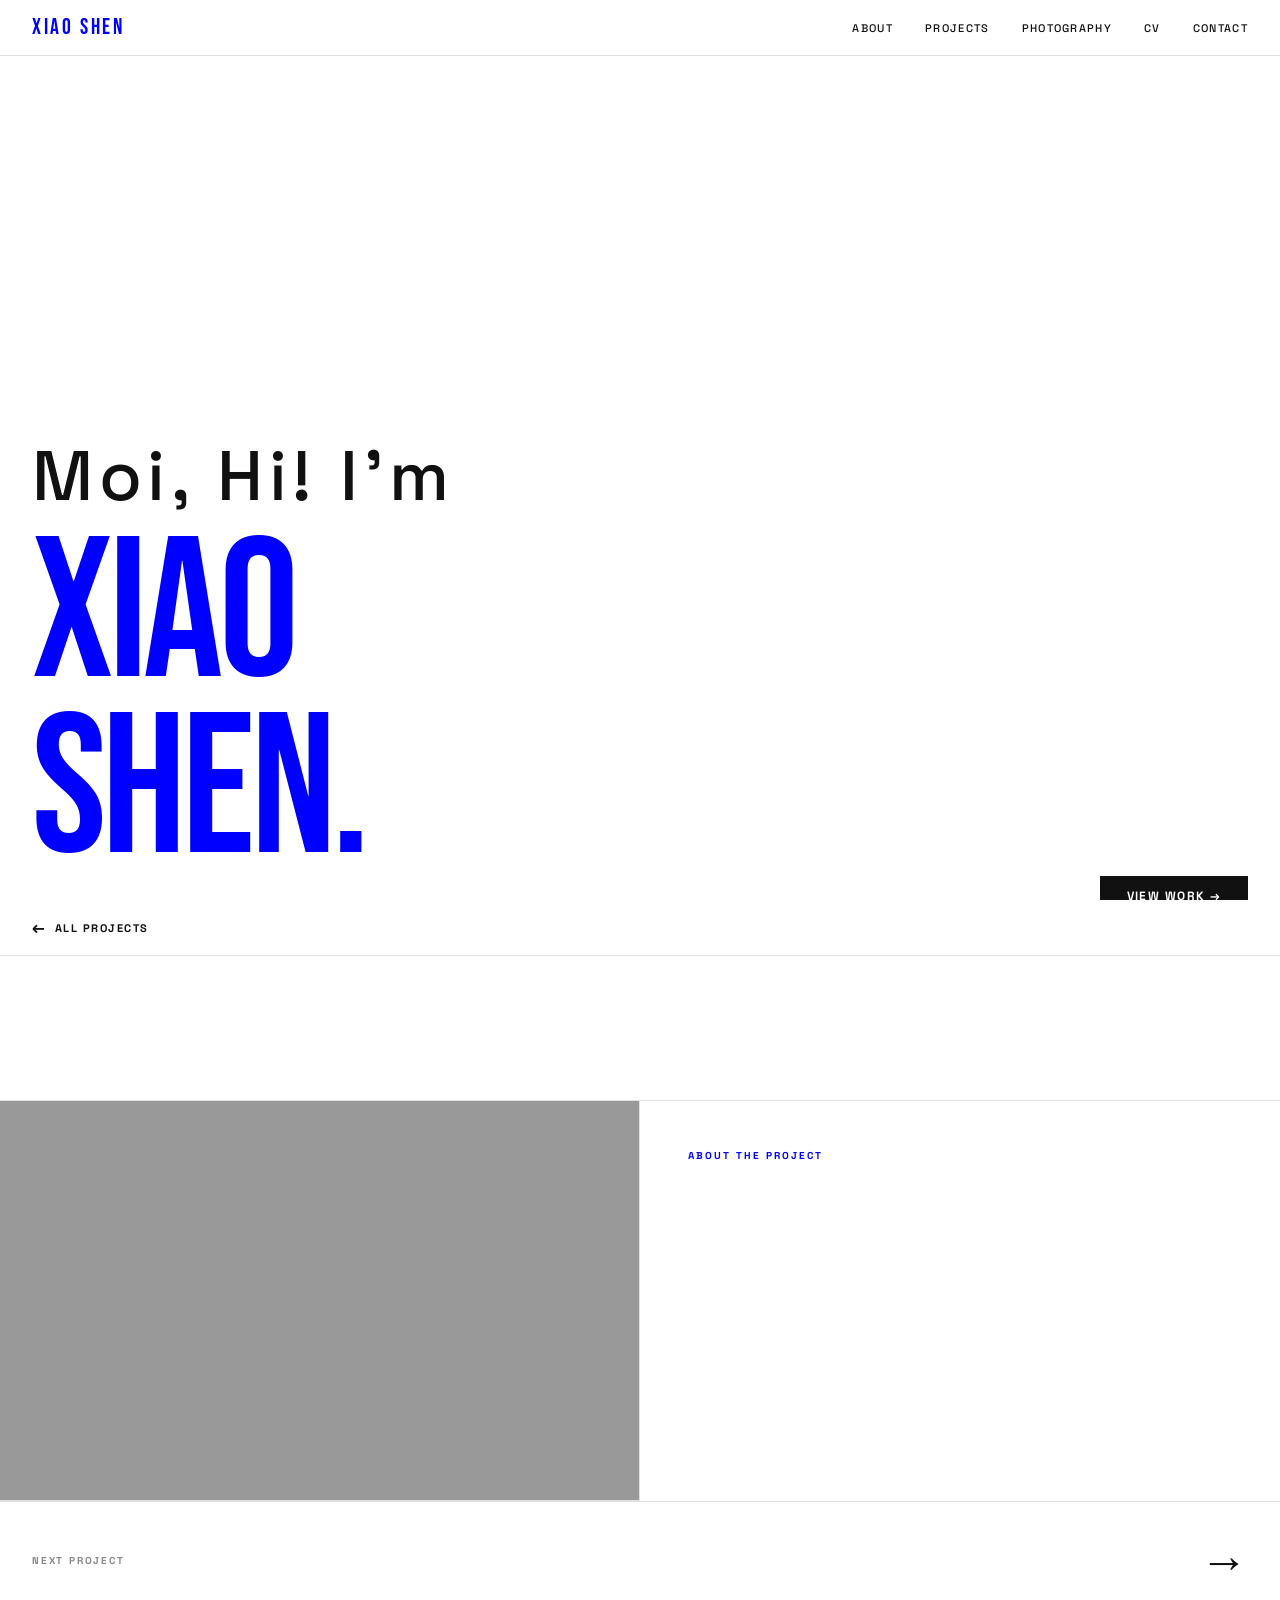
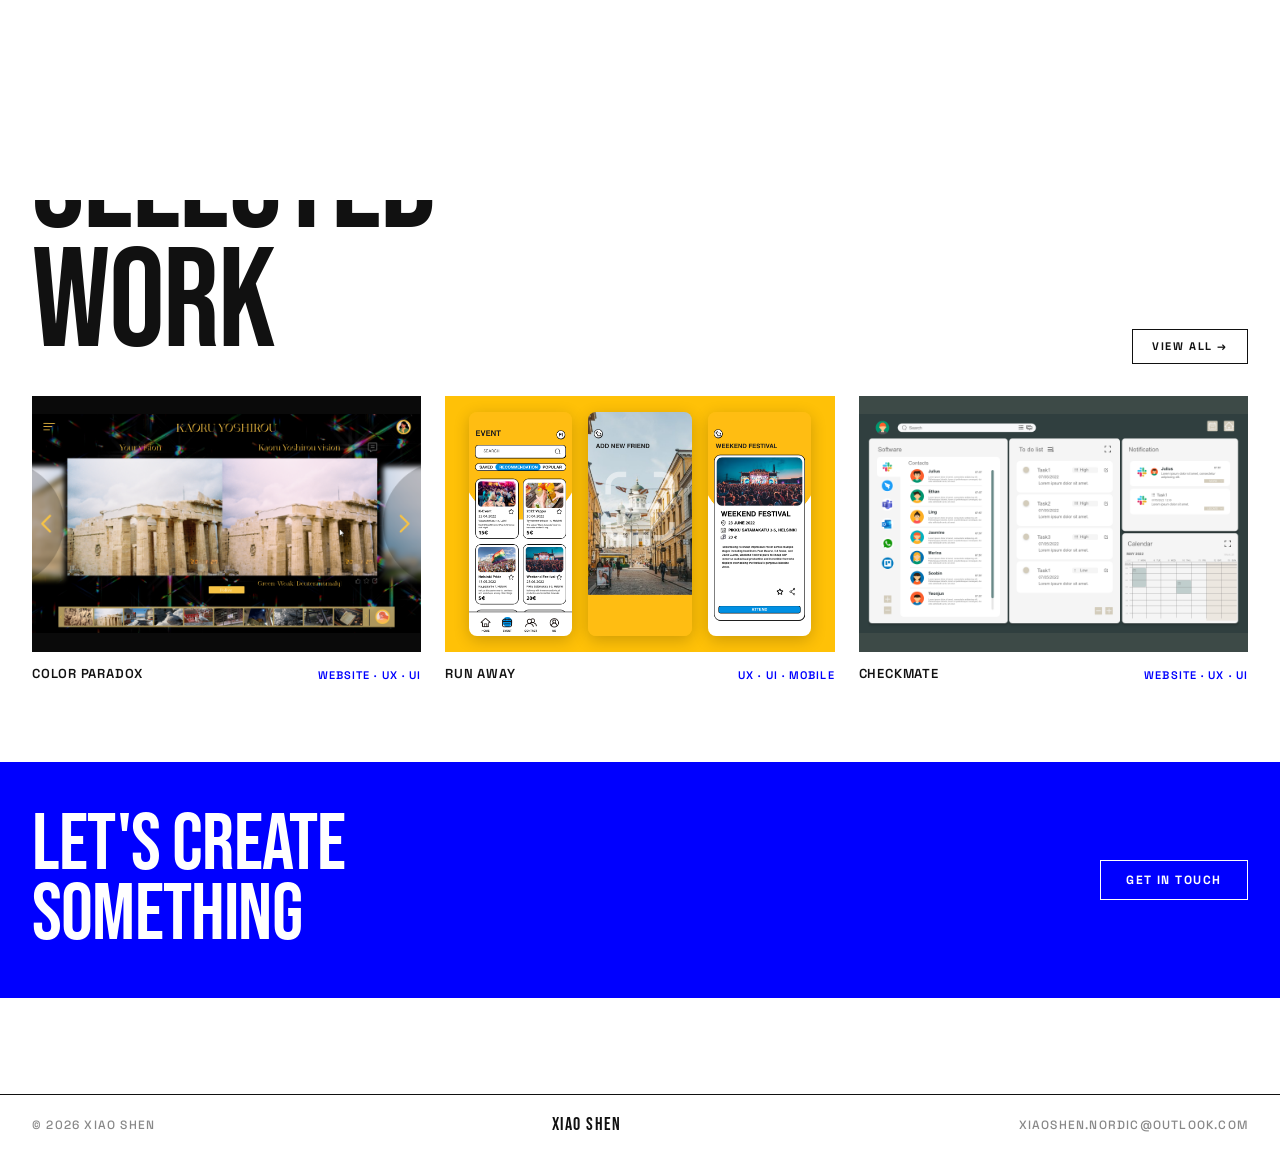
==== index.html @ d4e58a2e "Initial commit — Xiao portfolio" ====
<!DOCTYPE html>
<html lang="en">
<head>
<meta charset="UTF-8">
<link rel="icon" type="image/x-icon" href="favicon.ico">
<link rel="icon" type="image/png" sizes="32x32" href="favicon-32x32.png">
<meta name="viewport" content="width=device-width, initial-scale=1.0">
<title>Hi, I'm Xiao</title>
<link rel="preconnect" href="https://fonts.googleapis.com">
<link href="https://fonts.googleapis.com/css2?family=Bebas+Neue&family=Space+Grotesk:wght@300;400;500;700&display=swap" rel="stylesheet">
<style>
/* ============================================================
   DESIGN SYSTEM — CSS VARIABLES & GLOBAL RESET
   ============================================================ */
:root {
  --color-bg:        #FFFFFF;
  --color-surface:   #F5F5F5;
  --color-electric:  #0000FF;
  --color-dark:      #111111;
  --color-secondary: #888888;
  --color-border:    #E0E0E0;

  --font-display: 'Bebas Neue', sans-serif;
  --font-body:    'Space Grotesk', sans-serif;
}

*, *::before, *::after { box-sizing: border-box; margin: 0; padding: 0; }

html { scroll-behavior: smooth; }

body {
  font-family: var(--font-body);
  background: var(--color-bg);
  color: var(--color-dark);
  overflow-x: hidden;
}

a { color: inherit; text-decoration: none; }
button { font-family: var(--font-body); cursor: pointer; }
input, textarea, select { font-family: var(--font-body); }

img { display: block; width: 100%; height: 100%; object-fit: cover; }

/* PLACEHOLDER IMAGES */
.ph { background: #C8C8C8; }
.ph-dk { background: #999999; }
.ph-md { background: #B0B0B0; }
.ph-lt { background: #D8D8D8; }
.ph-blue { background: var(--color-electric); }

/* SECTION PAGES */
.page { display: none; }
.page.active { display: block; }

/* ENTRY ANIMATION */
.reveal {
  opacity: 0;
  transform: translateY(40px);
  transition: opacity 0.7s ease-out, transform 0.7s ease-out;
}
.reveal.visible {
  opacity: 1;
  transform: translateY(0);
}

/* ============================================================
   NAVIGATION
   ============================================================ */
.nav {
  position: fixed;
  top: 0; left: 0; right: 0;
  z-index: 1000;
  height: 56px;
  display: grid;
  grid-template-columns: 1fr auto 1fr;
  align-items: center;
  padding: 0 2rem;
  border-bottom: 1px solid var(--color-border);
  background: transparent;
  transition: background 0.3s;
}
.nav.scrolled { background: var(--color-bg); }

.nav-left {
  display: flex;
  gap: 2rem;
  align-items: center;
}
.nav-center {
  font-family: var(--font-display);
  font-size: 22px;
  letter-spacing: 0.12em;
  color: var(--color-electric);
  cursor: pointer;
  white-space: nowrap;
}
.nav-right {
  display: flex;
  gap: 2rem;
  align-items: center;
  justify-content: flex-end;
}
.nav-left a, .nav-right a {
  font-size: 11px;
  font-weight: 500;
  letter-spacing: 0.12em;
  text-transform: uppercase;
  color: var(--color-dark);
  transition: color 0.2s;
}
.nav-left a:hover, .nav-right a:hover,
.nav-left a.active, .nav-right a.active { color: var(--color-electric); }
/* keep .nav-links alias for mobile toggle JS */
.nav-links a { font-size: 11px; font-weight: 500; letter-spacing: 0.12em; text-transform: uppercase; color: var(--color-dark); transition: color 0.2s; }
.nav-links a:hover, .nav-links a.active { color: var(--color-electric); }

/* Hamburger */
.nav-hamburger {
  display: none;
  flex-direction: column;
  gap: 5px;
  cursor: pointer;
  padding: 4px;
  background: none;
  border: none;
}
.nav-hamburger span {
  display: block;
  width: 22px;
  height: 1.5px;
  background: var(--color-dark);
  transition: all 0.3s;
}

/* Mobile overlay */
.nav-mobile {
  display: none;
  position: fixed;
  inset: 0;
  background: var(--color-electric);
  z-index: 999;
  flex-direction: column;
  align-items: center;
  justify-content: center;
  gap: 2.5rem;
}
.nav-mobile.open { display: flex; }
.nav-mobile a {
  color: #fff;
  font-size: clamp(2rem, 8vw, 3.5rem);
  font-family: var(--font-display);
  letter-spacing: 0.05em;
  text-transform: uppercase;
  transition: opacity 0.2s;
}
.nav-mobile a:hover { opacity: 0.6; }
.nav-mobile-close {
  position: absolute;
  top: 1.5rem; right: 2rem;
  color: #fff;
  font-size: 14px;
  font-weight: 700;
  letter-spacing: 0.1em;
  text-transform: uppercase;
  cursor: pointer;
  background: none;
  border: none;
}

/* ============================================================
   FOOTER
   ============================================================ */
.site-footer {
  border-top: 1px solid var(--color-dark);
  padding: 1.2rem 2rem;
  display: flex;
  align-items: center;
  justify-content: space-between;
  margin-top: 6rem;
}
.site-footer span, .site-footer a {
  font-size: 12px;
  font-weight: 500;
  letter-spacing: 0.1em;
  text-transform: uppercase;
  color: var(--color-secondary);
}
.site-footer a:hover { color: var(--color-electric); }
.site-footer-name {
  font-family: var(--font-display);
  font-size: 18px;
  letter-spacing: 0.08em;
  color: var(--color-dark);
}

/* ============================================================
   SHARED UTILITIES
   ============================================================ */
.label {
  font-size: 11px;
  font-weight: 700;
  letter-spacing: 0.2em;
  text-transform: uppercase;
  color: var(--color-secondary);
}
.label-blue { color: var(--color-electric); }

.btn-black {
  display: inline-block;
  background: var(--color-dark);
  color: #fff;
  font-size: 12px;
  font-weight: 700;
  letter-spacing: 0.12em;
  text-transform: uppercase;
  padding: 0.7rem 1.6rem;
  border: 1.5px solid var(--color-dark);
  transition: background 0.2s, color 0.2s;
  cursor: pointer;
}
.btn-black:hover { background: var(--color-electric); border-color: var(--color-electric); }

.btn-outline-black {
  display: inline-block;
  background: transparent;
  color: var(--color-dark);
  font-size: 12px;
  font-weight: 700;
  letter-spacing: 0.12em;
  text-transform: uppercase;
  padding: 0.7rem 1.6rem;
  border: 1.5px solid var(--color-dark);
  transition: background 0.2s, color 0.2s;
  cursor: pointer;
}
.btn-outline-black:hover { background: var(--color-dark); color: #fff; }

.btn-outline-white {
  display: inline-block;
  background: transparent;
  color: #fff;
  font-size: 12px;
  font-weight: 700;
  letter-spacing: 0.12em;
  text-transform: uppercase;
  padding: 0.7rem 1.6rem;
  border: 1.5px solid #fff;
  transition: background 0.2s, color 0.2s, border-color 0.2s;
  cursor: pointer;
}
.btn-outline-white:hover { background: #fff; color: var(--color-electric); }

/* ============================================================
   PAGE LAYOUT WRAPPER
   ============================================================ */
.page-content {
  padding-top: 56px;
  min-height: 100vh;
}

/* ============================================================
   ① ABOUT ME PAGE
   ============================================================ */
#about {
  /* Hero */
}
.about-hero {
  position: relative;
  height: 100vh;
  overflow: hidden;
  display: flex;
  flex-direction: column;
  justify-content: flex-end;
  padding: 0 2rem 2.5rem;
}

.about-hero-name {
  font-family: var(--font-display);
  font-size: clamp(80px, 18vw, 200px);
  line-height: 0.88;
  letter-spacing: -0.02em;
  color: var(--color-electric);
  position: relative;
  z-index: 2;
  margin-right: -2rem;
  white-space: nowrap;
  cursor: default;
}


.about-hero-sub {
  font-size: 13px;
  font-weight: 500;
  letter-spacing: 0.12em;
  text-transform: uppercase;
  color: var(--color-secondary);
  margin-top: 1.2rem;
  position: relative;
  z-index: 2;
}

.about-hero-cta {
  position: absolute;
  bottom: 2.5rem;
  right: 2rem;
  z-index: 3;
}

/* Photo collage overlaid on hero */
.about-hero-photos {
  position: absolute;
  inset: 0;
  z-index: 1;
  pointer-events: none;
}
.about-hero-photo-1 {
  position: absolute;
  top: 10%;
  left: 8%;
  width: clamp(140px, 22vw, 280px);
  height: clamp(180px, 30vw, 380px);
}
.about-hero-photo-2 {
  position: absolute;
  top: 25%;
  right: 6%;
  width: clamp(110px, 16vw, 210px);
  height: clamp(140px, 22vw, 290px);
}

/* About content section */
.about-content {
  display: grid;
  grid-template-columns: 35% 65%;
  min-height: 70vh;
  border-top: 1px solid var(--color-border);
}
.about-content-photo {
  position: relative;
  overflow: hidden;
}
.about-content-photo-inner {
  width: 100%;
  height: 100%;
  min-height: 500px;
}
.about-content-right {
  padding: 4rem 3rem 4rem 4rem;
}
.about-section-title {
  font-family: var(--font-display);
  font-size: 50px;
  line-height: 0.9;
  color: var(--color-electric);
  margin-bottom: 1.8rem;
  letter-spacing: 0.02em;
}
.about-bio-text {
  font-size: 16px;
  line-height: 1.65;
  color: #333;
  max-width: 480px;
  margin-bottom: 3rem;
}
.about-stat {
  margin-bottom: 2.5rem;
}
.about-stat-num {
  font-family: var(--font-display);
  font-size: clamp(80px, 10vw, 120px);
  line-height: 0.85;
  color: var(--color-electric);
  letter-spacing: -0.02em;
}
.about-stat-label {
  font-size: 11px;
  font-weight: 600;
  letter-spacing: 0.15em;
  text-transform: uppercase;
  color: var(--color-secondary);
  margin-top: 0.4rem;
}
.about-skills {
  font-size: 13px;
  font-weight: 400;
  color: var(--color-secondary);
  line-height: 1.8;
  max-width: 400px;
}

/* Selected Work */
.selected-work {
  padding: 5rem 2rem;
}
.selected-work-title {
  font-family: var(--font-display);
  font-size: clamp(60px, 12vw, 140px);
  line-height: 0.85;
  letter-spacing: -0.01em;
  color: var(--color-dark);
  margin-bottom: 3rem;
}
.work-grid {
  display: grid;
  grid-template-columns: 1fr 1fr 1fr;
  gap: 1.5rem;
  position: relative;
}
.work-item {
  position: relative;
  transition: transform 0.4s cubic-bezier(0.23,1,0.32,1);
}
.work-item:hover {
  transform: translateY(-6px);
}
.work-img {
  overflow: hidden;
}
.work-img-inner {
  width: 100%;
  height: clamp(160px, 20vw, 300px) !important;
  transition: transform 0.5s cubic-bezier(0.23,1,0.32,1);
}
.work-item:hover .work-img-inner {
  transform: scale(1.04);
}
.work-img {
  width: 100%;
}
.work-img-inner {
  width: 100%;
  height: clamp(180px, 25vw, 360px);
}
.work-item:nth-child(2) .work-img-inner { height: clamp(200px, 28vw, 420px); }
.work-item:nth-child(3) .work-img-inner { height: clamp(160px, 20vw, 280px); }
.work-meta {
  padding: 0.8rem 0 0;
  display: flex;
  justify-content: space-between;
  align-items: flex-end;
}
.work-name {
  font-size: 13px;
  font-weight: 600;
  letter-spacing: 0.06em;
  text-transform: uppercase;
}
.work-cat {
  font-size: 11px;
  font-weight: 600;
  letter-spacing: 0.1em;
  text-transform: uppercase;
  color: var(--color-electric);
}

/* CTA Banner */
.cta-banner {
  background: var(--color-electric);
  padding: 3rem 2rem;
  display: flex;
  align-items: center;
  justify-content: space-between;
  flex-wrap: wrap;
  gap: 1.5rem;
}
.cta-banner-text {
  font-family: var(--font-display);
  font-size: clamp(40px, 7vw, 80px);
  line-height: 0.88;
  color: #fff;
  letter-spacing: -0.01em;
}

/* ============================================================
   ② PROJECTS PAGE
   ============================================================ */
.projects-hero {
  padding: 4rem 2rem 2rem;
  display: flex;
  align-items: baseline;
  gap: 1rem;
  flex-wrap: wrap;
}
.projects-hero-title {
  font-family: var(--font-display);
  font-size: clamp(80px, 16vw, 200px);
  line-height: 0.85;
  letter-spacing: -0.02em;
  color: var(--color-dark);
}
.projects-hero-count {
  font-family: var(--font-display);
  font-size: clamp(60px, 10vw, 120px);
  line-height: 0.85;
  letter-spacing: -0.02em;
  color: var(--color-electric);
}
.projects-hero-sub {
  width: 100%;
  font-size: 13px;
  color: var(--color-secondary);
  letter-spacing: 0.05em;
  margin-top: 0.5rem;
}

/* Filter */
.projects-filter {
  padding: 1.5rem 2rem;
  border-top: 1px solid var(--color-border);
  border-bottom: 1px solid var(--color-border);
  display: flex;
  gap: 1.5rem;
  align-items: center;
  flex-wrap: wrap;
}
.filter-sep {
  color: var(--color-border);
  font-size: 12px;
}
.filter-btn {
  font-size: 11px;
  font-weight: 600;
  letter-spacing: 0.12em;
  text-transform: uppercase;
  color: var(--color-secondary);
  background: none;
  border: none;
  cursor: pointer;
  padding: 0;
  transition: color 0.2s;
  position: relative;
}
.filter-btn:hover { color: var(--color-electric); }
.filter-btn.active {
  color: var(--color-electric);
}
.filter-btn.active::after {
  content: '';
  position: absolute;
  bottom: -2px;
  left: 0; right: 0;
  height: 1.5px;
  background: var(--color-electric);
}

/* Project list */
.project-list { }
.project-row {
  position: relative;
  overflow: hidden;
}
.project-row-header {
  display: grid;
  grid-template-columns: 3rem 1fr auto auto;
  align-items: center;
  gap: 1.5rem;
  padding: 1.4rem 2rem;
  border-bottom: 1px solid var(--color-border);
  cursor: pointer;
  transition: background 0.25s, color 0.25s;
}
.project-row-header:hover {
  background: var(--color-electric);
  color: #fff;
}
.project-row-header:hover .project-num { opacity: 0; }
.project-row-header:hover .project-arrow { opacity: 1; }
.project-row-header:hover .project-cat { color: rgba(255,255,255,0.6); }
.project-row-header:hover .project-year { color: rgba(255,255,255,0.5); }

.project-num {
  font-size: 11px;
  font-weight: 600;
  letter-spacing: 0.1em;
  color: var(--color-electric);
  transition: opacity 0.2s;
}
.project-arrow {
  position: absolute;
  left: 1.5rem;
  font-size: 1.2rem;
  color: #fff;
  opacity: 0;
  transition: opacity 0.2s;
}
.project-title-display {
  font-family: var(--font-display);
  font-size: clamp(30px, 4vw, 52px);
  letter-spacing: 0.01em;
  line-height: 1;
}
.project-cat {
  font-size: 11px;
  font-weight: 600;
  letter-spacing: 0.12em;
  text-transform: uppercase;
  color: var(--color-secondary);
  transition: color 0.25s;
}
.project-year {
  font-size: 12px;
  font-weight: 500;
  letter-spacing: 0.08em;
  color: var(--color-secondary);
  white-space: nowrap;
  transition: color 0.25s;
}

/* Accordion panel */
.project-panel {
  max-height: 0;
  overflow: hidden;
  transition: max-height 0.5s cubic-bezier(0.4, 0, 0.2, 1);
  background: var(--color-surface);
}
.project-panel.open { max-height: 500px; }
.project-panel-inner {
  display: grid;
  grid-template-columns: 1fr 1fr;
  gap: 2rem;
  padding: 2rem;
}
.project-panel-imgs {
  display: grid;
  grid-template-columns: 1fr 1fr;
  gap: 0.75rem;
  align-items: start;
}
.project-panel-img {
  height: 160px;
}
.project-panel-img:nth-child(2) {
  margin-top: 1.5rem;
}
.project-panel-text h3 {
  font-family: var(--font-display);
  font-size: 36px;
  color: var(--color-electric);
  margin-bottom: 0.8rem;
}
.project-panel-text p {
  font-size: 14px;
  line-height: 1.65;
  color: #444;
  margin-bottom: 1.2rem;
}
.project-tags {
  display: flex;
  flex-wrap: wrap;
  gap: 0.4rem;
}
.project-tag-pill {
  font-size: 10px;
  font-weight: 700;
  letter-spacing: 0.1em;
  text-transform: uppercase;
  border: 1px solid var(--color-dark);
  padding: 0.2rem 0.6rem;
  color: var(--color-dark);
}

/* ============================================================
   ③ PHOTOGRAPHY PAGE
   ============================================================ */
.photo-hero {
  padding: 4rem 2rem 1rem;
  overflow: hidden;
}
.photo-title {
  font-family: var(--font-display);
  font-size: clamp(70px, 16vw, 180px);
  line-height: 0.85;
  letter-spacing: -0.02em;
  color: var(--color-electric);
  margin-left: -0.02em;
  white-space: nowrap;
}
.photo-sub {
  font-size: 13px;
  font-style: italic;
  color: var(--color-secondary);
  margin-top: 0.8rem;
  letter-spacing: 0.05em;
}

/* Series nav */
.photo-series {
  display: flex;
  gap: 3rem;
  padding: 1.5rem 2rem;
  border-bottom: 1px solid var(--color-border);
  flex-wrap: wrap;
}
.series-btn {
  font-size: 11px;
  font-weight: 600;
  letter-spacing: 0.14em;
  text-transform: uppercase;
  color: var(--color-secondary);
  background: none;
  border: none;
  cursor: pointer;
  padding-bottom: 4px;
  transition: color 0.2s;
  position: relative;
}
.series-btn:hover { color: var(--color-dark); }
.series-btn.active {
  color: var(--color-dark);
}
.series-btn.active::after {
  content: '';
  position: absolute;
  bottom: 0; left: 0; right: 0;
  height: 2px;
  background: var(--color-electric);
}

/* Sports & series galleries */
.sports-gallery, .series-gallery {
  display: none;
  padding: 3rem 2rem;
}
.sports-gallery.active, .series-gallery.active { display: block; }

.sports-gallery-header {
  display: flex;
  align-items: baseline;
  gap: 1.5rem;
  margin-bottom: 2rem;
  padding-bottom: 1rem;
  border-bottom: 1px solid var(--color-border);
}
.sports-gallery-title {
  font-family: var(--font-display);
  font-size: clamp(48px, 8vw, 100px);
  line-height: 0.85;
  color: var(--color-electric);
  letter-spacing: -0.01em;
}
.sports-gallery-sub {
  font-size: 11px;
  font-weight: 600;
  letter-spacing: 0.14em;
  text-transform: uppercase;
  color: var(--color-secondary);
}

.sports-photo-grid {
  display: grid;
  grid-template-columns: repeat(3, 1fr);
  gap: 6px;
}
.sp-item {
  position: relative;
  overflow: hidden;
  cursor: pointer;
  height: 280px;
}
.sp-item.sp-wide {
  grid-column: span 2;
  height: 340px;
}
.sp-item.sp-tall {
  height: 420px;
}
.sp-item img {
  width: 100%;
  height: 100%;
  object-fit: cover;
  display: block;
  transition: transform 0.5s ease;
}
.sp-item:hover img { transform: scale(1.04); }
.sp-item:hover .ph-overlay { opacity: 1; }

/* Sports sub-albums */
.sports-sub {
  display: none;
  align-items: center;
  gap: 1rem;
  padding: 0.9rem 2rem;
  border-bottom: 1px solid var(--color-border);
  background: var(--color-surface);
}
.sports-sub.visible { display: flex; }
.sports-sub-sep { color: var(--color-border); font-size: 12px; }
.sports-album-btn {
  font-size: 11px;
  font-weight: 600;
  letter-spacing: 0.14em;
  text-transform: uppercase;
  color: var(--color-secondary);
  background: none;
  border: none;
  cursor: pointer;
  padding-bottom: 3px;
  position: relative;
  transition: color 0.2s;
}
.sports-album-btn:hover { color: var(--color-dark); }
.sports-album-btn.active { color: var(--color-electric); }
.sports-album-btn.active::after {
  content: '';
  position: absolute;
  bottom: 0; left: 0; right: 0;
  height: 1.5px;
  background: var(--color-electric);
}

/* Photo mosaic */
.photo-mosaic {
  padding: 3rem 2rem;
  columns: 3;
  column-gap: 8px;
  position: relative;
}
.ph-block {
  break-inside: avoid;
  margin-bottom: 8px;
  cursor: pointer;
  position: relative;
  display: block;
}
.ph-block img {
  width: 100%;
  height: auto;
  display: block;
}
.ph-block:hover .ph-overlay { opacity: 1; }
.ph-overlay {
  position: absolute;
  inset: 0;
  background: rgba(0,0,255,0.15);
  opacity: 0;
  transition: opacity 0.3s;
  display: flex;
  align-items: center;
  justify-content: center;
}
.ph-overlay-icon {
  font-size: 2rem;
  color: #fff;
  font-family: var(--font-display);
  letter-spacing: 0.1em;
}

/* Row 2 — big number */
.photo-num-overlay {
  grid-column: 1 / 6;
  grid-row: 2;
  display: flex;
  align-items: center;
  gap: 1rem;
  padding-left: 0.5rem;
}
.photo-count-num {
  font-family: var(--font-display);
  font-size: clamp(100px, 14vw, 180px);
  line-height: 0.85;
  color: var(--color-electric);
  letter-spacing: -0.03em;
}
.photo-count-label {
  font-size: 10px;
  font-weight: 600;
  letter-spacing: 0.15em;
  text-transform: uppercase;
  color: var(--color-secondary);
  max-width: 60px;
  line-height: 1.4;
}

/* Collab banner */
.collab-banner {
  background: var(--color-dark);
  padding: 3rem 2rem;
  display: flex;
  align-items: center;
  justify-content: space-between;
  flex-wrap: wrap;
  gap: 1.5rem;
  margin-top: 2rem;
}
.collab-text {
  font-family: var(--font-display);
  font-size: clamp(36px, 6vw, 72px);
  color: #fff;
  letter-spacing: -0.01em;
  line-height: 0.9;
}

/* Lightbox */
.lightbox {
  display: none;
  position: fixed;
  inset: 0;
  background: #000;
  z-index: 2000;
  align-items: center;
  justify-content: center;
}
.lightbox.open { display: flex; }
.lightbox-img {
  max-width: 80vw;
  max-height: 85vh;
  background: #222;
  aspect-ratio: 4/3;
}
.lightbox-close {
  position: absolute;
  top: 1.5rem; right: 2rem;
  color: #fff;
  font-size: 14px;
  font-weight: 700;
  letter-spacing: 0.1em;
  text-transform: uppercase;
  cursor: pointer;
  background: none;
  border: none;
}
.lightbox-prev, .lightbox-next {
  position: absolute;
  top: 50%;
  transform: translateY(-50%);
  color: #fff;
  font-size: 3rem;
  font-family: var(--font-display);
  cursor: pointer;
  background: none;
  border: none;
  padding: 1rem;
  line-height: 1;
  transition: opacity 0.2s;
}
.lightbox-prev:hover, .lightbox-next:hover { opacity: 0.5; }
.lightbox-prev { left: 1rem; }
.lightbox-next { right: 1rem; }

/* ============================================================
   ④ CV PAGE
   ============================================================ */
.cv-header {
  padding: 4rem 2rem 2rem;
  display: flex;
  align-items: flex-end;
  justify-content: space-between;
  flex-wrap: wrap;
  gap: 1rem;
}
.cv-name {
  font-family: var(--font-display);
  font-size: clamp(60px, 10vw, 100px);
  line-height: 0.85;
  letter-spacing: -0.01em;
  color: var(--color-dark);
}
.cv-divider {
  height: 1px;
  background: var(--color-dark);
  margin: 0 2rem;
}
.cv-info-row {
  padding: 1.2rem 2rem;
  display: flex;
  flex-wrap: wrap;
  gap: 0.3rem 0;
  font-size: 11px;
  font-weight: 500;
  letter-spacing: 0.12em;
  text-transform: uppercase;
  color: var(--color-secondary);
  border-bottom: 1px solid var(--color-border);
}
.cv-info-sep { margin: 0 0.8rem; }

.cv-body {
  display: grid;
  grid-template-columns: 40% 60%;
  padding: 0 2rem;
}
.cv-left {
  padding: 3rem 3rem 3rem 0;
  border-right: 1px solid var(--color-dark);
}
.cv-right {
  padding: 3rem 0 3rem 3rem;
}
.cv-section-title {
  font-family: var(--font-display);
  font-size: 36px;
  letter-spacing: 0.02em;
  color: var(--color-electric);
  margin-bottom: 1.5rem;
  margin-top: 2.5rem;
}
.cv-section-title:first-child { margin-top: 0; }
.cv-entry {
  padding: 1.2rem 0;
  border-top: 1px solid var(--color-border);
}
.cv-entry:last-child { border-bottom: 1px solid var(--color-border); }
.cv-entry-header {
  display: flex;
  justify-content: space-between;
  align-items: flex-start;
  margin-bottom: 0.3rem;
}
.cv-company {
  font-family: var(--font-display);
  font-size: 24px;
  letter-spacing: 0.02em;
  line-height: 1;
}
.cv-period {
  font-size: 11px;
  font-weight: 700;
  letter-spacing: 0.1em;
  color: var(--color-electric);
  white-space: nowrap;
  padding-top: 0.2rem;
}
.cv-role {
  font-size: 12px;
  font-style: italic;
  color: var(--color-secondary);
  margin-bottom: 0.6rem;
}
.cv-duties {
  list-style: none;
  display: flex;
  flex-direction: column;
  gap: 0.3rem;
}
.cv-duties li {
  font-size: 13px;
  line-height: 1.5;
  color: #444;
  padding-left: 1.2rem;
  position: relative;
}
.cv-duties li::before {
  content: '—';
  position: absolute;
  left: 0;
  color: var(--color-secondary);
}

.cv-intro {
  font-size: 15px;
  line-height: 1.7;
  color: #333;
  margin-bottom: 2.5rem;
}

.cv-project-item {
  padding: 1.5rem 0;
  border-top: 1px solid var(--color-border);
}
.cv-project-item:last-of-type { border-bottom: 1px solid var(--color-border); margin-bottom: 2.5rem; }
.cv-project-name {
  font-family: var(--font-display);
  font-size: 40px;
  letter-spacing: 0.01em;
  color: var(--color-dark);
  line-height: 0.9;
  margin-bottom: 0.5rem;
}
.cv-project-desc {
  font-size: 13px;
  color: #555;
  line-height: 1.5;
  margin-bottom: 0.8rem;
}

.cv-skill-group { margin-bottom: 0.9rem; }
.cv-skill-label {
  font-size: 10px;
  font-weight: 700;
  letter-spacing: 0.18em;
  text-transform: uppercase;
  color: var(--color-electric);
  margin-bottom: 0.3rem;
}
.cv-skill-list {
  font-size: 13px;
  color: #444;
  line-height: 1.5;
}

/* ============================================================
   PROJECT DETAIL PAGE
   ============================================================ */
.project-detail {
  position: fixed;
  inset: 0;
  background: var(--color-bg);
  z-index: 1100;
  overflow-y: auto;
  transform: translateY(100%);
  transition: transform 0.6s cubic-bezier(0.77, 0, 0.175, 1);
}
.project-detail.open { transform: translateY(0); }

.pd-nav {
  position: sticky;
  top: 0;
  z-index: 10;
  background: var(--color-bg);
  border-bottom: 1px solid var(--color-border);
  height: 56px;
  display: flex;
  align-items: center;
  justify-content: space-between;
  padding: 0 2rem;
}
.pd-back {
  font-size: 11px;
  font-weight: 700;
  letter-spacing: 0.14em;
  text-transform: uppercase;
  cursor: pointer;
  background: none;
  border: none;
  color: var(--color-dark);
  transition: color 0.2s;
  display: flex;
  align-items: center;
  gap: 0.5rem;
}
.pd-back:hover { color: var(--color-electric); }
.pd-back-arrow { font-size: 1rem; }
.pd-nav-title {
  font-family: var(--font-display);
  font-size: 18px;
  letter-spacing: 0.06em;
  color: var(--color-secondary);
}
.pd-nav-num {
  font-size: 11px;
  font-weight: 600;
  letter-spacing: 0.12em;
  color: var(--color-secondary);
}

.pd-hero {
  padding: 4rem 2rem 3rem;
  border-bottom: 1px solid var(--color-border);
}
.pd-category {
  font-size: 11px;
  font-weight: 700;
  letter-spacing: 0.2em;
  text-transform: uppercase;
  color: var(--color-electric);
  margin-bottom: 1rem;
}
.pd-title {
  font-family: var(--font-display);
  font-size: clamp(70px, 14vw, 160px);
  line-height: 0.85;
  letter-spacing: -0.02em;
  color: var(--color-dark);
  margin-bottom: 2rem;
}
.pd-tools {
  display: flex;
  flex-wrap: wrap;
  gap: 0.5rem;
}

.pd-body {
  display: grid;
  grid-template-columns: 1fr 1fr;
  gap: 0;
}
.pd-images {
  border-right: 1px solid var(--color-border);
}
.pd-img-main {
  width: 100%;
  aspect-ratio: 16/10;
  background: var(--color-surface);
  overflow: hidden;
}
.pd-img-main img { width: 100%; height: 100%; object-fit: cover; }
.pd-img-grid {
  display: grid;
  grid-template-columns: 1fr 1fr;
  border-top: 1px solid var(--color-border);
}

/* Project gallery slider */
.pd-slider-wrap {
  max-width: 800px;
  margin: 0 auto;
  user-select: none;
}
.pd-slider-track-wrap {
  overflow: hidden;
  border-radius: 2px;
  cursor: grab;
}
.pd-slider-track-wrap:active { cursor: grabbing; }
.pd-slider-track {
  display: flex;
  transition: transform 0.4s cubic-bezier(0.77,0,0.175,1);
  will-change: transform;
}
.pd-slider-slide {
  flex: 0 0 100%;
  aspect-ratio: 16/9;
}
.pd-slider-slide img {
  width: 100%;
  height: 100%;
  object-fit: cover;
  display: block;
  pointer-events: none;
}
.pd-slider-dots {
  display: flex;
  justify-content: center;
  gap: 8px;
  margin-top: 1.2rem;
}
.pd-slider-dot {
  width: 6px;
  height: 6px;
  border-radius: 50%;
  background: var(--color-border);
  transition: background 0.2s, transform 0.2s;
  cursor: pointer;
}
.pd-slider-dot.active {
  background: var(--color-electric);
  transform: scale(1.4);
}

/* Case Study */
.cs-wrap {
  padding: 4rem 2rem;
  max-width: 900px;
  margin: 0 auto;
  display: flex;
  flex-direction: column;
  gap: 5rem;
}
.cs-section-label {
  font-size: 10px;
  font-weight: 700;
  letter-spacing: 0.22em;
  text-transform: uppercase;
  color: var(--color-electric);
  margin-bottom: 0.6rem;
}
.cs-section-title {
  font-family: var(--font-display);
  font-size: clamp(28px, 4vw, 48px);
  letter-spacing: 0.02em;
  color: var(--color-dark);
  margin-bottom: 1.2rem;
  line-height: 1;
}
.cs-text {
  font-size: 15px;
  line-height: 1.8;
  color: #333;
  max-width: 680px;
}
.cs-stats {
  display: grid;
  grid-template-columns: repeat(3, 1fr);
  gap: 1px;
  background: var(--color-border);
  border: 1px solid var(--color-border);
  margin-top: 2rem;
}
.cs-stat {
  background: var(--color-bg);
  padding: 1.5rem;
  text-align: center;
}
.cs-stat-num {
  font-family: var(--font-display);
  font-size: clamp(36px, 5vw, 60px);
  color: var(--color-electric);
  line-height: 1;
}
.cs-stat-label {
  font-size: 11px;
  font-weight: 600;
  letter-spacing: 0.1em;
  text-transform: uppercase;
  color: var(--color-secondary);
  margin-top: 0.4rem;
}
.cs-img-placeholder {
  width: 100%;
  aspect-ratio: 16/9;
  background: var(--color-surface);
  border: 1px dashed var(--color-border);
  display: flex;
  align-items: center;
  justify-content: center;
  font-size: 11px;
  font-weight: 600;
  letter-spacing: 0.12em;
  text-transform: uppercase;
  color: var(--color-secondary);
  margin-top: 1.5rem;
}
.cs-img-placeholder img {
  width: 100%; height: 100%; object-fit: cover; display: block;
}
.cs-img-grid {
  display: grid;
  grid-template-columns: 1fr 1fr;
  gap: 1rem;
  margin-top: 1.5rem;
}
.cs-img-grid .cs-img-placeholder { margin-top: 0; aspect-ratio: 4/3; }
.cs-quote {
  border-left: 3px solid var(--color-electric);
  padding: 1rem 1.5rem;
  margin-top: 1.5rem;
  background: rgba(0,0,255,0.03);
}
.cs-quote-text {
  font-size: 15px;
  line-height: 1.75;
  color: #333;
  font-style: italic;
}
.cs-quote-attr {
  font-size: 11px;
  font-weight: 600;
  letter-spacing: 0.1em;
  text-transform: uppercase;
  color: var(--color-secondary);
  margin-top: 0.5rem;
}
.cs-pills {
  display: flex;
  flex-wrap: wrap;
  gap: 0.5rem;
  margin-top: 1rem;
}
.cs-pill {
  padding: 0.4rem 1rem;
  border: 1px solid var(--color-border);
  font-size: 11px;
  font-weight: 600;
  letter-spacing: 0.1em;
  text-transform: uppercase;
  color: var(--color-dark);
}
.cs-two-col {
  display: grid;
  grid-template-columns: 1fr 1fr;
  gap: 2rem;
  margin-top: 1.5rem;
}
.cs-col-title {
  font-size: 12px;
  font-weight: 700;
  letter-spacing: 0.14em;
  text-transform: uppercase;
  color: var(--color-electric);
  margin-bottom: 0.75rem;
}
.cs-col-list {
  list-style: none;
  padding: 0;
  margin: 0;
  display: flex;
  flex-direction: column;
  gap: 0.5rem;
}
.cs-col-list li {
  font-size: 14px;
  line-height: 1.6;
  color: #333;
  padding-left: 1rem;
  position: relative;
}
.cs-col-list li::before {
  content: '—';
  position: absolute;
  left: 0;
  color: var(--color-electric);
}
.cs-feedback-list {
  list-style: none;
  padding: 0;
  margin: 1.5rem 0 0;
  display: flex;
  flex-direction: column;
  gap: 0.75rem;
}
.cs-feedback-list li {
  font-size: 14px;
  line-height: 1.6;
  color: #333;
  padding: 0.75rem 1rem;
  border-left: 2px solid var(--color-border);
}
.cs-divider {
  border: none;
  border-top: 1px solid var(--color-border);
}
.pd-img-thumb {
  aspect-ratio: 1;
  background: var(--color-surface);
  overflow: hidden;
  border-right: 1px solid var(--color-border);
  cursor: pointer;
  transition: opacity 0.2s;
}
.pd-img-thumb:last-child { border-right: none; }
.pd-img-thumb:hover { opacity: 0.8; }
.pd-img-thumb img { width: 100%; height: 100%; object-fit: cover; }

.pd-info {
  padding: 3rem;
  display: flex;
  flex-direction: column;
  gap: 2rem;
}
.pd-info-label {
  font-size: 10px;
  font-weight: 700;
  letter-spacing: 0.2em;
  text-transform: uppercase;
  color: var(--color-electric);
  margin-bottom: 0.6rem;
}
.pd-description {
  font-size: 15px;
  line-height: 1.75;
  color: #333;
}
.pd-stat-num {
  font-family: var(--font-display);
  font-size: 60px;
  line-height: 0.85;
  color: var(--color-electric);
  letter-spacing: -0.02em;
}
.pd-stat-label {
  font-size: 11px;
  font-weight: 600;
  letter-spacing: 0.12em;
  text-transform: uppercase;
  color: var(--color-secondary);
  margin-top: 0.4rem;
}

.pd-next {
  border-top: 1px solid var(--color-border);
  padding: 2rem;
  display: flex;
  justify-content: space-between;
  align-items: center;
  cursor: pointer;
  transition: background 0.2s;
}
.pd-next:hover { background: var(--color-electric); color: #fff; }
.pd-next:hover .pd-next-label,
.pd-next:hover .pd-next-name { color: #fff; }
.pd-next-label {
  font-size: 10px;
  font-weight: 700;
  letter-spacing: 0.18em;
  text-transform: uppercase;
  color: var(--color-secondary);
  margin-bottom: 0.4rem;
}
.pd-next-name {
  font-family: var(--font-display);
  font-size: 36px;
  color: var(--color-dark);
  letter-spacing: 0.01em;
}

@media print {
  .nav, .site-footer, .btn-outline-black { display: none !important; }
  .page-content { padding-top: 0 !important; }
  body { font-size: 11px; }
  .cv-name { font-size: 60px; }
}

/* ============================================================
   ⑤ CONTACT PAGE
   ============================================================ */
.contact-hero {
  padding: 4rem 2rem 3rem;
  display: grid;
  grid-template-columns: 1fr 0.8fr;
  gap: 3rem;
  align-items: start;
}
.contact-slogan {
  font-family: var(--font-display);
  font-size: clamp(70px, 12vw, 160px);
  line-height: 0.85;
  letter-spacing: -0.02em;
  color: var(--color-electric);
}
.contact-hero-photo {
  margin-top: 2rem;
  transform: rotate(2deg);
  max-width: 400px;
}

.contact-info-bar {
  padding: 1.2rem 2rem;
  display: flex;
  flex-wrap: wrap;
  gap: 0.5rem;
  align-items: center;
  border-top: 1px solid var(--color-border);
  border-bottom: 1px solid var(--color-border);
  font-size: 11px;
  font-weight: 600;
  letter-spacing: 0.12em;
  text-transform: uppercase;
  color: var(--color-secondary);
}
.contact-info-label { color: var(--color-dark); }
.contact-info-sep { color: var(--color-border); }
.contact-email-copy {
  cursor: pointer;
  transition: color 0.2s;
  border-bottom: 1px solid transparent;
}
.contact-email-copy:hover { color: var(--color-electric); border-color: var(--color-electric); }
.contact-email-copy.copied { color: var(--color-electric); }

/* Form */
.contact-form-section {
  padding: 4rem 2rem 2rem;
  max-width: 640px;
}
.form-group {
  margin-bottom: 2.5rem;
}
.form-label {
  display: block;
  font-size: 11px;
  font-weight: 700;
  letter-spacing: 0.18em;
  text-transform: uppercase;
  color: var(--color-electric);
  margin-bottom: 0.6rem;
}
.form-input, .form-textarea, .form-select {
  width: 100%;
  background: transparent;
  border: none;
  border-bottom: 1px solid var(--color-dark);
  padding: 0.5rem 0;
  font-family: var(--font-body);
  font-size: 15px;
  color: var(--color-dark);
  outline: none;
  transition: border-color 0.2s;
  appearance: none;
  -webkit-appearance: none;
  border-radius: 0;
}
.form-input:focus, .form-textarea:focus, .form-select:focus {
  border-color: var(--color-electric);
  border-bottom-width: 2px;
}
.form-input.error, .form-textarea.error { border-color: #CC0000; }
.form-error {
  font-size: 11px;
  color: #CC0000;
  letter-spacing: 0.06em;
  margin-top: 0.4rem;
  display: none;
}
.form-error.show { display: block; }
.form-textarea { height: 120px; resize: none; }
.form-select { cursor: pointer; }
.form-select option { background: #fff; }

.form-submit {
  width: 100%;
  height: 56px;
  background: var(--color-dark);
  color: #fff;
  border: none;
  font-family: var(--font-body);
  font-size: 13px;
  font-weight: 700;
  letter-spacing: 0.15em;
  text-transform: uppercase;
  cursor: pointer;
  transition: background 0.2s;
}
.form-submit:hover { background: var(--color-electric); }

.form-success {
  display: none;
  font-family: var(--font-display);
  font-size: clamp(40px, 8vw, 80px);
  color: var(--color-electric);
  letter-spacing: 0.01em;
  padding: 1.5rem 0;
}
.form-success.show { display: block; }

.contact-socials {
  padding: 3rem 2rem;
  display: flex;
  gap: 2.5rem;
  flex-wrap: wrap;
  border-top: 1px solid var(--color-border);
}
.contact-socials a {
  font-size: 11px;
  font-weight: 700;
  letter-spacing: 0.14em;
  text-transform: uppercase;
  color: var(--color-secondary);
  transition: color 0.2s;
}
.contact-socials a:hover { color: var(--color-electric); }

/* ============================================================
   RESPONSIVE
   ============================================================ */
@media (max-width: 768px) {
  .nav-left a, .nav-right a { font-size: 10px; gap: 1rem; }

  .about-content { grid-template-columns: 1fr; }
  .about-content-photo { display: none; }
  .about-content-right { padding: 3rem 1.5rem; }

  .work-grid { grid-template-columns: 1fr; }
  .work-item:nth-child(1),
  .work-item:nth-child(2),
  .work-item:nth-child(3) {
    grid-column: 1; grid-row: auto; margin: 0 0 1rem;
  }
  .work-item:nth-child(2) { margin-top: 0; }
  .work-item:nth-child(3) { margin-top: 0; }

  .projects-hero { padding: 3rem 1.5rem 1.5rem; }
  .project-row-header {
    grid-template-columns: 2rem 1fr;
    gap: 0.75rem;
  }
  .project-cat, .project-year { display: none; }

  .photo-mosaic {
    columns: 2;
  }

  .cv-body { grid-template-columns: 1fr; }
  .cv-left { border-right: none; border-bottom: 1px solid var(--color-dark); padding-right: 0; }
  .cv-right { padding-left: 0; }

  .contact-hero { grid-template-columns: 1fr; }
  .contact-hero-photo { max-width: 280px; }

  .project-panel-inner { grid-template-columns: 1fr; }

  .cta-banner, .collab-banner { flex-direction: column; }

  .site-footer { flex-direction: column; gap: 0.5rem; text-align: center; }
}
</style>
</head>
<body>

<!-- ============================================================
     NAVIGATION
     ============================================================ -->
<nav class="nav" id="main-nav">
  <div class="nav-left">
    <div class="nav-center" onclick="navigate('about')" style="cursor:pointer">XIAO SHEN</div>
  </div>
  <div class="nav-center"></div>
  <div class="nav-right">
    <a href="#about" onclick="navigate('about');setTimeout(()=>document.getElementById('about-me').scrollIntoView({behavior:'smooth'}),100)">About</a>
    <a href="#projects"    onclick="navigate('projects')"    data-page="projects">Projects</a>
    <a href="#photography" onclick="navigate('photography')" data-page="photography">Photography</a>
    <a href="#cv"          onclick="navigate('cv')"          data-page="cv">CV</a>
    <a href="#contact"     onclick="navigate('contact')"     data-page="contact">Contact</a>
  </div>
</nav>

<!-- Mobile menu -->
<div class="nav-mobile" id="mobile-menu">
  <button class="nav-mobile-close" onclick="toggleMobile()">CLOSE ✕</button>
  <a href="#about"       onclick="navigate('about');toggleMobile()">About</a>
  <a href="#projects"    onclick="navigate('projects');toggleMobile()">Projects</a>
  <a href="#photography" onclick="navigate('photography');toggleMobile()">Photography</a>
  <a href="#cv"          onclick="navigate('cv');toggleMobile()">CV</a>
  <a href="#contact"     onclick="navigate('contact');toggleMobile()">Contact</a>
</div>

<!-- ============================================================
     PAGE CONTENT
     ============================================================ -->
<div class="page-content">

<!-- ① ABOUT ME ─────────────────────────────────────────────── -->
<section id="about" class="page active">

  <!-- Hero -->
  <div class="about-hero">
    <div class="about-hero-name reveal"><span style="font-size:0.35em; font-family:var(--font-body); font-weight:500; letter-spacing:0.08em; display:block; margin-bottom:0.3em; color:var(--color-dark);">Moi, Hi! I'm</span>XIAO<br>SHEN.</div>
    <div class="about-hero-sub reveal">UX/UI Designer · Developer · Photographer</div>
    <div class="about-hero-cta">
      <button class="btn-black" onclick="navigate('projects')">VIEW WORK →</button>
    </div>
  </div>

  <!-- About content -->
  <div class="about-content reveal" id="about-me">
    <div class="about-content-photo">
      <img src="images/IMG_0741.jpg" style="width:100%;height:100%;object-fit:cover;object-position:center top;">
    </div>
    <div class="about-content-right">
      <div class="about-section-title">ABOUT<br>ME</div>
      <p class="about-bio-text">
        Hello, I'm Xiao Shen. I'm a UX Designer who designs with curiosity and structures with purpose. Grounded in human-centered design principles from my time in Sweden and Finland, I love untangling messy user workflows and transforming them into beautiful, intuitive interfaces. When I'm not in Figma, I'm usually exploring the outdoors with my camera or hiking nature trails.
      </p>
      <div class="about-stat">
        <div class="about-stat-num">4+</div>
        <div class="about-stat-label">Years of experience</div>
      </div>
      <p class="about-skills">
        UX/UI Design · Figma · React · Frontend Development · Service Design · User Research · Photography · Video Editing
      </p>
    </div>
  </div>

  <!-- Selected Work -->
  <div class="selected-work reveal">
    <div style="display:flex;align-items:flex-end;justify-content:space-between;margin-bottom:2rem;">
      <div class="selected-work-title" style="margin-bottom:0;">SELECTED<br>WORK</div>
      <button onclick="navigate('projects')" style="font-family:var(--font-body);font-size:11px;font-weight:700;letter-spacing:0.14em;text-transform:uppercase;background:none;border:1px solid var(--color-dark);color:var(--color-dark);padding:0.6rem 1.2rem;cursor:pointer;transition:background 0.2s,color 0.2s;" onmouseover="this.style.background='var(--color-dark)';this.style.color='#fff'" onmouseout="this.style.background='none';this.style.color='var(--color-dark)'">VIEW ALL →</button>
    </div>
    <div class="work-grid">
      <div class="work-item" onclick="navigate('projects');setTimeout(()=>{const h=Array.from(document.querySelectorAll('.project-row-header')).find(el=>el.querySelector('.project-num').textContent==='04');if(h)openProjectDetail(h);},300)" style="cursor:pointer;">
        <div class="work-img">
          <div class="work-img-inner" style="background:#0a0a0a;"><img src="images/project/color/vol2/tag-popup.png" style="width:100%;height:100%;object-fit:contain;"></div>
        </div>
        <div class="work-meta">
          <span class="work-name">Color Paradox</span>
          <span class="work-cat">Website · UX · UI</span>
        </div>
      </div>
      <div class="work-item" onclick="navigate('projects');setTimeout(()=>{const h=Array.from(document.querySelectorAll('.project-row-header')).find(el=>el.querySelector('.project-num').textContent==='02');if(h)openProjectDetail(h);},300)" style="cursor:pointer;">
        <div class="work-img">
          <div class="work-img-inner" style="background:#FFC107;display:flex;align-items:center;justify-content:center;gap:1rem;padding:1rem;">
            <img src="images/project/runaway/Event page.png" style="height:100%;width:auto;max-width:32%;object-fit:contain;border-radius:8px;box-shadow:0 4px 16px rgba(0,0,0,0.2);">
            <img src="images/project/runaway/friend-page.png" style="height:100%;width:auto;max-width:32%;object-fit:contain;border-radius:8px;box-shadow:0 4px 16px rgba(0,0,0,0.2);">
            <img src="images/project/runaway/no-event.png" style="height:100%;width:auto;max-width:32%;object-fit:contain;border-radius:8px;box-shadow:0 4px 16px rgba(0,0,0,0.2);">
          </div>
        </div>
        <div class="work-meta">
          <span class="work-name">Run Away</span>
          <span class="work-cat">UX · UI · Mobile</span>
        </div>
      </div>
      <div class="work-item" onclick="navigate('projects');setTimeout(()=>{const h=Array.from(document.querySelectorAll('.project-row-header')).find(el=>el.querySelector('.project-num').textContent==='05');if(h)openProjectDetail(h);},300)" style="cursor:pointer;">
        <div class="work-img">
          <div class="work-img-inner" style="background:#3d4a47;"><img src="images/project/checkmate/Main.png" style="width:100%;height:100%;object-fit:contain;"></div>
        </div>
        <div class="work-meta">
          <span class="work-name">Checkmate</span>
          <span class="work-cat">Website · UX · UI</span>
        </div>
      </div>
    </div>
  </div>

  <!-- CTA Banner -->
  <div class="cta-banner reveal">
    <div class="cta-banner-text">LET'S CREATE<br>SOMETHING</div>
    <button class="btn-outline-white" onclick="navigate('contact')">GET IN TOUCH</button>
  </div>

  <footer class="site-footer">
    <span>© 2026 Xiao Shen</span>
    <div class="site-footer-name">XIAO SHEN</div>
    <a href="#contact" onclick="navigate('contact')">xiaoshen.nordic@outlook.com</a>
  </footer>
</section>

<!-- ② PROJECTS ─────────────────────────────────────────────── -->
<section id="projects" class="page">

  <div class="projects-hero reveal">
    <span class="projects-hero-title">PROJECTS</span>
    <span class="projects-hero-count">— 07</span>
    <div class="projects-hero-sub">Selected works across branding, web, print, and motion.</div>
  </div>

  <!-- Filter -->
  <div class="projects-filter">
    <button class="filter-btn active" data-filter="all" onclick="filterProjects(this,'all')">ALL</button>
    <span class="filter-sep">/</span>
    <button class="filter-btn" data-filter="ux" onclick="filterProjects(this,'ux')">UX · UI</button>
    <span class="filter-sep">/</span>
    <button class="filter-btn" data-filter="interaction" onclick="filterProjects(this,'interaction')">INTERACTION</button>
    <span class="filter-sep">/</span>
    <button class="filter-btn" data-filter="installation" onclick="filterProjects(this,'installation')">INSTALLATION</button>
  </div>

  <!-- Project list -->
  <div class="project-list" id="project-list">

    <div class="project-row" data-category="interaction">
      <div class="project-row-header" onclick="toggleProject(this)">
        <span class="project-num">01</span>
        <span class="project-arrow">→</span>
        <span class="project-title-display">Phone Grave</span>
        <span class="project-cat">Interaction · Graphic</span>
        <span class="project-year">2022</span>
      </div>
      <div class="project-panel">
        <div class="project-panel-inner">
          <div class="project-panel-imgs">
            <div class="project-panel-img ph-dk" data-replace="phone-grave-img-1"></div>
            <div class="project-panel-img ph-md" data-replace="phone-grave-img-2"></div>
          </div>
          <div class="project-panel-text">
            <h3>PHONE GRAVE</h3>
            <p>Due to the development of technology, phones are updated at an increasingly rapid pace. Phone Grave is an interactive way to encourage people to recycle their unused mobile phones — whenever a phone is recycled, a phone grave appears in binary form through holographic projection.</p>
            <div class="project-tags">
              <span class="project-tag-pill">Interaction Design</span>
              <span class="project-tag-pill">Graphic Design</span>
              <span class="project-tag-pill">Photoshop</span>
              <span class="project-tag-pill">Rhino</span>
            </div>
          </div>
        </div>
      </div>
    </div>

    <div class="project-row" data-category="ux">
      <div class="project-row-header" onclick="toggleProject(this)">
        <span class="project-num">02</span>
        <span class="project-arrow">→</span>
        <span class="project-title-display">Run Away</span>
        <span class="project-cat">UX · UI · Mobile</span>
        <span class="project-year">2022</span>
      </div>
      <div class="project-panel">
        <div class="project-panel-inner">
          <div class="project-panel-imgs">
            <div class="project-panel-img ph-lt" data-replace="run-away-img-1"></div>
            <div class="project-panel-img ph" data-replace="run-away-img-2"></div>
          </div>
          <div class="project-panel-text">
            <h3>RUN AWAY</h3>
            <p>More and more international students are coming to Finland, and socializing is becoming a problem. This mobile app brings together all the local student activities and promotes friendships through a new matching method, so that people are not lonely and depressed.</p>
            <div class="project-tags">
              <span class="project-tag-pill">UX Design</span>
              <span class="project-tag-pill">UI Design</span>
              <span class="project-tag-pill">Mobile App</span>
              <span class="project-tag-pill">Adobe XD</span>
              <span class="project-tag-pill">Arduino IDE</span>
            </div>
          </div>
        </div>
      </div>
    </div>

    <div class="project-row" data-category="installation">
      <div class="project-row-header" onclick="toggleProject(this)">
        <span class="project-num">03</span>
        <span class="project-arrow">→</span>
        <span class="project-title-display">Shrine</span>
        <span class="project-cat">Installation · Exhibition</span>
        <span class="project-year">2022</span>
      </div>
      <div class="project-panel">
        <div class="project-panel-inner">
          <div class="project-panel-imgs">
            <div class="project-panel-img ph-dk" data-replace="shrine-img-1"></div>
            <div class="project-panel-img ph-lt" data-replace="shrine-img-2"></div>
          </div>
          <div class="project-panel-text">
            <h3>SHRINE</h3>
            <p>In modern society, the cult of celebrity causes people to indulge in fantasies and ignore reality. This project combines traditional shrine ideas with modern technology, using interactive installation to show that people addicted to their illusions may be scared by reality. It warns people not to overindulge in fantasy.</p>
            <div class="project-tags">
              <span class="project-tag-pill">Installation Design</span>
              <span class="project-tag-pill">Exhibition Design</span>
              <span class="project-tag-pill">VS Code</span>
              <span class="project-tag-pill">Arduino</span>
              <span class="project-tag-pill">Photoshop</span>
            </div>
          </div>
        </div>
      </div>
    </div>

    <div class="project-row" data-category="ux">
      <div class="project-row-header" onclick="toggleProject(this)">
        <span class="project-num">04</span>
        <span class="project-arrow">→</span>
        <span class="project-title-display">Color Paradox</span>
        <span class="project-cat">Website · UX · UI</span>
        <span class="project-year">2022</span>
      </div>
      <div class="project-panel">
        <div class="project-panel-inner">
          <div class="project-panel-imgs">
            <div class="project-panel-img ph-dk" data-replace="color-paradox-img-1"></div>
            <div class="project-panel-img ph-md" data-replace="color-paradox-img-2"></div>
          </div>
          <div class="project-panel-text">
            <h3>COLOR PARADOX</h3>
            <p>A photo-sharing platform built from a colorblind perspective. After the first login, a color blindness test determines the user's type. When a colorblind user shares a photo, a special filtered image appears for non-colorblind users — giving them a sense of what the world looks like through colorblind eyes.</p>
            <div class="project-tags">
              <span class="project-tag-pill">Website Design</span>
              <span class="project-tag-pill">UX Design</span>
              <span class="project-tag-pill">UI Design</span>
              <span class="project-tag-pill">Adobe XD</span>
            </div>
          </div>
        </div>
      </div>
    </div>

    <div class="project-row" data-category="ux">
      <div class="project-row-header" onclick="toggleProject(this)">
        <span class="project-num">05</span>
        <span class="project-arrow">→</span>
        <span class="project-title-display">Checkmate</span>
        <span class="project-cat">Website · UX · UI</span>
        <span class="project-year">2022</span>
      </div>
      <div class="project-panel">
        <div class="project-panel-inner">
          <div class="project-panel-imgs">
            <div class="project-panel-img ph-lt" data-replace="checkmate-img-1"></div>
            <div class="project-panel-img ph" data-replace="checkmate-img-2"></div>
          </div>
          <div class="project-panel-text">
            <h3>CHECKMATE</h3>
            <p>There are a growing number of people working remotely. Many different software programs need to be used simultaneously, creating the risk of missing or forgetting messages. The Checkmate platform helps users organize different software and create to-do lists in an easy way, making remote work more organized.</p>
            <div class="project-tags">
              <span class="project-tag-pill">Website Design</span>
              <span class="project-tag-pill">UX Design</span>
              <span class="project-tag-pill">UI Design</span>
              <span class="project-tag-pill">Adobe XD</span>
              <span class="project-tag-pill">Illustrator</span>
            </div>
          </div>
        </div>
      </div>
    </div>

    <div class="project-row" data-category="ux" style="display:none;" data-hidden="true">
      <div class="project-row-header" onclick="toggleProject(this)">
        <span class="project-num">07</span>
        <span class="project-arrow">→</span>
        <span class="project-title-display">Diplomagic</span>
        <span class="project-cat">UX · UI · Web Development</span>
        <span class="project-year">2024</span>
      </div>
      <div class="project-panel">
        <div class="project-panel-inner">
          <div class="project-panel-imgs">
            <div class="project-panel-img ph-dk" data-replace="diplomagic-img-1"></div>
            <div class="project-panel-img ph-md" data-replace="diplomagic-img-2"></div>
          </div>
          <div class="project-panel-text">
            <h3>DIPLOMAGIC</h3>
            <p>A fun quiz-based web app for Harry Potter fans — answer a series of questions to discover whether you're a Muggle or a wizard. Designed and developed as a school project with a focus on interactive UX flow and responsive UI.</p>
            <div class="project-tags">
              <span class="project-tag-pill">UX Design</span>
              <span class="project-tag-pill">UI Design</span>
              <span class="project-tag-pill">React</span>
              <span class="project-tag-pill">REST API</span>
              <span class="project-tag-pill">Git</span>
            </div>
            <a href="https://diplo-magic.web.app" target="_blank" style="display:inline-block;margin-top:1rem;font-size:11px;font-weight:700;letter-spacing:0.12em;text-transform:uppercase;color:var(--color-electric);">VISIT SITE ↗</a>
          </div>
        </div>
      </div>
    </div>

    <div class="project-row" data-category="ux">
      <div class="project-row-header" onclick="toggleProject(this)">
        <span class="project-num">06</span>
        <span class="project-arrow">→</span>
        <span class="project-title-display">Sweasy</span>
        <span class="project-cat">UX · UI · Service Design</span>
        <span class="project-year">2023</span>
      </div>
      <div class="project-panel">
        <div class="project-panel-inner">
          <div class="project-panel-imgs">
            <div class="project-panel-img ph-dk" data-replace="sweasy-img-1"></div>
            <div class="project-panel-img ph-md" data-replace="sweasy-img-2"></div>
          </div>
          <div class="project-panel-text">
            <h3>SWEASY</h3>
            <p>Focusing on immigrants' interdependent experiences in navigating banking and administrative processes in a new country, where success hinges on access to accurate information and collaboration among various administrative services. Designing for interdependence — rethinking tech's self-sufficiency bias and valuing human differences.</p>
            <div class="project-tags">
              <span class="project-tag-pill">UX Design</span>
              <span class="project-tag-pill">UI Design</span>
              <span class="project-tag-pill">Service Design</span>
              <span class="project-tag-pill">Figma</span>
            </div>
          </div>
        </div>
      </div>
    </div>

  </div>

  <footer class="site-footer">
    <span>© 2026 Xiao Shen</span>
    <div class="site-footer-name">XIAO SHEN</div>
    <a href="#contact" onclick="navigate('contact')">xiaoshen.nordic@outlook.com</a>
  </footer>
</section>

<!-- ③ PHOTOGRAPHY ──────────────────────────────────────────── -->
<section id="photography" class="page">

  <div class="photo-hero reveal">
    <div class="photo-title">PHOTO<br>GRAPHY</div>
    <div class="photo-sub">Moments caught between intention and accident.</div>
  </div>

  <div class="photo-series">
    <button class="series-btn active" data-series="film" onclick="activeSeries(this,'film')">FILM</button>
    <button class="series-btn" data-series="events" onclick="activeSeries(this,'events')">EVENTS</button>
    <button class="series-btn" data-series="landscape" onclick="activeSeries(this,'landscape')">LANDSCAPE</button>
    <button class="series-btn" data-series="sports" onclick="activeSeries(this,'sports')">SPORTS</button>
  </div>

  <!-- Events sub-albums -->
  <div class="sports-sub" id="events-sub">
    <button class="sports-album-btn active" data-album="slush" onclick="activeEventsAlbum(this,'slush')">SLUSH 2024</button>
  </div>

  <!-- Sports sub-albums (hidden by default) -->
  <div class="sports-sub" id="sports-sub">
    <button class="sports-album-btn active" data-album="volleyball" onclick="activeSportsAlbum(this,'volleyball')">VOLLEYBALL</button>
    <span class="sports-sub-sep">·</span>
    <button class="sports-album-btn" data-album="climbing" onclick="activeSportsAlbum(this,'climbing')">CLIMBING</button>
  </div>

  <!-- Default mosaic (non-sports) -->
  <div class="photo-mosaic" id="photo-mosaic-main">
    <div class="ph-block" onclick="openLightbox(0,'main')" style="background:none;">
      <img src="images/film/1.JPG" style="width:100%;height:100%;object-fit:cover;">
      <div class="ph-overlay"><div class="ph-overlay-icon">VIEW</div></div>
    </div>
    <div class="ph-block" onclick="openLightbox(1,'main')" style="background:none;">
      <img src="images/film/081070671lf0dc699569fe7fbe7f37ff.jpg" style="width:100%;height:100%;object-fit:cover;">
      <div class="ph-overlay"><div class="ph-overlay-icon">VIEW</div></div>
    </div>
    <div class="photo-num-overlay">
      <div class="photo-count-num">37</div>
      <div class="photo-count-label">FRAMES IN THIS SERIES</div>
    </div>
    <div class="ph-block" onclick="openLightbox(2,'main')" style="background:none;">
      <img src="images/film/2302f5c06v584b52ec0bbe2022f02aec.jpg" style="width:100%;height:100%;object-fit:cover;">
      <div class="ph-overlay"><div class="ph-overlay-icon">VIEW</div></div>
    </div>
    <div class="ph-block" onclick="openLightbox(3,'main')" style="background:none;">
      <img src="images/film/42411ac4bvc30b48d162d8ef89a50d2b.jpg" style="width:100%;height:100%;object-fit:cover;">
      <div class="ph-overlay"><div class="ph-overlay-icon">VIEW</div></div>
    </div>
    <div class="ph-block" onclick="openLightbox(4,'main')" style="background:none;">
      <img src="images/film/6966df612nd6a56f3c3b438602141926.jpg" style="width:100%;height:100%;object-fit:cover;">
      <div class="ph-overlay"><div class="ph-overlay-icon">VIEW</div></div>
    </div>
    <div class="ph-block" onclick="openLightbox(5,'main')" style="background:none;">
      <img src="images/film/8074449f2s9dd2650bf1effd3970ef1f.jpg" style="width:100%;height:100%;object-fit:cover;">
      <div class="ph-overlay"><div class="ph-overlay-icon">VIEW</div></div>
    </div>
    <div class="ph-block" onclick="openLightbox(6,'main')" style="background:none;">
      <img src="images/film/a6f06e41dp5205c9a6ece721cff3c738.jpg" style="width:100%;height:100%;object-fit:cover;">
      <div class="ph-overlay"><div class="ph-overlay-icon">VIEW</div></div>
    </div>
    <div class="ph-block" onclick="openLightbox(7,'main')" style="background:none;">
      <img src="images/film/028f97ffeoa82106bd38362e4d63a338 3.JPG" style="width:100%;height:100%;object-fit:cover;">
      <div class="ph-overlay"><div class="ph-overlay-icon">VIEW</div></div>
    </div>
    <div class="ph-block" onclick="openLightbox(8,'main')" style="background:none;">
      <img src="images/film/12b3d5457gb532a97050cb9eb4c987ff 2.jpg" style="width:100%;height:100%;object-fit:cover;">
      <div class="ph-overlay"><div class="ph-overlay-icon">VIEW</div></div>
    </div>
    <div class="ph-block" onclick="openLightbox(9,'main')" style="background:none;">
      <img src="images/film/2c7c1de2dq7684900700547a7b86a78c 2.JPG" style="width:100%;height:100%;object-fit:cover;">
      <div class="ph-overlay"><div class="ph-overlay-icon">VIEW</div></div>
    </div>
    <div class="ph-block" onclick="openLightbox(10,'main')" style="background:none;">
      <img src="images/film/2de0df4bdv88e51c98cebb83bf6f22fc 3.JPG" style="width:100%;height:100%;object-fit:cover;">
      <div class="ph-overlay"><div class="ph-overlay-icon">VIEW</div></div>
    </div>
    <div class="ph-block" onclick="openLightbox(11,'main')" style="background:none;">
      <img src="images/film/386a12295ga74db4f148504e25c05489 2.jpg" style="width:100%;height:100%;object-fit:cover;">
      <div class="ph-overlay"><div class="ph-overlay-icon">VIEW</div></div>
    </div>
    <div class="ph-block" onclick="openLightbox(12,'main')" style="background:none;">
      <img src="images/film/3a02f3504jd4b70a9111abbb94e2b3de.JPG" style="width:100%;height:100%;object-fit:cover;">
      <div class="ph-overlay"><div class="ph-overlay-icon">VIEW</div></div>
    </div>
    <div class="ph-block" onclick="openLightbox(13,'main')" style="background:none;">
      <img src="images/film/429ed395ep513598406086d713e66b21.jpg" style="width:100%;height:100%;object-fit:cover;">
      <div class="ph-overlay"><div class="ph-overlay-icon">VIEW</div></div>
    </div>
    <div class="ph-block" onclick="openLightbox(14,'main')" style="background:none;">
      <img src="images/film/5dc29e971uad4533850c53577c5674b7.jpg" style="width:100%;height:100%;object-fit:cover;">
      <div class="ph-overlay"><div class="ph-overlay-icon">VIEW</div></div>
    </div>
    <div class="ph-block" onclick="openLightbox(15,'main')" style="background:none;">
      <img src="images/film/5eda3d8d5ne9bcf20d53d0b88f694b3c 2.JPG" style="width:100%;height:100%;object-fit:cover;">
      <div class="ph-overlay"><div class="ph-overlay-icon">VIEW</div></div>
    </div>
    <div class="ph-block" onclick="openLightbox(16,'main')" style="background:none;">
      <img src="images/film/7d2c2bc05m7a0461175bb7923e855c1d.jpg" style="width:100%;height:100%;object-fit:cover;">
      <div class="ph-overlay"><div class="ph-overlay-icon">VIEW</div></div>
    </div>
    <div class="ph-block" onclick="openLightbox(17,'main')" style="background:none;">
      <img src="images/film/8a065da22u59c916c5ac9bbc10cec967.JPG" style="width:100%;height:100%;object-fit:cover;">
      <div class="ph-overlay"><div class="ph-overlay-icon">VIEW</div></div>
    </div>
    <div class="ph-block" onclick="openLightbox(18,'main')" style="background:none;">
      <img src="images/film/9497e7bb1l4b1ee03ea7ff773770e092.jpg" style="width:100%;height:100%;object-fit:cover;">
      <div class="ph-overlay"><div class="ph-overlay-icon">VIEW</div></div>
    </div>
    <div class="ph-block" onclick="openLightbox(19,'main')" style="background:none;">
      <img src="images/film/IMG_9737.JPG" style="width:100%;height:100%;object-fit:cover;">
      <div class="ph-overlay"><div class="ph-overlay-icon">VIEW</div></div>
    </div>
    <div class="ph-block" onclick="openLightbox(20,'main')" style="background:none;">
      <img src="images/film/cb4ebcf27ufdef6d5ed14ecd435257f2.jpg" style="width:100%;height:100%;object-fit:cover;">
      <div class="ph-overlay"><div class="ph-overlay-icon">VIEW</div></div>
    </div>
    <div class="ph-block" onclick="openLightbox(21,'main')" style="background:none;">
      <img src="images/film/eb31940d0ncedf62af884158529f2704 2.JPG" style="width:100%;height:100%;object-fit:cover;">
      <div class="ph-overlay"><div class="ph-overlay-icon">VIEW</div></div>
    </div>
    <div class="ph-block" onclick="openLightbox(22,'main')" style="background:none;">
      <img src="images/film/ec7314be2t703a4a4dcd69747b048e53.JPG" style="width:100%;height:100%;object-fit:cover;">
      <div class="ph-overlay"><div class="ph-overlay-icon">VIEW</div></div>
    </div>
    <div class="ph-block" onclick="openLightbox(23,'main')" style="background:none;">
      <img src="images/film/ed592e46bqe16e39cd976a44d9f44538 3.JPG" style="width:100%;height:100%;object-fit:cover;">
      <div class="ph-overlay"><div class="ph-overlay-icon">VIEW</div></div>
    </div>
    <div class="ph-block" onclick="openLightbox(24,'main')" style="background:none;">
      <img src="images/film/1983b5ec6k41f749439b844c624ec1b3 2.JPG" style="width:100%;height:100%;object-fit:cover;">
      <div class="ph-overlay"><div class="ph-overlay-icon">VIEW</div></div>
    </div>
    <div class="ph-block" onclick="openLightbox(25,'main')" style="background:none;">
      <img src="images/film/000001 2.jpg" style="width:100%;height:100%;object-fit:cover;">
      <div class="ph-overlay"><div class="ph-overlay-icon">VIEW</div></div>
    </div>
    <div class="ph-block" onclick="openLightbox(26,'main')" style="background:none;">
      <img src="images/film/000001.jpg" style="width:100%;height:100%;object-fit:cover;">
      <div class="ph-overlay"><div class="ph-overlay-icon">VIEW</div></div>
    </div>
    <div class="ph-block" onclick="openLightbox(27,'main')" style="background:none;">
      <img src="images/film/000026.jpg" style="width:100%;height:100%;object-fit:cover;">
      <div class="ph-overlay"><div class="ph-overlay-icon">VIEW</div></div>
    </div>
    <div class="ph-block" onclick="openLightbox(28,'main')" style="background:none;">
      <img src="images/film/000047.jpg" style="width:100%;height:100%;object-fit:cover;">
      <div class="ph-overlay"><div class="ph-overlay-icon">VIEW</div></div>
    </div>
    <div class="ph-block" onclick="openLightbox(29,'main')" style="background:none;">
      <img src="images/film/000050(2).jpg" style="width:100%;height:100%;object-fit:cover;">
      <div class="ph-overlay"><div class="ph-overlay-icon">VIEW</div></div>
    </div>
    <div class="ph-block" onclick="openLightbox(30,'main')" style="background:none;">
      <img src="images/film/000055.jpg" style="width:100%;height:100%;object-fit:cover;">
      <div class="ph-overlay"><div class="ph-overlay-icon">VIEW</div></div>
    </div>
    <div class="ph-block" onclick="openLightbox(31,'main')" style="background:none;">
      <img src="images/film/000064.jpg" style="width:100%;height:100%;object-fit:cover;">
      <div class="ph-overlay"><div class="ph-overlay-icon">VIEW</div></div>
    </div>
    <div class="ph-block" onclick="openLightbox(32,'main')" style="background:none;">
      <img src="images/film/000066(1).jpg" style="width:100%;height:100%;object-fit:cover;">
      <div class="ph-overlay"><div class="ph-overlay-icon">VIEW</div></div>
    </div>
    <div class="ph-block" onclick="openLightbox(33,'main')" style="background:none;">
      <img src="images/film/IMG_3811 2.jpg" style="width:100%;height:100%;object-fit:cover;">
      <div class="ph-overlay"><div class="ph-overlay-icon">VIEW</div></div>
    </div>
    <div class="ph-block" onclick="openLightbox(34,'main')" style="background:none;">
      <img src="images/film/R1-02.jpeg" style="width:100%;height:100%;object-fit:cover;">
      <div class="ph-overlay"><div class="ph-overlay-icon">VIEW</div></div>
    </div>
    <div class="ph-block" onclick="openLightbox(35,'main')" style="background:none;">
      <img src="images/film/R1-04.jpeg" style="width:100%;height:100%;object-fit:cover;">
      <div class="ph-overlay"><div class="ph-overlay-icon">VIEW</div></div>
    </div>
    <div class="ph-block" onclick="openLightbox(36,'main')" style="background:none;">
      <img src="images/film/R1-28A.jpeg" style="width:100%;height:100%;object-fit:cover;">
      <div class="ph-overlay"><div class="ph-overlay-icon">VIEW</div></div>
    </div>
  </div>

  <!-- VOLLEYBALL gallery -->
  <div class="sports-gallery" id="gallery-volleyball">
    <div class="sports-gallery-header">
      <div class="sports-gallery-title">VOLLEYBALL</div>
      <div class="sports-gallery-sub">CEV Champions League · 2026</div>
    </div>
    <div class="sports-photo-grid">
      <div class="sp-item sp-wide" onclick="openLightbox(0,'volleyball')">
        <img src="images/sports/volleyball/DSC_2242.jpg" alt="Volleyball 1">
        <div class="ph-overlay"><div class="ph-overlay-icon">VIEW</div></div>
      </div>
      <div class="sp-item sp-tall" onclick="openLightbox(1,'volleyball')">
        <img src="images/sports/volleyball/DSC_2345.jpg" alt="Volleyball 2">
        <div class="ph-overlay"><div class="ph-overlay-icon">VIEW</div></div>
      </div>
      <div class="sp-item" onclick="openLightbox(2,'volleyball')">
        <img src="images/sports/volleyball/DSC_2437.jpg" alt="Volleyball 3">
        <div class="ph-overlay"><div class="ph-overlay-icon">VIEW</div></div>
      </div>
      <div class="sp-item sp-wide" onclick="openLightbox(3,'volleyball')">
        <img src="images/sports/volleyball/DSC_2675.jpg" alt="Volleyball 4">
        <div class="ph-overlay"><div class="ph-overlay-icon">VIEW</div></div>
      </div>
      <div class="sp-item" onclick="openLightbox(4,'volleyball')">
        <img src="images/sports/volleyball/DSC_2805.jpg" alt="Volleyball 5">
        <div class="ph-overlay"><div class="ph-overlay-icon">VIEW</div></div>
      </div>
      <div class="sp-item" onclick="openLightbox(5,'volleyball')">
        <img src="images/sports/volleyball/DSC_2984.jpg" alt="Volleyball 6">
        <div class="ph-overlay"><div class="ph-overlay-icon">VIEW</div></div>
      </div>
      <div class="sp-item sp-wide" onclick="openLightbox(6,'volleyball')">
        <img src="images/sports/volleyball/DSC_3015.jpg" alt="Volleyball 7">
        <div class="ph-overlay"><div class="ph-overlay-icon">VIEW</div></div>
      </div>
      <div class="sp-item" onclick="openLightbox(7,'volleyball')">
        <img src="images/sports/volleyball/DSC_3102.jpg" alt="Volleyball 8">
        <div class="ph-overlay"><div class="ph-overlay-icon">VIEW</div></div>
      </div>
    </div>
  </div>

  <!-- EVENTS gallery -->
  <div class="series-gallery" id="gallery-events">
    <div class="sports-gallery-header">
      <div class="sports-gallery-title">SLUSH 2024</div>
      <div class="sports-gallery-sub">Volunteer Photographer · Helsinki, Finland</div>
    </div>
    <div class="photo-mosaic" style="padding:0 2rem 3rem;">
      <div class="ph-block" onclick="openLightbox(0,'events')">
        <img src="images/events/slush/Slush2024_Xiao_Shen.jpg" style="width:100%;height:auto;display:block;">
        <div class="ph-overlay"><div class="ph-overlay-icon">VIEW</div></div>
      </div>
      <div class="ph-block" onclick="openLightbox(1,'events')">
        <img src="images/events/slush/Slush2024_Xiao_Shen-5 2.jpg" style="width:100%;height:auto;display:block;">
        <div class="ph-overlay"><div class="ph-overlay-icon">VIEW</div></div>
      </div>
      <div class="ph-block" onclick="openLightbox(2,'events')">
        <img src="images/events/slush/Slush2024_Xiao_Shen-10.jpg" style="width:100%;height:auto;display:block;">
        <div class="ph-overlay"><div class="ph-overlay-icon">VIEW</div></div>
      </div>
      <div class="ph-block" onclick="openLightbox(3,'events')">
        <img src="images/events/slush/Slush2024_Xiao_Shen-16.jpg" style="width:100%;height:auto;display:block;">
        <div class="ph-overlay"><div class="ph-overlay-icon">VIEW</div></div>
      </div>
      <div class="ph-block" onclick="openLightbox(4,'events')">
        <img src="images/events/slush/Slush2024_Xiao_Shen-31.jpg" style="width:100%;height:auto;display:block;">
        <div class="ph-overlay"><div class="ph-overlay-icon">VIEW</div></div>
      </div>
      <div class="ph-block" onclick="openLightbox(5,'events')">
        <img src="images/events/slush/Slush2024_Xiao_Shen-31-2.jpg" style="width:100%;height:auto;display:block;">
        <div class="ph-overlay"><div class="ph-overlay-icon">VIEW</div></div>
      </div>
      <div class="ph-block" onclick="openLightbox(6,'events')">
        <img src="images/events/slush/IMG_8670.jpg" style="width:100%;height:auto;display:block;">
        <div class="ph-overlay"><div class="ph-overlay-icon">VIEW</div></div>
      </div>
      <div class="ph-block" onclick="openLightbox(7,'events')">
        <img src="images/events/slush/IMG_8678.jpg" style="width:100%;height:auto;display:block;">
        <div class="ph-overlay"><div class="ph-overlay-icon">VIEW</div></div>
      </div>
    </div>
  </div>

  <!-- LANDSCAPE gallery -->
  <div class="series-gallery" id="gallery-landscape">
    <div class="sports-gallery-header">
      <div class="sports-gallery-title">LANDSCAPE</div>
      <div class="sports-gallery-sub">Nature &amp; Environment</div>
    </div>
    <div class="sports-photo-grid">
      <div class="sp-item sp-wide" onclick="openLightbox(0,'landscape')">
        <img src="images/landscape/DSC_3412 2.jpg" alt="Landscape 1">
        <div class="ph-overlay"><div class="ph-overlay-icon">VIEW</div></div>
      </div>
      <div class="sp-item sp-tall" onclick="openLightbox(1,'landscape')">
        <img src="images/landscape/DSC_3414.jpg" alt="Landscape 2">
        <div class="ph-overlay"><div class="ph-overlay-icon">VIEW</div></div>
      </div>
      <div class="sp-item" onclick="openLightbox(2,'landscape')">
        <img src="images/landscape/DSC_3498.jpg" alt="Landscape 3">
        <div class="ph-overlay"><div class="ph-overlay-icon">VIEW</div></div>
      </div>
      <div class="sp-item" onclick="openLightbox(3,'landscape')">
        <img src="images/landscape/DSC_3647 2.jpg" alt="Landscape 4">
        <div class="ph-overlay"><div class="ph-overlay-icon">VIEW</div></div>
      </div>
      <div class="sp-item sp-wide" onclick="openLightbox(4,'landscape')">
        <img src="images/landscape/DSC_3652 2.jpg" alt="Landscape 5">
        <div class="ph-overlay"><div class="ph-overlay-icon">VIEW</div></div>
      </div>
      <div class="sp-item" onclick="openLightbox(5,'landscape')">
        <img src="images/landscape/DSC_3653 2.jpg" alt="Landscape 6">
        <div class="ph-overlay"><div class="ph-overlay-icon">VIEW</div></div>
      </div>
    </div>
  </div>

  <!-- CLIMBING gallery (placeholder) -->
  <div class="series-gallery" id="gallery-climbing">
    <div class="sports-gallery-header">
      <div class="sports-gallery-title">CLIMBING</div>
      <div class="sports-gallery-sub">Bouldering · 2024</div>
    </div>
    <div class="sports-photo-grid">
      <div class="sp-item sp-wide" onclick="openLightbox(0,'climbing')">
        <img src="images/sports/climibing/IMG_0739.jpg" alt="Climbing 1">
        <div class="ph-overlay"><div class="ph-overlay-icon">VIEW</div></div>
      </div>
      <div class="sp-item sp-tall" onclick="openLightbox(1,'climbing')">
        <img src="images/sports/climibing/IMG_0740.jpg" alt="Climbing 2">
        <div class="ph-overlay"><div class="ph-overlay-icon">VIEW</div></div>
      </div>
      <div class="sp-item" onclick="openLightbox(2,'climbing')">
        <img src="images/sports/climibing/IMG_1373.JPG" alt="Climbing 3">
        <div class="ph-overlay"><div class="ph-overlay-icon">VIEW</div></div>
      </div>
      <div class="sp-item" onclick="openLightbox(3,'climbing')">
        <img src="images/sports/climibing/IMG_1376.JPG" alt="Climbing 4">
        <div class="ph-overlay"><div class="ph-overlay-icon">VIEW</div></div>
      </div>
      <div class="sp-item" onclick="openLightbox(4,'climbing')">
        <img src="images/sports/climibing/IMG_1380.JPG" alt="Climbing 5">
        <div class="ph-overlay"><div class="ph-overlay-icon">VIEW</div></div>
      </div>
      <div class="sp-item" onclick="openLightbox(5,'climbing')">
        <img src="images/sports/climibing/IMG_1381.JPG" alt="Climbing 6">
        <div class="ph-overlay"><div class="ph-overlay-icon">VIEW</div></div>
      </div>
    </div>
  </div>

  <div class="collab-banner reveal">
    <div class="collab-text">AVAILABLE FOR<br>COLLABORATION</div>
    <button class="btn-outline-white" onclick="navigate('contact')">CONTACT ME →</button>
  </div>

  <footer class="site-footer">
    <span>© 2026 Xiao Shen</span>
    <div class="site-footer-name">XIAO SHEN</div>
    <a href="#contact" onclick="navigate('contact')">xiaoshen.nordic@outlook.com</a>
  </footer>
</section>

<!-- Project Detail Page -->
<div class="project-detail" id="project-detail">
  <div class="pd-nav">
    <button class="pd-back" onclick="closeProjectDetail()">
      <span class="pd-back-arrow">←</span> ALL PROJECTS
    </button>
    <div class="pd-nav-title" id="pd-nav-title"></div>
    <div class="pd-nav-num" id="pd-nav-num"></div>
  </div>

  <div class="pd-hero">
    <div class="pd-category" id="pd-category"></div>
    <div class="pd-title" id="pd-title"></div>
    <div class="pd-tools" id="pd-tools"></div>
  </div>

  <div class="pd-body">
    <div class="pd-images">
      <div class="pd-img-main" id="pd-img-main">
        <div class="ph-dk" style="width:100%;height:100%;" id="pd-img-main-inner"></div>
      </div>
      <div class="pd-img-grid" id="pd-img-grid"></div>
    </div>
    <div class="pd-info">
      <div>
        <div class="pd-info-label">About the Project</div>
        <p class="pd-description" id="pd-description"></p>
      </div>
      <div id="pd-extra"></div>
    </div>
  </div>

  <!-- Gallery slider (shown when project has gallery) -->
  <div id="pd-gallery-slider" style="display:none; padding: 3rem 2rem; border-top: 1px solid var(--color-border);">
    <div class="pd-info-label" style="margin-bottom:1.5rem;">Gallery</div>
    <div class="pd-slider-wrap">
      <div class="pd-slider-track-wrap" id="pd-slider-wrap-inner">
        <div class="pd-slider-track" id="pd-slider-track"></div>
      </div>
      <div class="pd-slider-dots" id="pd-slider-dots"></div>
    </div>
  </div>

  <!-- Case Study (Color Paradox) -->
  <div id="pd-case-study-color-paradox" class="pd-case-study-section" style="display:none; border-top:1px solid var(--color-border);">
    <div class="cs-wrap">

      <!-- 01 Background -->
      <div>
        <div class="cs-section-label">01 — Background Research</div>
        <div class="cs-section-title">THE PROBLEM</div>
        <p class="cs-text">While picking avocados at a supermarket, the question arose: what if someone cannot distinguish color correctly? Approximately <strong>300,000,000 people</strong> worldwide have color vision deficiency — inherited at birth, affecting 8% of males and less than 1% of females.</p>
        <div class="cs-stats">
          <div class="cs-stat"><div class="cs-stat-num">71.7%</div><div class="cs-stat-label">Protanopia (Red-Blind)</div></div>
          <div class="cs-stat"><div class="cs-stat-num">27.6%</div><div class="cs-stat-label">Deuteranopes (Green-Blind)</div></div>
          <div class="cs-stat"><div class="cs-stat-num">0.6%</div><div class="cs-stat-label">Tritanopes (Blue-Blind)</div></div>
        </div>
        <p class="cs-text" style="margin-top:1.5rem;">Color vision deficiency can be frustrating and may limit participation in some occupations. Some professions may be challenging or downright dangerous without the ability to distinguish different hues.</p>
      </div>

      <hr class="cs-divider">

      <!-- 02 User Research -->
      <div>
        <div class="cs-section-label">02 — User Research</div>
        <div class="cs-section-title">QUESTIONNAIRE</div>
        <p class="cs-text">148 participants surveyed (40 males, 108 females). Over 97% considered they can recognize colors correctly — yet <strong>67.6% had never cared about or paid attention to colorblind people.</strong></p>
        <div class="cs-stats">
          <div class="cs-stat"><div class="cs-stat-num">88%</div><div class="cs-stat-label">Color matters in Fashion</div></div>
          <div class="cs-stat"><div class="cs-stat-num">83%</div><div class="cs-stat-label">Color matters in Instruction</div></div>
          <div class="cs-stat"><div class="cs-stat-num">81%</div><div class="cs-stat-label">Color matters in Psychology</div></div>
        </div>
        <img src="images/project/color/research-chart.png" style="width:100%;aspect-ratio:16/9;object-fit:contain;background:#111;display:block;margin-top:1.5rem;border-radius:4px;cursor:zoom-in;" onclick="openLightbox(0,'color-research')">
      </div>

      <hr class="cs-divider">

      <!-- 03 Interview -->
      <div>
        <div class="cs-section-label">03 — User Interview</div>
        <div class="cs-section-title">TALKING TO USERS</div>
        <p class="cs-text">Interviewed Song, 19, a university student with red-green color blindness. Key pain points surfaced around daily life challenges with color perception.</p>
        <div class="cs-quote">
          <div class="cs-quote-text">"I have problem to distinguish traffic lights, although I know red and yellow. Green light is whitish to me. I adjust the saturation and contrast of pictures I have taken, according to my feelings."</div>
          <div class="cs-quote-attr">— Song, Age 19 · Red-green color blindness</div>
        </div>
        <img src="images/project/color/interview-doc.png" style="width:100%;aspect-ratio:16/9;object-fit:contain;background:#111;display:block;margin-top:1.5rem;border-radius:4px;" onclick="openLightbox(0,'color-interview')" style="cursor:zoom-in;">
      </div>

      <hr class="cs-divider">

      <!-- 04 Design Insight -->
      <div>
        <div class="cs-section-label">04 — Design Insight</div>
        <div class="cs-section-title">USER REQUIREMENTS</div>
        <div class="cs-two-col">
          <div>
            <div class="cs-col-title">Colorblind Users</div>
            <ul class="cs-col-list">
              <li>Understand colors they have not seen before</li>
              <li>Not be looked at differently</li>
              <li>Share their unique color perspective</li>
            </ul>
          </div>
          <div>
            <div class="cs-col-title">Non-Colorblind Users</div>
            <ul class="cs-col-list">
              <li>Understand color from a colorblind perspective</li>
              <li>Break prejudice against color blindness</li>
              <li>Learn how colorblind users experience color</li>
            </ul>
          </div>
        </div>
        <p class="cs-text" style="margin-top:1.5rem;"><strong>Conclusion:</strong> Create a platform where colorblind and non-colorblind people can communicate and understand each other through shared photo experiences and personalized color definitions.</p>
      </div>

      <hr class="cs-divider">

      <!-- 05 User Flow -->
      <div>
        <div class="cs-section-label">05 — Design Process</div>
        <div class="cs-section-title">USER FLOW & WIREFRAMES</div>
        <p class="cs-text">Mapped out two distinct user journeys — one for colorblind users uploading and tagging photos, and one for non-colorblind users discovering and browsing color palettes. Low-fidelity wireframes validated the core navigation logic before moving to high-fidelity design.</p>
        <img src="images/project/color/userflow-lofi.png" style="width:100%;aspect-ratio:16/9;object-fit:contain;background:#111;display:block;margin-top:1.5rem;border-radius:4px;">
      </div>

      <hr class="cs-divider">

      <!-- 06 UI Design -->
      <div>
        <div class="cs-section-label">06 — UI Design</div>
        <div class="cs-section-title">DESIGN SYSTEM</div>
        <p class="cs-text">A dark-themed interface with vibrant accent colors. Typography uses Arachne for display titles, Arial for body text. The color palette deliberately reflects a bold, inclusive aesthetic — challenging the idea that color is only for those who see it "normally".</p>
        <div class="cs-pills">
          <span class="cs-pill">Arachne — Display</span>
          <span class="cs-pill">Arial — Body</span>
          <span class="cs-pill" style="background:#F7C345;">#F7C345</span>
          <span class="cs-pill" style="background:#D0569A; color:#fff;">#D0569A</span>
          <span class="cs-pill" style="background:#574398; color:#fff;">#574398</span>
          <span class="cs-pill" style="background:#4B4B4B; color:#fff;">#4B4B4B</span>
        </div>
        <div class="cs-mini-slider" id="cs-slider-color-hifi" style="position:relative;width:100%;aspect-ratio:16/9;margin-top:1.5rem;overflow:hidden;border-radius:4px;background:#111;cursor:zoom-in;">
          <div class="cs-mini-track" style="display:flex;width:200%;height:100%;transition:transform 0.4s cubic-bezier(0.23,1,0.32,1);">
            <img src="images/project/color/hifi-screens.png" style="width:50%;height:100%;object-fit:contain;flex-shrink:0;" onclick="openLightbox(0,'color-hifi')">
            <img src="images/project/color/hifi-screens-2.png" style="width:50%;height:100%;object-fit:contain;flex-shrink:0;" onclick="openLightbox(1,'color-hifi')">
          </div>
          <button onclick="csSlide('color-hifi',-1)" style="position:absolute;left:8px;top:50%;transform:translateY(-50%);background:rgba(0,0,0,0.5);color:#fff;border:none;width:32px;height:32px;border-radius:50%;cursor:pointer;font-size:14px;display:flex;align-items:center;justify-content:center;">‹</button>
          <button onclick="csSlide('color-hifi',1)" style="position:absolute;right:8px;top:50%;transform:translateY(-50%);background:rgba(0,0,0,0.5);color:#fff;border:none;width:32px;height:32px;border-radius:50%;cursor:pointer;font-size:14px;display:flex;align-items:center;justify-content:center;">›</button>
          <div style="position:absolute;bottom:8px;left:50%;transform:translateX(-50%);display:flex;gap:5px;">
            <span class="cs-dot active" data-slider="color-hifi" data-i="0" style="width:6px;height:6px;border-radius:50%;background:#fff;opacity:1;cursor:pointer;" onclick="csGoTo('color-hifi',0)"></span>
            <span class="cs-dot" data-slider="color-hifi" data-i="1" style="width:6px;height:6px;border-radius:50%;background:#fff;opacity:0.4;cursor:pointer;" onclick="csGoTo('color-hifi',1)"></span>
          </div>
        </div>
      </div>

      <hr class="cs-divider">

      <!-- 07 Feedback -->
      <div>
        <div class="cs-section-label">07 — Reflection</div>
        <div class="cs-section-title">FEEDBACK & LEARNINGS</div>
        <p class="cs-text">After user testing, four key areas for improvement were identified:</p>
        <ul class="cs-feedback-list">
          <li>Image uploads need to be reviewed to prevent unsuitable images</li>
          <li>The color palette collection feature is not clearly explained to new users</li>
          <li>Colorblind users unintentionally navigate to non-colorblind user pages — flows need clearer separation</li>
          <li>Color tags are not obvious enough — need stronger visual affordance</li>
        </ul>
      </div>

    </div>
  </div>

  <!-- Run Away Case Study -->
  <div id="pd-case-study-run-away" class="pd-case-study-section" style="display:none; border-top:1px solid var(--color-border);">
    <div class="cs-wrap">

      <!-- 01 Background -->
      <div>
        <div class="cs-section-label">01 — Background Research</div>
        <div class="cs-section-title">THE PROBLEM</div>
        <p class="cs-text">Finland is known as one of the happiest countries — yet depression is a serious phenomenon, especially among immigrants and young people. The pandemic worsened isolation, anxiety and depression across the country.</p>
        <div class="cs-stats">
          <div class="cs-stat"><div class="cs-stat-num">70%</div><div class="cs-stat-label">Take anti-depressant medications</div></div>
          <div class="cs-stat"><div class="cs-stat-num">20%</div><div class="cs-stat-label">Suffer mild symptoms of depression</div></div>
          <div class="cs-stat"><div class="cs-stat-num">17.4%</div><div class="cs-stat-label">University students with mental illness</div></div>
        </div>
        <p class="cs-text" style="margin-top:1.5rem;">Foreigners make up 8% of Finland's population and 5% of all foreigners are international students. Mental health symptoms are significantly more common among people with a foreign background — and the proportion diagnosed with depression and anxiety has <strong>almost tripled since 2000</strong>.</p>
      </div>

      <hr class="cs-divider">

      <!-- 02 Questionnaire -->
      <div>
        <div class="cs-section-label">02 — User Research</div>
        <div class="cs-section-title">QUESTIONNAIRE</div>
        <p class="cs-text">Survey included both foreigners and Finns living in Finland, revealing a strong desire to connect — yet significant systemic barriers to doing so.</p>
        <div class="cs-stats">
          <div class="cs-stat"><div class="cs-stat-num">83%</div><div class="cs-stat-label">Want to integrate into Finnish society</div></div>
          <div class="cs-stat"><div class="cs-stat-num">95%</div><div class="cs-stat-label">Say lack of socialising has psychological impact</div></div>
          <div class="cs-stat"><div class="cs-stat-num">57%</div><div class="cs-stat-label">Find it difficult to make new friends in Finland</div></div>
        </div>
        <p class="cs-text" style="margin-top:1.5rem;">Key barriers: <strong>Language (58%)</strong>, Culture (50%), Hobbies (33%). People most often socialise through schoolmates (84%), internet (78%), and social activities (68%).</p>
      </div>

      <hr class="cs-divider">

      <!-- 03 Interviews -->
      <div>
        <div class="cs-section-label">03 — User Interviews</div>
        <div class="cs-section-title">THREE PERSONAS</div>
        <p class="cs-text">Three interviews uncovered distinct but overlapping needs across foreigners and locals.</p>
        <div class="cs-two-col" style="grid-template-columns:1fr 1fr 1fr; gap:1.5rem;">
          <div>
            <div class="cs-col-title">Anella · 20 · Estonia</div>
            <p style="font-size:13px;color:#333;line-height:1.6;font-style:italic;">"I want to make new friends, but sometimes it is hard to get into their friend circle."</p>
            <ul class="cs-col-list" style="margin-top:0.75rem;">
              <li>Wants to talk with people who share same interests</li>
              <li>Difficult to enter Finnish friend circles</li>
            </ul>
          </div>
          <div>
            <div class="cs-col-title">Liisa · 19 · Finland</div>
            <p style="font-size:13px;color:#333;line-height:1.6;font-style:italic;">"I need to find new ways to meet friends. I am willing to know people with different backgrounds."</p>
            <ul class="cs-col-list" style="margin-top:0.75rem;">
              <li>Wants to learn different cultures</li>
              <li>No chance to meet new people after school</li>
            </ul>
          </div>
          <div>
            <div class="cs-col-title">Timo · 28 · Finland</div>
            <p style="font-size:13px;color:#333;line-height:1.6;font-style:italic;">"I want to meet someone who has same interests and be like Finnish people."</p>
            <ul class="cs-col-list" style="margin-top:0.75rem;">
              <li>Conversations always turn into monologue</li>
              <li>Language and culture barriers</li>
            </ul>
          </div>
        </div>
        <img src="images/project/runaway/persona-cards.png" style="width:100%;aspect-ratio:16/9;object-fit:contain;background:#111;display:block;margin-top:1.5rem;border-radius:4px;cursor:zoom-in;" onclick="openLightbox(0,'runaway-persona')">
      </div>

      <hr class="cs-divider">

      <!-- 04 Design Insight -->
      <div>
        <div class="cs-section-label">04 — Design Insight</div>
        <div class="cs-section-title">FROM PAIN POINTS TO SOLUTIONS</div>
        <div class="cs-two-col">
          <div>
            <div class="cs-col-title">Pain Points</div>
            <ul class="cs-col-list">
              <li>Difficult to get into local friend circles</li>
              <li>Language and culture barriers</li>
              <li>No opportunities to meet new people</li>
            </ul>
          </div>
          <div>
            <div class="cs-col-title">Solutions</div>
            <ul class="cs-col-list">
              <li>Take part in shared activities</li>
              <li>Learn a new language and adapt to life</li>
              <li>Join more activities and socialise</li>
            </ul>
          </div>
        </div>
        <div class="cs-quote" style="margin-top:1.5rem;">
          <div class="cs-quote-text">Finnish university students wear different coloured overalls depending on their schools and majors — showing personality through badges. This became the inspiration for the matching mechanic in Run Away.</div>
          <div class="cs-quote-attr">— Design Inspiration</div>
        </div>
      </div>

      <hr class="cs-divider">

      <!-- 05 Design Process -->
      <div>
        <div class="cs-section-label">05 — Design Process</div>
        <div class="cs-section-title">LOW FIDELITY & USER TESTING</div>
        <p class="cs-text">Wireframes covered the full flow: login, event browsing, friend matching, and personal profile. User testing surfaced three key problems:</p>
        <ul class="cs-col-list" style="margin-top:1rem;">
          <li>How to confirm the new friend is a real person</li>
          <li>How to attract more users</li>
          <li>New users may not know how to use the app</li>
        </ul>
        <p class="cs-text" style="margin-top:1rem;"><strong>Solutions:</strong> Added verification page, rewards promotion system, and onboarding tips.</p>
        <div style="display:grid;grid-template-columns:1fr 1fr;gap:8px;margin-top:1.5rem;">
          <img src="images/project/runaway/lofi-wireframes.png" style="width:100%;aspect-ratio:16/9;object-fit:contain;background:#111;display:block;border-radius:4px;cursor:zoom-in;" onclick="openLightbox(0,'runaway-lofi')">
          <img src="images/project/runaway/user-flow.png" style="width:100%;aspect-ratio:16/9;object-fit:contain;background:#111;display:block;border-radius:4px;cursor:zoom-in;" onclick="openLightbox(1,'runaway-lofi')">
        </div>
      </div>

      <hr class="cs-divider">

      <!-- 06 UI Design -->
      <div>
        <div class="cs-section-label">06 — UI Design</div>
        <div class="cs-section-title">DESIGN SYSTEM</div>
        <p class="cs-text">A warm, approachable visual language with floral logo motifs inspired by Finnish student culture. The palette balances trust (blue) with energy (yellow).</p>
        <div class="cs-pills">
          <span class="cs-pill" style="background:#3490C8; color:#fff;">#3490C8 — Blue</span>
          <span class="cs-pill" style="background:#F8B62D;">#F8B62D — Yellow</span>
        </div>
        <img src="images/project/runaway/hifi-screens.png" style="width:100%;aspect-ratio:16/9;object-fit:contain;background:#111;display:block;margin-top:1.5rem;border-radius:4px;cursor:zoom-in;" onclick="openLightbox(0,'runaway-hifi')">
      </div>

      <hr class="cs-divider">

      <!-- 07 Matching Flow -->
      <div>
        <div class="cs-section-label">07 — Key Feature</div>
        <div class="cs-section-title">MATCHING MECHANIC</div>
        <p class="cs-text">The core innovation: a physical Arduino device with an LED 8×8 matrix display (MAX7219). At events, users hold their devices together — if the patterns match, they've found a compatible friend. The key insight: <strong>interaction must be physical and playful</strong>, not just digital.</p>
        <div class="cs-stats">
          <div class="cs-stat"><div class="cs-stat-num">1</div><div class="cs-stat-label">Join the event</div></div>
          <div class="cs-stat"><div class="cs-stat-num">2</div><div class="cs-stat-label">Get the device</div></div>
          <div class="cs-stat"><div class="cs-stat-num">3</div><div class="cs-stat-label">Match the pattern</div></div>
        </div>
        <img src="images/project/runaway/arduino-demo.png" style="width:100%;aspect-ratio:16/9;object-fit:contain;background:#111;display:block;margin-top:1.5rem;border-radius:4px;cursor:zoom-in;" onclick="openLightbox(0,'runaway-arduino')">
        <a href="https://www.youtube.com/watch?v=Sx51Uv6kPVE&feature=youtu.be" target="_blank" style="display:inline-block;margin-top:1.5rem;font-size:11px;font-weight:700;letter-spacing:0.14em;text-transform:uppercase;color:var(--color-electric);text-decoration:none;">▶ WATCH DEMO VIDEO ↗</a>
      </div>

    </div>
  </div>

  <!-- Sweasy Case Study -->
  <div id="pd-case-study-sweasy" class="pd-case-study-section" style="display:none; border-top:1px solid var(--color-border);">
    <div class="cs-wrap">

      <!-- 01 Design Brief -->
      <div>
        <div class="cs-section-label">01 — Design Brief</div>
        <div class="cs-section-title">YOUR GATEWAY TO INFORMATION THAT'S EASY</div>
        <p class="cs-text"><strong>Brief:</strong> Designing for interdependence — rethinking tech's self-sufficiency bias, and exploring new approaches that value human differences and sustain the ecology of care in everyday activities and technology use.</p>
        <p class="cs-text" style="margin-top:1rem;"><strong>Our Interpretation:</strong> Focusing on immigrants' interdependent experiences in navigating banking and administrative processes in a new country, where success hinges on access to accurate information and collaboration among various administrative services.</p>
      </div>

      <hr class="cs-divider">

      <!-- 02 User Research -->
      <div>
        <div class="cs-section-label">02 — User Research</div>
        <div class="cs-section-title">SEMI-STRUCTURED INTERVIEWS & AFFINITY MAPPING</div>
        <p class="cs-text">We conducted <strong>8 semi-structured interviews</strong> with people who moved to Sweden for work. The open nature of the interviews allowed us to gather rich insights on the challenges and highlights involved in the moving process.</p>
        <p class="cs-text" style="margin-top:1rem;">To draw insights from our interview data we used <strong>Affinity Mapping</strong> — an effective way to structure a large dataset. The affinity mapping revealed a recurring issue: <em>difficulties with integrating into banking and administrative systems, and the vital need for timely access to accurate information.</em></p>
        <div class="cs-stats" style="margin-top:1.5rem;">
          <div class="cs-stat"><div class="cs-stat-num">8</div><div class="cs-stat-label">Semi-structured interviews conducted</div></div>
          <div class="cs-stat"><div class="cs-stat-num">6</div><div class="cs-stat-label">Affinity map categories identified</div></div>
          <div class="cs-stat"><div class="cs-stat-num">1</div><div class="cs-stat-label">Recurring core issue: access to accurate information</div></div>
        </div>
        <p class="cs-text" style="margin-top:1rem;"><strong>Affinity map categories:</strong> Government agency / private companies · Housing related · Work related · Cultural and social aspects · Suggestions · Undefined/Other</p>
        <img src="images/project/sweasy/affinity-mapping.png" style="width:100%;aspect-ratio:16/9;object-fit:contain;background:#111;display:block;margin-top:1.5rem;border-radius:4px;cursor:zoom-in;" onclick="openLightbox(0,'sweasy-affinity-mapping')">
      </div>

      <hr class="cs-divider">

      <!-- 03 Benchmarking -->
      <div>
        <div class="cs-section-label">03 — Benchmarking</div>
        <div class="cs-section-title">EXISTING SOLUTIONS</div>
        <p class="cs-text">Three existing services for people moving to Sweden were benchmarked to identify gaps:</p>
        <div class="cs-grid-3" style="display:grid;grid-template-columns:1fr 1fr 1fr;gap:1.5rem;margin-top:1.5rem;">
          <div style="border:1px solid var(--color-border);padding:1.5rem;">
            <div style="font-weight:700;font-size:12px;letter-spacing:0.1em;margin-bottom:0.5rem;">OFFICIALSWEDISHSERVICES.SE</div>
            <p class="cs-text" style="color:var(--color-secondary);">Government chatbot — personalized guide for relocating to Sweden for work</p>
          </div>
          <div style="border:1px solid var(--color-border);padding:1.5rem;">
            <div style="font-weight:700;font-size:12px;letter-spacing:0.1em;margin-bottom:0.5rem;">SWEDEN.SE</div>
            <p class="cs-text" style="color:var(--color-secondary);">"10 steps when moving to Sweden" — chronological guide but lacks interdependence between services</p>
          </div>
          <div style="border:1px solid var(--color-border);padding:1.5rem;">
            <div style="font-weight:700;font-size:12px;letter-spacing:0.1em;margin-bottom:0.5rem;">VISITSTOCKHOLM.COM</div>
            <p class="cs-text" style="color:var(--color-secondary);">Live & Work section with insider tips — but fragmented and not tailored to individual needs</p>
          </div>
        </div>
        <p class="cs-text" style="margin-top:1.5rem;"><strong>Gap identified:</strong> No existing service visualises how administrative processes are <em>interconnected</em> and interdependent — users cannot see which documents they need first to unlock the next step.</p>
      </div>

      <hr class="cs-divider">

      <!-- 04 User Persona & Define -->
      <div>
        <div class="cs-section-label">04 — User Persona & Define</div>
        <div class="cs-section-title">AISHA — IMMIGRANT TO STOCKHOLM</div>
        <p class="cs-text"><strong>Target group:</strong> Immigrants who moved to Stockholm for work.</p>
        <div style="border:1px solid var(--color-border);padding:1.5rem;margin-top:1.5rem;display:grid;grid-template-columns:1fr 1fr;gap:1.5rem;">
          <div>
            <div style="font-weight:700;font-size:13px;margin-bottom:0.5rem;">AISHA, 32 — Software Developer at Ericsson</div>
            <p class="cs-text" style="color:var(--color-secondary);margin-bottom:0.75rem;">Origin: India, Bangalore · Location: Stockholm, Sweden</p>
            <p class="cs-text"><strong>Needs:</strong> Job stability · Smooth administrative processes · Overcoming language barrier · Building a social network · Supporting family in India</p>
          </div>
          <div>
            <p class="cs-text"><strong>Frustrations:</strong> Administrative challenges · Language barrier · Social isolation · Cultural adjustment</p>
            <p class="cs-text" style="margin-top:0.75rem;"><strong>Motivations:</strong> Exploring Sweden's culture · Love for travel · Open to learning · Cherishes friendships</p>
          </div>
        </div>
        <p class="cs-text" style="margin-top:1.5rem;"><strong>How Might We Statement:</strong> How might we help immigrants find the right information at the right time about the different stages of the banking and administrative processes — and how these services are interdependent?</p>
        <img src="images/project/sweasy/scenario-cards-pov.png" style="width:100%;aspect-ratio:16/9;object-fit:contain;background:#111;display:block;margin-top:1rem;border-radius:4px;cursor:zoom-in;" onclick="openLightbox(0,'sweasy-scenario-cards')">
      </div>

      <hr class="cs-divider">

      <!-- 05 Ideation -->
      <div>
        <div class="cs-section-label">05 — Ideation</div>
        <div class="cs-section-title">FROM BRAINSTORMING TO PROTOTYPE</div>
        <p class="cs-text">Four ideation methods were used to generate and refine ideas:</p>
        <div class="cs-stats" style="margin-top:1.5rem;">
          <div class="cs-stat"><div class="cs-stat-num" style="font-size:1rem;">BRAINSTORMING</div><div class="cs-stat-label">Create lots of ideas in a short time</div></div>
          <div class="cs-stat"><div class="cs-stat-num" style="font-size:1rem;">YES, AND...</div><div class="cs-stat-label">Build upon and extend each other's ideas</div></div>
          <div class="cs-stat"><div class="cs-stat-num" style="font-size:1rem;">CRAZY 8</div><div class="cs-stat-label">Encourage out-of-the-box thinking</div></div>
          <div class="cs-stat"><div class="cs-stat-num" style="font-size:1rem;">NEGATIVE THINKING</div><div class="cs-stat-label">Spark innovative thinking by inverting assumptions</div></div>
        </div>
        <p class="cs-text" style="margin-top:1.5rem;">Ideas explored included: AI Banking Assistant · Blockchain Identity Platform · Geo-tagging of authorities · Skill tree of documents · Progress bar of waiting times · Gamified onboarding (like Monopoly).</p>
        <p class="cs-text" style="margin-top:1rem;">The concept of an <strong>interactive service map</strong> — showing how documents and services are connected — emerged as the strongest direction. This led to sketching, Lo-Fi prototyping (node-based map), and Hi-Fi prototyping in Figma.</p>
        <img src="images/project/sweasy/brainstorming-sketches.png" style="width:100%;aspect-ratio:16/9;object-fit:contain;background:#111;display:block;margin-top:1.5rem;border-radius:4px;cursor:zoom-in;" onclick="openLightbox(0,'sweasy-brainstorming')">
      </div>

      <hr class="cs-divider">

      <!-- 06 Usability Testing -->
      <div>
        <div class="cs-section-label">06 — Usability Testing & Iterations</div>
        <div class="cs-section-title">TEST → FEEDBACK → IMPROVE</div>
        <p class="cs-text"><strong>Methods used:</strong> Moderated usability testing · Think aloud protocol · Observation · Contextual inquiry · Clickstream analysis</p>
        <p class="cs-text" style="margin-top:1rem;"><strong>Key feedback from users:</strong></p>
        <ul class="cs-list">
          <li><strong>Readability & size</strong> — Service map icons were too small, compromising readability</li>
          <li><strong>Information overload</strong> — Overwhelming to view the full service map at once; users want less shown at a time</li>
          <li><strong>How to use the map</strong> — Users didn't understand that icons were clickable</li>
          <li><strong>Lack of information</strong> — Confusion between a bank account and BankID; unclear document purposes</li>
          <li><strong>Wishlist uncertainty</strong> — No clear indicator whether a document was on Wishlist or already obtained</li>
          <li><strong>Color confusion</strong> — Different colours made users confused about categories</li>
        </ul>
        <p class="cs-text" style="margin-top:1.5rem;"><strong>Improvements made:</strong></p>
        <ul class="cs-list">
          <li><strong>Skill icons</strong> — Increased size & reduced information density to avoid overwhelming users</li>
          <li><strong>Added iconography</strong> — Star (Wishlist) and check mark (Obtained) icons for clear system status</li>
          <li><strong>Legend</strong> — Added colour legend to service map to explain document categories</li>
          <li><strong>Add to Wishlist</strong> — Button added in zoomed service view for easier access</li>
          <li><strong>Profile view</strong> — Consistent iconography, visible Back button, location indicator</li>
          <li><strong>Instruction tooltip</strong> — "Hey there! This is your personalized service map. Click on any service to get started."</li>
        </ul>
        <img src="images/project/sweasy/usability-test.png" style="width:100%;aspect-ratio:16/9;object-fit:contain;background:#111;display:block;margin-top:1rem;border-radius:4px;cursor:zoom-in;" onclick="openLightbox(0,'sweasy-usability-test')">
      </div>

      <hr class="cs-divider">

      <!-- 07 Final Product & Future Scope -->
      <div>
        <div class="cs-section-label">07 — Final Product & Future Scope</div>
        <div class="cs-section-title">SWEASY — YOUR GATEWAY TO INFORMATION THAT'S EASY</div>
        <p class="cs-text">The final product is a personalized service map that visualises the interdependencies between Swedish administrative documents and services. Users can click any service node to see the next steps, add items to a Wishlist, and mark documents as obtained — all in one place.</p>
        <p class="cs-text" style="margin-top:1rem;"><strong>Storyboard — Aisha's journey:</strong> Arrived in Stockholm overwhelmed → visited Skatteverket confused → colleague recommended Sweasy → used the map to find documents needed for BankID → successfully completed all her documents.</p>
        <p class="cs-text" style="margin-top:1.5rem;"><strong>Future scope:</strong></p>
        <ul class="cs-list">
          <li>Full document process tracking with estimated processing times</li>
          <li>Map information with geo-tagged authority locations</li>
          <li>Zoom in/out of the service map</li>
          <li>More Swedish services (e.g. hospitals, housing)</li>
          <li>Wishlist auto-updates with a shared database across all agencies</li>
        </ul>
        <img src="images/project/sweasy/final-product-screens.png" style="width:100%;aspect-ratio:16/9;object-fit:contain;background:#111;display:block;margin-top:1rem;border-radius:4px;cursor:zoom-in;" onclick="openLightbox(0,'sweasy-final-screens')">
      </div>

    </div>
  </div>

  <!-- Shrine Case Study -->
  <div id="pd-case-study-shrine" class="pd-case-study-section" style="display:none; border-top:1px solid var(--color-border);">
    <div class="cs-wrap">

      <!-- 01 Inspiration -->
      <div>
        <div class="cs-section-label">01 — Inspiration</div>
        <div class="cs-section-title">CELEBRITY WORSHIP & THE ILLUSION OF REALITY</div>
        <p class="cs-text">A friend's experience sparked this project — she posted a comment criticising her favourite celebrity online, and was harassed by fans for months. This raised a question: <em>Why would strangers attack someone they don't know, all for a celebrity who doesn't know them?</em></p>
        <div class="cs-stats">
          <div class="cs-stat"><div class="cs-stat-num">51.7B</div><div class="cs-stat-label">Global internet users in 2021 — social media fuels celebrity worship</div></div>
          <div class="cs-stat"><div class="cs-stat-num">74.4%</div><div class="cs-stat-label">Internet penetration rate in China</div></div>
          <div class="cs-stat"><div class="cs-stat-num">148 min</div><div class="cs-stat-label">Average daily social media use since COVID-19</div></div>
          <div class="cs-stat"><div class="cs-stat-num">73%</div><div class="cs-stat-label">Of age 16–24 use social media to follow celebrities</div></div>
        </div>
        <p class="cs-text" style="margin-top:1rem;">Research revealed three levels of celebrity worship: <strong>Entertainment-social (77%)</strong>, Intense-personal (20%), and Borderline-pathological (3%). The public's supposed objectivity is often their subjectivity — young people develop unrealistic fantasies and give up real life to follow celebrities.</p>
        <img src="images/project/shrine/1.png" style="width:100%;aspect-ratio:16/9;object-fit:contain;background:#111;display:block;margin-top:1.5rem;border-radius:4px;cursor:zoom-in;" onclick="openLightbox(0,'shrine-research')">
      </div>

      <hr class="cs-divider">

      <!-- 02 Primary Research -->
      <div>
        <div class="cs-section-label">02 — Primary Research</div>
        <div class="cs-section-title">INTERVIEWS & ARTIST REFERENCES</div>
        <p class="cs-text">User interviews revealed the psychology behind celebrity worship — fans construct imaginary perfect figures and defend them as if protecting their own identity. Three artist references shaped the visual language of the project:</p>
        <div class="cs-stats" style="margin-top:1.5rem;">
          <div class="cs-stat"><div class="cs-stat-num" style="font-size:1rem;">Miroku</div><div class="cs-stat-label">Huang Yulong — combining modern elements with traditional religious symbols</div></div>
          <div class="cs-stat"><div class="cs-stat-num" style="font-size:1rem;">Lucid Dream</div><div class="cs-stat-label">Johnson Tsang — using visual effect to express the dream world</div></div>
          <div class="cs-stat"><div class="cs-stat-num" style="font-size:1rem;">Self-Burial</div><div class="cs-stat-label">Keith Arnatt — presenting visual effects through collage to express the image</div></div>
          <div class="cs-stat"><div class="cs-stat-num" style="font-size:1rem;">Pearblossom Hwy.</div><div class="cs-stat-label">David Hockney — collage technique that presents split reality and perspective</div></div>
        </div>
        <img src="images/project/shrine/2.png" style="width:100%;aspect-ratio:16/9;object-fit:contain;background:#111;display:block;margin-top:1.5rem;border-radius:4px;cursor:zoom-in;" onclick="openLightbox(0,'shrine-primary-research')">
      </div>

      <hr class="cs-divider">

      <!-- 03 Concept & Design -->
      <div>
        <div class="cs-section-label">03 — Concept & Design</div>
        <div class="cs-section-title">MIND MAP, MOODBOARD & TECHNICAL BUILD</div>
        <p class="cs-text">The concept: people deify celebrities and decorate the place of interaction as a shrine. The collage shows the celebrity created in the way people imagine them — but the final horror collage reveals the reality, not the same as the fantasy.</p>
        <p class="cs-text" style="margin-top:1rem;">The installation combines <strong>JavaScript</strong> (random collage generation from facial feature images) and <strong>Arduino</strong> (servo motor + PIR/ultrasonic sensor to detect presence and trigger the horror reveal). When a user stares at the collage long enough, the sensor triggers — lights cut out and a disturbing face appears.</p>
        <img src="images/project/shrine/3.png" style="width:100%;aspect-ratio:16/9;object-fit:contain;background:#111;display:block;margin-top:1.5rem;border-radius:4px;cursor:zoom-in;" onclick="openLightbox(0,'shrine-mindmap')">
      </div>

      <hr class="cs-divider">

      <!-- 04 Storyboard & Final -->
      <div>
        <div class="cs-section-label">04 — Storyboard & Final Installation</div>
        <div class="cs-section-title">THE COMPLETE SHRINE</div>
        <p class="cs-text">The 9-step user journey: user discovers the shrine → observes the holographic collage → interacts via a button → generates random face collages → stares at a satisfying one → sensor detects interaction → lights cut out → a horrifying collage appears → user realises the real face is not the same as the fantasy.</p>
        <img src="images/project/shrine/4.png" style="width:100%;aspect-ratio:16/9;object-fit:contain;background:#111;display:block;margin-top:1.5rem;border-radius:4px;cursor:zoom-in;" onclick="openLightbox(0,'shrine-storyboard')">
      </div>

    </div>
  </div>

  <!-- Phone Grave Case Study -->
  <div id="pd-case-study-phone-grave" class="pd-case-study-section" style="display:none; border-top:1px solid var(--color-border);">
    <div class="cs-wrap">

      <!-- 01 Inspiration -->
      <div>
        <div class="cs-section-label">01 — Inspiration</div>
        <div class="cs-section-title">WHERE DO OLD PHONES GO?</div>
        <p class="cs-text">With the development of technology, cell phones are being updated faster and faster — new models appear every year, and old ones are left behind. Only around <strong>13%</strong> of e-waste is currently recycled. The question that sparked this project: <em>So where do all the old phones go?</em></p>
        <div class="cs-stats">
          <div class="cs-stat"><div class="cs-stat-num">34 mo</div><div class="cs-stat-label">Average smartphone replacement cycle (2020)</div></div>
          <div class="cs-stat"><div class="cs-stat-num">10M</div><div class="cs-stat-label">Unused mobiles in Finland — Finns recycle less than 15%</div></div>
          <div class="cs-stat"><div class="cs-stat-num">2B</div><div class="cs-stat-label">Second-hand phone units accumulated in China since 2014</div></div>
          <div class="cs-stat"><div class="cs-stat-num">12%</div><div class="cs-stat-label">Of global e-waste comes from smartphones</div></div>
        </div>
        <p class="cs-text" style="margin-top:1rem;">1 million cell phones recycled properly yields: Copper 16,000kg · Silver 350kg · Gold 34kg · Palladium 14kg. Yet the processing is costly and technically complex — most end up in drawers or landfills.</p>
        <img src="images/project/grave/background-research.png" style="width:100%;aspect-ratio:16/9;object-fit:contain;background:#111;display:block;margin-top:1.5rem;border-radius:4px;cursor:zoom-in;" onclick="openLightbox(0,'grave-background-research')">
      </div>

      <hr class="cs-divider">

      <!-- 02 Research -->
      <div>
        <div class="cs-section-label">02 — Research</div>
        <div class="cs-section-title">QUESTIONNAIRE & INTERVIEWS</div>
        <p class="cs-text">A questionnaire and user interviews were conducted to understand why people hold onto old phones and what barriers exist to recycling.</p>
        <div class="cs-stats" style="margin-top:1.5rem;">
          <div class="cs-stat"><div class="cs-stat-num">2.4</div><div class="cs-stat-label">Average unused phones per person</div></div>
          <div class="cs-stat"><div class="cs-stat-num">100%</div><div class="cs-stat-label">Of respondents have unused phones at home</div></div>
          <div class="cs-stat"><div class="cs-stat-num">80.4%</div><div class="cs-stat-label">Choose to keep their old phone</div></div>
          <div class="cs-stat"><div class="cs-stat-num">15.7%</div><div class="cs-stat-label">Actually recycle</div></div>
        </div>
        <p class="cs-text" style="margin-top:1rem;"><strong>Top reasons to keep phones:</strong> Insufficient storage (31.3%), new product releases (29.4%), functions no longer work (21.5%).</p>
        <p class="cs-text" style="margin-top:0.75rem;"><strong>Interview voices:</strong> "My old phone — I will not throw it away because there are my memories." · "One unused phone is to listen to music, the other has been idle." · "I do not use the phone and do not deal with it."</p>
        <img src="images/project/grave/questionnaire-interviews.png" style="width:100%;aspect-ratio:16/9;object-fit:contain;background:#111;display:block;margin-top:1.5rem;border-radius:4px;cursor:zoom-in;" onclick="openLightbox(0,'grave-questionnaire')">
      </div>

      <hr class="cs-divider">

      <!-- 03 Existing Solutions & Problems -->
      <div>
        <div class="cs-section-label">03 — Existing Solutions</div>
        <div class="cs-section-title">GAPS IN THE MARKET</div>
        <p class="cs-text">Current options for disposing of phones fall short:</p>
        <div class="cs-grid-3" style="display:grid;grid-template-columns:1fr 1fr 1fr;gap:1.5rem;margin-top:1.5rem;">
          <div style="border:1px solid var(--color-border);padding:1.5rem;">
            <div style="font-weight:700;font-size:13px;letter-spacing:0.1em;margin-bottom:0.75rem;">RECYCLE</div>
            <p class="cs-text" style="color:#c00;">✗ Leakage of personal information<br>✗ Time-consuming<br>✗ Expensive to decompose</p>
          </div>
          <div style="border:1px solid var(--color-border);padding:1.5rem;">
            <div style="font-weight:700;font-size:13px;letter-spacing:0.1em;margin-bottom:0.75rem;">SELL / DONATE</div>
            <p class="cs-text" style="color:var(--color-secondary);">Low adoption — most people feel their old phone is too personal to pass on</p>
          </div>
          <div style="border:1px solid var(--color-border);padding:1.5rem;">
            <div style="font-weight:700;font-size:13px;letter-spacing:0.1em;margin-bottom:0.75rem;">APPLE TRADE IN</div>
            <p class="cs-text" style="color:#c00;">✗ Encourages replacement rather than awareness<br>✗ Apple users only</p>
          </div>
        </div>
        <p class="cs-text" style="margin-top:1.5rem;"><strong>Conclusion:</strong> The number of phones used as backups far exceeds demand. Phones used for music and memory storage are never recycled. The recycling rate is extremely low.</p>
      </div>

      <hr class="cs-divider">

      <!-- 04 Design Requirements & References -->
      <div>
        <div class="cs-section-label">04 — Design Direction</div>
        <div class="cs-section-title">DESIGN REQUIREMENTS & REFERENCES</div>
        <p class="cs-text">Three design principles guided the concept:</p>
        <div class="cs-stats" style="margin-top:1.5rem;">
          <div class="cs-stat"><div class="cs-stat-num" style="font-size:1.2rem;">PROMOTE</div><div class="cs-stat-label">Awareness of reuse</div></div>
          <div class="cs-stat"><div class="cs-stat-num" style="font-size:1.2rem;">AWARE</div><div class="cs-stat-label">What you don't use can help others</div></div>
          <div class="cs-stat"><div class="cs-stat-num" style="font-size:1.2rem;">REMIND</div><div class="cs-stat-label">Danger of improper handling</div></div>
        </div>
        <p class="cs-text" style="margin-top:1.5rem;">Two art installations inspired the concept: <strong>Yellow Dust</strong> (C+ Azahara Ubera) — uses light to signal toxic air from improper e-waste disposal; <strong>The Substitute</strong> (Daisy Ginsberg) — expresses endangered animals through virtual visual effects. Both use sensory experience to make invisible dangers visible.</p>
        <img src="images/project/grave/mind-map-sketches.png" style="width:100%;aspect-ratio:16/9;object-fit:contain;background:#111;display:block;margin-top:1.5rem;border-radius:4px;cursor:zoom-in;" onclick="openLightbox(0,'grave-mind-map')">
      </div>

      <hr class="cs-divider">

      <!-- 05 Concept & Storyboard -->
      <div>
        <div class="cs-section-label">05 — Concept</div>
        <div class="cs-section-title">THE PHONE GRAVE</div>
        <p class="cs-text">Phone Grave is an interactive installation where recycled phones are given a "burial" — a holographic grave displayed in binary code. The form of the grave is generated from user input, converted to binary, and projected as a hologram. The overall grave display uses binary numbers as its visual language.</p>
        <p class="cs-text" style="margin-top:1rem;"><strong>Storyboard — 6 steps:</strong></p>
        <div class="cs-stats" style="margin-top:1rem;">
          <div class="cs-stat"><div class="cs-stat-num" style="font-size:1rem;">01</div><div class="cs-stat-label">User passes the phone grave and is captivated by the holographic projection</div></div>
          <div class="cs-stat"><div class="cs-stat-num" style="font-size:1rem;">02</div><div class="cs-stat-label">The special smell lets users experience the toxic gases from improper e-waste disposal</div></div>
          <div class="cs-stat"><div class="cs-stat-num" style="font-size:1rem;">03</div><div class="cs-stat-label">User puts the phone into the recycling machine and enters an epitaph</div></div>
          <div class="cs-stat"><div class="cs-stat-num" style="font-size:1rem;">04</div><div class="cs-stat-label">The stench disappears — flowers appear in the soil</div></div>
          <div class="cs-stat"><div class="cs-stat-num" style="font-size:1rem;">05</div><div class="cs-stat-label">User gets a card for return visits; holographic projection shows their phone's grave</div></div>
          <div class="cs-stat"><div class="cs-stat-num" style="font-size:1rem;">06</div><div class="cs-stat-label">On return visits, scanning the ID card reveals the current status of their phone</div></div>
        </div>
      </div>

      <hr class="cs-divider">

      <!-- 06 Technical & Exhibition -->
      <div>
        <div class="cs-section-label">06 — Technical Implementation</div>
        <div class="cs-section-title">EXHIBITION DESIGN & TESTING</div>
        <p class="cs-text">The installation is built around four zones: Entrance → Holographic Projection of Phone Grave → Interactive Art Area → Participant's Interactive Area. The machine detects the type of equipment submitted, converts the model number into binary (C++, ASCII to Binary), and displays it on the grave hologram.</p>
        <p class="cs-text" style="margin-top:1rem;"><strong>Technical stack:</strong> C++ for binary conversion · Holographic projection hardware · NFC / ID card reader for return visits · Olfactory element (stench → aroma transition)</p>
        <img src="images/project/grave/exhibition-renders.png" style="width:100%;aspect-ratio:16/9;object-fit:contain;background:#111;display:block;margin-top:1.5rem;border-radius:4px;cursor:zoom-in;" onclick="openLightbox(0,'grave-exhibition')">
        <img src="images/project/grave/cpp-binary.png" style="width:100%;aspect-ratio:16/9;object-fit:contain;background:#111;display:block;margin-top:0.75rem;border-radius:4px;cursor:zoom-in;" onclick="openLightbox(1,'grave-exhibition')">
      </div>

      <hr class="cs-divider">

      <!-- 07 VI Design -->
      <div>
        <div class="cs-section-label">07 — VI Design</div>
        <div class="cs-section-title">VISUAL IDENTITY</div>
        <p class="cs-text">A dark, cyberpunk-inspired visual language — teal binary code against black backgrounds, industrial typography. The identity extends across: exhibition posters, participant ID cards (NFC-enabled lanyards), and the holographic display itself. The binary aesthetic reinforces the project's core message: every phone has a digital life worth commemorating.</p>
        <img src="images/project/grave/vi-system.png" style="width:100%;aspect-ratio:16/9;object-fit:contain;background:#111;display:block;margin-top:1.5rem;border-radius:4px;cursor:zoom-in;" onclick="openLightbox(0,'grave-vi')">
      </div>

    </div>
  </div>

  <!-- Checkmate Case Study -->
  <div id="pd-case-study-checkmate" class="pd-case-study-section" style="display:none; border-top:1px solid var(--color-border);">
    <div class="cs-wrap">

      <!-- 01 Background Research -->
      <div>
        <div class="cs-section-label">01 — Background Research</div>
        <div class="cs-section-title">THE PROBLEM WITH REMOTE WORK</div>
        <p class="cs-text">Remote work has grown exponentially — telecommuting has risen by <strong>159%</strong> since 2009. While workers save an average of <strong>40 minutes</strong> of commuting daily, they face new challenges: juggling 4–5 different software tools in a single workday, missing messages, and losing track of tasks across platforms.</p>
        <div class="cs-stats">
          <div class="cs-stat"><div class="cs-stat-num">159%</div><div class="cs-stat-label">Rise in telecommuting since 2009</div></div>
          <div class="cs-stat"><div class="cs-stat-num">40 min</div><div class="cs-stat-label">Average daily commute saved</div></div>
          <div class="cs-stat"><div class="cs-stat-num">4–5</div><div class="cs-stat-label">Programs used in a typical workday</div></div>
          <div class="cs-stat"><div class="cs-stat-num">>4.7M</div><div class="cs-stat-label">People working remotely at least half-time in the US</div></div>
        </div>
        <p class="cs-text" style="margin-top:1.5rem;">Since COVID-19, there is a global trend towards telecommuting. The ability to effectively reduce commuting time and focus more on work has accelerated adoption — but the tools haven't kept up.</p>
      </div>

      <hr class="cs-divider">

      <!-- 02 Competitive Analysis -->
      <div>
        <div class="cs-section-label">02 — Competitive Analysis</div>
        <div class="cs-section-title">EXISTING TOOLS FALL SHORT</div>
        <p class="cs-text">Three leading remote work tools were evaluated for their strengths and weaknesses:</p>
        <div class="cs-grid-3" style="display:grid;grid-template-columns:1fr 1fr 1fr;gap:1.5rem;margin-top:1.5rem;">
          <div style="border:1px solid var(--color-border);padding:1.5rem;">
            <div style="font-weight:700;font-size:13px;letter-spacing:0.1em;margin-bottom:0.75rem;">TRELLO</div>
            <p class="cs-text" style="color:var(--color-electric);margin-bottom:0.5rem;">✓ Clear task assignment and progress tracking</p>
            <p class="cs-text" style="color:#c00;">✗ No timely communication function</p>
          </div>
          <div style="border:1px solid var(--color-border);padding:1.5rem;">
            <div style="font-weight:700;font-size:13px;letter-spacing:0.1em;margin-bottom:0.75rem;">SLACK</div>
            <p class="cs-text" style="color:var(--color-electric);margin-bottom:0.5rem;">✓ Multifunction · Widely used</p>
            <p class="cs-text" style="color:#c00;">✗ Notification problems · Communication breakdowns</p>
          </div>
          <div style="border:1px solid var(--color-border);padding:1.5rem;">
            <div style="font-weight:700;font-size:13px;letter-spacing:0.1em;margin-bottom:0.75rem;">OUTLOOK</div>
            <p class="cs-text" style="color:var(--color-electric);margin-bottom:0.5rem;">✓ Widely used</p>
            <p class="cs-text" style="color:#c00;">✗ Messages are difficult to respond to in a timely manner</p>
          </div>
        </div>
        <p class="cs-text" style="margin-top:1.5rem;"><strong>Key insight:</strong> One-time notifications and multi-software switching lead to forgotten replies and missed messages — which delays work processes and reduces efficiency.</p>
      </div>

      <hr class="cs-divider">

      <!-- 03 User Research -->
      <div>
        <div class="cs-section-label">03 — User Research</div>
        <div class="cs-section-title">4 USER PERSONAS</div>
        <p class="cs-text">Four personas were developed to represent the range of remote workers using productivity tools daily:</p>
        <div class="cs-grid-3" style="display:grid;grid-template-columns:1fr 1fr;gap:1.5rem;margin-top:1.5rem;">
          <div style="border:1px solid var(--color-border);padding:1.5rem;">
            <div style="font-weight:700;font-size:13px;margin-bottom:0.25rem;">ETHAN, 26 — Data Scientist</div>
            <p class="cs-text" style="color:var(--color-secondary);margin-bottom:0.75rem;">Low experience · Mid skill</p>
            <p class="cs-text">"Communication is not timely and I become less efficient. I work overtime to complete tasks."</p>
            <p class="cs-text" style="margin-top:0.75rem;color:var(--color-electric);">→ Completing own tasks first, then help others</p>
          </div>
          <div style="border:1px solid var(--color-border);padding:1.5rem;">
            <div style="font-weight:700;font-size:13px;margin-bottom:0.25rem;">LING, 46 — Backend Developer</div>
            <p class="cs-text" style="color:var(--color-secondary);margin-bottom:0.75rem;">High experience · High skill</p>
            <p class="cs-text">"I have had many years of experience working. It may interrupt me when others are looking for my help."</p>
            <p class="cs-text" style="margin-top:0.75rem;color:var(--color-electric);">→ Summarizing problems and discussing in daily meetings</p>
          </div>
          <div style="border:1px solid var(--color-border);padding:1.5rem;">
            <div style="font-weight:700;font-size:13px;margin-bottom:0.25rem;">JULIUS, 34 — CEO</div>
            <p class="cs-text" style="color:var(--color-secondary);margin-bottom:0.75rem;">High experience · Mid skill</p>
            <p class="cs-text">"New interns are usually unfamiliar with the workflow and ask questions very frequently."</p>
            <p class="cs-text" style="margin-top:0.75rem;color:var(--color-electric);">→ Explain workflow as clearly as possible for new employees</p>
          </div>
          <div style="border:1px solid var(--color-border);padding:1.5rem;">
            <div style="font-weight:700;font-size:13px;margin-bottom:0.25rem;">MERINA, 20 — Tester Intern</div>
            <p class="cs-text" style="color:var(--color-secondary);margin-bottom:0.75rem;">Low experience · Low skill</p>
            <p class="cs-text">"My colleagues are very busy and I need to contact them if they are available to help with a problem."</p>
            <p class="cs-text" style="margin-top:0.75rem;color:var(--color-electric);">→ Sending emails to team members for a small session</p>
          </div>
        </div>
      </div>

      <hr class="cs-divider">

      <!-- 04 Design Insight -->
      <div>
        <div class="cs-section-label">04 — Design Insight</div>
        <div class="cs-section-title">THE SOLUTION CONCEPT</div>
        <p class="cs-text">Checkmate consolidates remote work tools into one unified platform — pulling conversations from different softwares into a single chronological view, so nothing slips through the cracks.</p>
        <div class="cs-stats" style="margin-top:1.5rem;">
          <div class="cs-stat"><div class="cs-stat-num" style="font-size:1.4rem;">01</div><div class="cs-stat-label">Add tasks directly from chat messages to a shared to-do list</div></div>
          <div class="cs-stat"><div class="cs-stat-num" style="font-size:1.4rem;">02</div><div class="cs-stat-label">Desktop prompts remind you of pending to-do items</div></div>
          <div class="cs-stat"><div class="cs-stat-num" style="font-size:1.4rem;">03</div><div class="cs-stat-label">Notify colleagues when a task is completed automatically</div></div>
        </div>
      </div>

      <hr class="cs-divider">

      <!-- 05 Information Architecture & User Flow -->
      <div>
        <div class="cs-section-label">05 — Information Architecture & User Flow</div>
        <div class="cs-section-title">STRUCTURE & FLOWS</div>
        <p class="cs-text">The app is structured around three core areas: <strong>Work Schedule</strong> (applications, chatting, to-do list, calendar), <strong>Notification</strong> (normal tasks, important tasks, tasks near due date), and <strong>Settings</strong>. Three key user flows were mapped: login & setup, completing a task, and setting a reminder.</p>
        <img src="images/project/checkmate/info-architecture.png" style="width:100%;aspect-ratio:16/9;object-fit:contain;background:#111;display:block;margin-top:1.5rem;border-radius:4px;cursor:zoom-in;" onclick="openLightbox(0,'checkmate-info-arch')">
        <img src="images/project/checkmate/user-flow-diagram.png" style="width:100%;aspect-ratio:16/9;object-fit:contain;background:#111;display:block;margin-top:0.75rem;border-radius:4px;cursor:zoom-in;" onclick="openLightbox(0,'checkmate-user-flow')">
      </div>

      <hr class="cs-divider">

      <!-- 06 Low & High Fidelity -->
      <div>
        <div class="cs-section-label">06 — Design Process</div>
        <div class="cs-section-title">FROM WIREFRAMES TO HIGH FIDELITY</div>
        <p class="cs-text">Low-fidelity wireframes established the core layout: a sidebar navigation with application integrations, a main chat/task view, and a calendar. User testing surfaced three key issues:</p>
        <ul class="cs-list">
          <li>The page needs to be clearer</li>
          <li>The to-do list needs improvement</li>
          <li>The chat box dialog doesn't need to be this large</li>
        </ul>
        <p class="cs-text" style="margin-top:1rem;">Five high-fidelity screens were designed showcasing: Getting Started onboarding, Main Functions dashboard, Adding Tasks from chat, Two types of tasks, and Notification system.</p>
        <img src="images/project/checkmate/lofi-wireframes.png" style="width:100%;aspect-ratio:16/9;object-fit:contain;background:#111;display:block;margin-top:1.5rem;border-radius:4px;cursor:zoom-in;" onclick="openLightbox(0,'checkmate-process')">
        <img src="images/project/checkmate/hifi-screens.png" style="width:100%;aspect-ratio:16/9;object-fit:contain;background:#111;display:block;margin-top:0.75rem;border-radius:4px;cursor:zoom-in;" onclick="openLightbox(1,'checkmate-process')">
      </div>

      <hr class="cs-divider">

      <!-- 07 UI Design -->
      <div>
        <div class="cs-section-label">07 — UI Design</div>
        <div class="cs-section-title">DESIGN SYSTEM</div>
        <p class="cs-text">A calm, professional visual language — warm neutrals with teal accents create a focused workspace feel without visual fatigue during long work sessions.</p>
        <div class="cs-pills" style="margin-top:1rem;">
          <span class="cs-pill" style="background:#E9E4DA;">#E9E4DA</span>
          <span class="cs-pill" style="background:#DCD0C1;">#DCD0C1</span>
          <span class="cs-pill" style="background:#678786; color:#fff;">#678786</span>
          <span class="cs-pill" style="background:#445A5E; color:#fff;">#445A5E</span>
          <span class="cs-pill" style="background:#F5F5F5; border:1px solid #ddd;">#F5F5F5</span>
        </div>
        <p class="cs-text" style="margin-top:1rem;"><strong>Typography:</strong> Arial 30pt for titles, Arial 20pt for body — clean and universally readable across operating systems.</p>
        <p class="cs-text" style="margin-top:0.5rem;"><strong>Story Board:</strong> Six illustrated panels showing the user journey — from missing a deadline due to a missed message, to downloading Checkmate and organizing all tasks in one place.</p>
        <img src="images/project/checkmate/ui-design.png" style="width:100%;aspect-ratio:16/9;object-fit:contain;background:#111;display:block;margin-top:1.5rem;border-radius:4px;cursor:zoom-in;" onclick="openLightbox(0,'checkmate-ui')">
      </div>

    </div>
  </div>

  <div class="pd-next" id="pd-next" onclick="goNextProject()">
    <div>
      <div class="pd-next-label">Next Project</div>
      <div class="pd-next-name" id="pd-next-name"></div>
    </div>
    <span style="font-family:var(--font-display);font-size:48px;">→</span>
  </div>
</div>

<!-- Lightbox -->
<div class="lightbox" id="lightbox" onclick="closeLightboxBg(event)">
  <button class="lightbox-close" onclick="closeLightbox()">CLOSE ✕</button>
  <button class="lightbox-prev" onclick="shiftLightbox(-1)">←</button>
  <div class="lightbox-img ph-dk" id="lightbox-img"></div>
  <button class="lightbox-next" onclick="shiftLightbox(1)">→</button>
</div>

<!-- ④ CV ────────────────────────────────────────────────────── -->
<section id="cv" class="page">

  <div class="cv-header reveal">
    <div class="cv-name">XIAO<br>SHEN</div>
    <button class="btn-outline-black" onclick="window.print()">DOWNLOAD PDF ↗</button>
  </div>
  <div class="cv-divider"></div>
  <div class="cv-info-row">
    <span class="cv-info-label">UX/UI Designer</span>
    <span class="cv-info-sep">·</span>
    <span>Helsinki, Finland</span>
    <span class="cv-info-sep">·</span>
    <span>xiaoshen.nordic@outlook.com</span>
    <span class="cv-info-sep">·</span>
    <span>2025</span>
  </div>

  <div class="cv-body">
    <div class="cv-left">
      <div class="cv-section-title">EXPERIENCE</div>

      <div class="cv-entry">
        <div class="cv-entry-header">
          <div class="cv-company">HAAGA-HELIA UAS</div>
          <div class="cv-period">NOV. 2022 — APR. 2023</div>
        </div>
        <div class="cv-role">Thesis Worker, UX/UI Designer · Helsinki, Finland</div>
        <ul class="cv-duties">
          <li>Collaborated with startup partners and academic supervisors to define project goals and research scope</li>
          <li>Designed interface solutions to support complex workflows and stakeholder requirements</li>
          <li>Conducted user interviews and usability evaluations to inform research-driven development</li>
          <li>Created scalable Figma design systems supporting long-term project development</li>
        </ul>
      </div>

      <div class="cv-entry">
        <div class="cv-entry-header">
          <div class="cv-company">HIAVA OY</div>
          <div class="cv-period">JUN. 2022 — NOV. 2022</div>
        </div>
        <div class="cv-role">UX/UI Designer, Frontend Developer · Espoo, Finland</div>
        <ul class="cv-duties">
          <li>Created wireframes, user flows, and high-fidelity mockups for product</li>
          <li>Collaborated with developers to align UX with technical feasibility and user needs</li>
          <li>Conducted data collection and user analysis to optimize user experiences</li>
        </ul>
      </div>

      <div class="cv-entry">
        <div class="cv-entry-header">
          <div class="cv-company">MINGLE ADVISORS</div>
          <div class="cv-period">APR. 2022 — JUN. 2022</div>
        </div>
        <div class="cv-role">UX/UI Designer · Hangzhou, China (Online)</div>
        <ul class="cv-duties">
          <li>Contributed to internal digital projects by supporting UX/UI design tasks, content structuring, and visual consistency across platforms</li>
        </ul>
      </div>

      <div class="cv-entry">
        <div class="cv-entry-header">
          <div class="cv-company">UNFAIR ADVANTAGE OY</div>
          <div class="cv-period">MAR. 2022 — JUN. 2022</div>
        </div>
        <div class="cv-role">Full-stack Developer Trainee · Helsinki, Finland</div>
        <ul class="cv-duties">
          <li>Maintained and regularly updated the company's website, improving functionality</li>
          <li>Assisted in product design and UI/UX enhancements to improve usability</li>
        </ul>
      </div>

      <div class="cv-section-title">EDUCATION</div>

      <div class="cv-entry">
        <div class="cv-entry-header">
          <div class="cv-company">KTH ROYAL INSTITUTE OF TECHNOLOGY</div>
          <div class="cv-period">AUG. 2023 — JAN. 2026</div>
        </div>
        <div class="cv-role">MSc Interactive Media Technology · Stockholm, Sweden</div>
      </div>

      <div class="cv-entry">
        <div class="cv-entry-header">
          <div class="cv-company">AALTO UNIVERSITY (EXCHANGE)</div>
          <div class="cv-period">AUG. 2024 — DEC. 2024</div>
        </div>
        <div class="cv-role">MSc Computer Science (Erasmus Scholarship) · Espoo, Finland</div>
      </div>

      <div class="cv-entry">
        <div class="cv-entry-header">
          <div class="cv-company">METROPOLIA UNIVERSITY OF APPLIED SCIENCES</div>
          <div class="cv-period">AUG. 2018 — MAY 2023</div>
        </div>
        <div class="cv-role">BEng Information Technology, Embedded System · Espoo, Finland</div>
      </div>

    </div>

    <div class="cv-right">
      <p class="cv-intro">
        UX/UI designer and developer with a background spanning interactive media, embedded systems, and service design. I work at the intersection of research and craft — turning complex problems into clear, human-centred experiences.
      </p>

      <div class="cv-section-title">SKILLS</div>
      <div class="cv-skill-group">
        <div class="cv-skill-label">Design Tools</div>
        <div class="cv-skill-list">Figma, Adobe XD, Photoshop, Illustrator, InDesign, Final Cut Pro</div>
      </div>
      <div class="cv-skill-group">
        <div class="cv-skill-label">Research</div>
        <div class="cv-skill-list">Interviews, Focus Groups, Heuristic Evaluation, Research through Design</div>
      </div>
      <div class="cv-skill-group">
        <div class="cv-skill-label">Development</div>
        <div class="cv-skill-list">HTML, CSS, JavaScript, React, Git</div>
      </div>
      <div class="cv-skill-group" style="margin-top:1.5rem;">
        <div class="cv-skill-label">Languages</div>
        <div class="cv-skill-list">Chinese (Native) · English (Fluent) · Finnish (Intermediate)</div>
      </div>

      <div class="cv-section-title" style="margin-top:2rem;">ADDITIONAL</div>
      <div class="cv-skill-group">
        <div class="cv-skill-label">Volunteer</div>
        <div class="cv-skill-list">Photographer at Slush 2024 · On-site Coordinator at Slush 2021 · Chinese New Year Temple Fair 2026</div>
      </div>
      <div class="cv-skill-group">
        <div class="cv-skill-label">Hobbies</div>
        <div class="cv-skill-list">Photography · Video Editing · Hiking (101k Camino de Santiago) · Bouldering · Reading</div>
      </div>
    </div>
  </div>

  <footer class="site-footer">
    <span>© 2026 Xiao Shen</span>
    <div class="site-footer-name">XIAO SHEN</div>
    <a href="#contact" onclick="navigate('contact')">xiaoshen.nordic@outlook.com</a>
  </footer>
</section>

<!-- ⑤ CONTACT ───────────────────────────────────────────────── -->
<section id="contact" class="page">

  <div class="contact-hero reveal">
    <div class="contact-slogan">LET'S<br>WORK<br>TOGETHER</div>
    <div class="contact-hero-photo" style="overflow:hidden;"><img src="images/IMG_5310.JPG" style="width:100%;height:auto;display:block;"></div>
  </div>

  <div class="contact-info-bar">
    <span class="contact-info-label">EMAIL</span>
    <span class="contact-info-sep">·</span>
    <span class="contact-email-copy" id="email-copy" onclick="copyEmail()">xiaoshen.nordic@outlook.com</span>
    <span class="contact-info-sep" style="margin:0 1.5rem;">·</span>
    <span class="contact-info-label">BASED IN</span>
    <span class="contact-info-sep">·</span>
    <span>Helsinki, Finland</span>
    <span class="contact-info-sep" style="margin:0 1.5rem;">·</span>
    <span class="contact-info-label">RESPONSE TIME</span>
    <span class="contact-info-sep">·</span>
    <span>Within 24h</span>
  </div>

  <div class="contact-form-section">

    <form id="contact-form" onsubmit="submitForm(event)" novalidate>
      <div class="form-group">
        <label class="form-label" for="c-name">Name</label>
        <input class="form-input" type="text" id="c-name" placeholder="Your name">
        <div class="form-error" id="err-name">Please enter your name.</div>
      </div>
      <div class="form-group">
        <label class="form-label" for="c-email">Email</label>
        <input class="form-input" type="email" id="c-email" placeholder="your@email.com">
        <div class="form-error" id="err-email">Please enter a valid email.</div>
      </div>
      <div class="form-group">
        <label class="form-label" for="c-type">Project Type</label>
        <select class="form-select" id="c-type">
          <option value="" disabled selected>Select a type</option>
          <option>Branding</option>
          <option>Web Design</option>
          <option>Photography</option>
          <option>Other</option>
        </select>
      </div>
      <div class="form-group">
        <label class="form-label" for="c-msg">Message</label>
        <textarea class="form-textarea" id="c-msg" placeholder="Tell me about your project…"></textarea>
        <div class="form-error" id="err-msg">Message must be at least 20 characters.</div>
      </div>
      <div id="form-submit-area">
        <button type="submit" class="form-submit">SEND MESSAGE →</button>
      </div>
      <div class="form-success" id="form-success">MESSAGE SENT ✓</div>
    </form>

  </div>


  <footer class="site-footer">
    <span>© 2026 Xiao Shen</span>
    <div class="site-footer-name">XIAO SHEN</div>
    <a href="mailto:xiaoshen.nordic@outlook.com">xiaoshen.nordic@outlook.com</a>
  </footer>
</section>

</div><!-- end .page-content -->

<!-- ============================================================
     JAVASCRIPT
     ============================================================ -->
<script>
/* ── ROUTING ── */
function navigate(page) {
  document.querySelectorAll('.page').forEach(p => p.classList.remove('active'));
  const target = document.getElementById(page);
  if (target) {
    target.classList.add('active');
    window.scrollTo(0, 0);
    history.pushState(null, '', '#' + page);
  }
  document.querySelectorAll('.nav-links a').forEach(a => {
    a.classList.toggle('active', a.dataset.page === page);
  });
  // Trigger reveal animations
  setTimeout(() => initReveal(), 50);
}

window.addEventListener('hashchange', () => {
  const hash = location.hash.replace('#','') || 'about';
  navigate(hash);
});

// ── Case study mini slider ─────────────────────────────────
const csSliderState = {};
function csGoTo(id, idx) {
  const wrap = document.getElementById('cs-slider-' + id);
  if (!wrap) return;
  const total = wrap.querySelectorAll('.cs-mini-track img').length;
  idx = (idx + total) % total;
  csSliderState[id] = idx;
  wrap.querySelector('.cs-mini-track').style.transform = `translateX(-${idx * (100/total)}%)`;
  wrap.querySelectorAll('.cs-dot[data-slider="'+id+'"]').forEach((d,i) => d.style.opacity = i===idx ? '1' : '0.4');
}
function csSlide(id, dir) {
  csGoTo(id, (csSliderState[id] || 0) + dir);
}
// Touch swipe for mini sliders
document.addEventListener('DOMContentLoaded', () => {
  document.querySelectorAll('.cs-mini-slider').forEach(wrap => {
    let sx = 0;
    const id = wrap.id.replace('cs-slider-','');
    wrap.addEventListener('touchstart', e => sx = e.touches[0].clientX, {passive:true});
    wrap.addEventListener('touchend', e => {
      const dx = e.changedTouches[0].clientX - sx;
      if (Math.abs(dx) > 40) csSlide(id, dx < 0 ? 1 : -1);
    });
  });
});

// Init on load
(function() {
  const hash = location.hash.replace('#','') || 'about';
  navigate(hash);
})();


/* ── NAV SCROLL ── */
window.addEventListener('scroll', () => {
  document.getElementById('main-nav').classList.toggle('scrolled', window.scrollY > 100);
});

/* ── MOBILE MENU ── */
function toggleMobile() {
  document.getElementById('mobile-menu').classList.toggle('open');
}

/* ── REVEAL ANIMATIONS (IntersectionObserver) ── */
function initReveal() {
  const els = document.querySelectorAll('.page.active .reveal');
  const io = new IntersectionObserver((entries) => {
    entries.forEach(e => {
      if (e.isIntersecting) { e.target.classList.add('visible'); io.unobserve(e.target); }
    });
  }, { threshold: 0.1 });
  els.forEach(el => {
    el.classList.remove('visible');
    io.observe(el);
  });
}

/* ── PROJECT FILTER ── */
function filterProjects(btn, cat) {
  document.querySelectorAll('.filter-btn').forEach(b => b.classList.remove('active'));
  btn.classList.add('active');
  document.querySelectorAll('.project-row').forEach(row => {
    const show = cat === 'all' || row.dataset.category === cat;
    row.style.display = show ? 'block' : 'none';
  });
}

/* ── PROJECT DETAIL ── */
const projects = [
  {
    id: 'phone-grave',
    num: '01',
    title: 'Phone Grave',
    cat: 'Interaction · Graphic',
    year: '2022',
    tools: ['Interaction Design','Graphic Design','Photoshop','Rhino'],
    desc: 'Due to the development of technology, phones are updated at an increasingly rapid pace. Phone Grave is an interactive way to encourage people to recycle their unused mobile phones — whenever a phone is recycled, a phone grave appears in binary form through holographic projection.',
    imgs: ['images/project/grave/exhibition-3d-render.png'],
    imgBg: '#0a0f1a',
    caseStudy: 'phone-grave'
  },
  {
    id: 'run-away',
    num: '02',
    title: 'Run Away',
    cat: 'UX · UI · Mobile',
    year: '2022',
    tools: ['UX Research','UI Design','Mobile App','Adobe XD','Arduino IDE'],
    desc: 'More and more international students are coming to Finland, and socializing is becoming a problem. This mobile app brings together all the local student activities and promotes friendships through a new matching method, so that people are not lonely and depressed.',
    imgs: ['images/project/runaway/Event page.png','images/project/runaway/friend-page.png','images/project/runaway/no-event.png'],
    imgBg: '#FFC107',
    phoneGallery: true,
    caseStudy: 'run-away'
  },
  {
    id: 'shrine',
    num: '03',
    title: 'Shrine',
    cat: 'Installation · Exhibition',
    year: '2022',
    tools: ['Installation Design','Exhibition Design','VS Code','Arduino','Photoshop'],
    desc: 'In modern society, the cult of celebrity causes people to indulge in fantasies and ignore reality. This project combines traditional shrine ideas with modern technology, using interactive installation to show that people addicted to their illusions may be scared by reality.',
    imgs: ['images/project/shrine/WechatIMG459.jpeg'],
    video: 'https://youtu.be/vBiNnotRfMI',
    caseStudy: 'shrine'
  },
  {
    id: 'color-paradox',
    num: '04',
    title: 'Color Paradox',
    cat: 'Website · UX · UI',
    year: '2022',
    tools: ['UX Research','UI Design','Adobe XD','Prototyping'],
    desc: 'A photo-sharing platform built from a colorblind perspective. After the first login, a color blindness test determines the user\'s type. When a colorblind user shares a photo, a special filtered image appears for non-colorblind users — giving them a sense of what the world looks like through colorblind eyes.',
    imgs: ['images/project/color/vol2/tag-popup.png'],
    imgBg: '#0a0a0a',
    caseStudy: 'color-paradox'
  },
  {
    id: 'checkmate',
    num: '05',
    title: 'Checkmate',
    cat: 'Website · UX · UI',
    year: '2022',
    tools: ['Website Design','UX Design','UI Design'],
    desc: 'A remote work software integration platform that consolidates productivity tools into a unified workspace, reducing context switching and improving team collaboration.',
    imgs: ['images/project/checkmate/Main.png'],
    imgBg: '#3d4a47',
    caseStudy: 'checkmate'
  },
  {
    id: 'sweasy',
    num: '06',
    title: 'Sweasy',
    cat: 'UX · UI · Service Design',
    year: '2023',
    tools: ['UX Design','UI Design','Service Design','Figma'],
    desc: 'Focusing on immigrants\' interdependent experiences in navigating banking and administrative processes in a new country, where success hinges on access to accurate information and collaboration among various administrative services. Designing for interdependence — rethinking tech\'s self-sufficiency bias and valuing human differences.',
    imgs: ['images/project/sweasy/截屏2026-06-17 12.17.45.png'],
    link: 'https://www.figma.com/proto/R80RYqtzL1RBHTwec4wJbY/Prototype?node-id=147-10&starting-point-node-id=147%3A2&t=teybg1AjBjmSBp7r-1',
    caseStudy: 'sweasy'
  },
  {
    id: 'diplomagic',
    hidden: true,
    num: '07',
    title: 'Diplomagic',
    cat: 'UX · UI · Web Development',
    year: '2024',
    tools: ['UX Design','UI Design','React','REST API','Git'],
    desc: 'A fun quiz-based web app for Harry Potter fans — answer a series of questions to discover whether you\'re a Muggle or a wizard. Designed and developed as a school project with a focus on interactive UX flow and responsive UI.',
    link: 'https://diplo-magic.web.app',
    imgs: ['images/projects/diplomagic-1.jpg','images/projects/diplomagic-2.jpg']
  }
];

let currentProjectIdx = 0;

function openProjectDetail(header) {
  const row = header.closest('.project-row');
  const num = header.querySelector('.project-num').textContent;
  const idx = projects.findIndex(p => p.num === num);
  if (idx === -1) return;
  currentProjectIdx = idx;
  renderProjectDetail(idx);
  const detail = document.getElementById('project-detail');
  detail.classList.add('open');
  document.body.style.overflow = 'hidden';
}

function renderProjectDetail(idx) {
  const p = projects[idx];
  document.getElementById('pd-nav-title').textContent = p.title;
  document.getElementById('pd-nav-num').textContent = p.num + ' / 0' + projects.length;
  document.getElementById('pd-category').textContent = p.cat;
  document.getElementById('pd-title').textContent = p.title;
  document.getElementById('pd-tools').innerHTML = p.tools.map(t => `<span class="project-tag-pill">${t}</span>`).join('');
  document.getElementById('pd-description').textContent = p.desc;
  const extra = document.getElementById('pd-extra');
  extra.innerHTML = [
    p.link ? `<a href="${p.link}" target="_blank" style="display:inline-block;margin-top:1.5rem;font-size:11px;font-weight:700;letter-spacing:0.14em;text-transform:uppercase;color:var(--color-electric);text-decoration:none;">${p.link.includes('figma.com') ? 'VIEW DEMO ↗' : 'VISIT SITE ↗'}</a>` : '',
    p.video ? `<a href="${p.video}" target="_blank" style="display:inline-block;margin-top:1rem;font-size:11px;font-weight:700;letter-spacing:0.14em;text-transform:uppercase;color:var(--color-electric);text-decoration:none;margin-left:${p.link?'1.5rem':'0'}">▶ WATCH VIDEO ↗</a>` : ''
  ].join('');

  // Main image
  const mainEl = document.getElementById('pd-img-main-inner');
  if (p.imgs && p.imgs[0]) {
    const bg = p.imgBg || '';
    mainEl.style.background = bg;
    if (p.phoneGallery && p.imgs.length > 1) {
      mainEl.innerHTML = `<div style="display:flex;align-items:center;justify-content:center;gap:2rem;height:100%;padding:2rem;">${p.imgs.map(src=>`<img src="${src}" style="height:100%;width:auto;max-width:32%;object-fit:contain;border-radius:12px;box-shadow:0 8px 32px rgba(0,0,0,0.25);" onerror="this.style.display='none'">`).join('')}</div>`;
    } else {
      mainEl.innerHTML = `<img src="${p.imgs[0]}" style="width:100%;height:100%;object-fit:${bg ? 'contain' : 'cover'};padding:${bg ? '1.5rem' : '0'};" onerror="this.style.display='none'">`;
    }
  }
  // Thumbnail grid
  const gridEl = document.getElementById('pd-img-grid');
  gridEl.innerHTML = p.phoneGallery ? '' : (p.imgs || []).slice(1).map(src =>
    `<div class="pd-img-thumb"><img src="${src}" style="width:100%;height:100%;object-fit:cover;" onerror="this.parentElement.style.background='#ddd'"></div>`
  ).join('');

  // Case study
  document.querySelectorAll('.pd-case-study-section').forEach(el => el.style.display = 'none');
  if (p.caseStudy) {
    const cs = document.getElementById('pd-case-study-' + p.caseStudy);
    if (cs) cs.style.display = 'block';
  }

  // Gallery slider
  const sliderSection = document.getElementById('pd-gallery-slider');
  if (p.gallery && p.gallery.length > 0) {
    sliderSection.style.display = 'block';
    window._sliderIdx = 0;
    window._sliderTotal = p.gallery.length;
    document.getElementById('pd-slider-track').innerHTML = p.gallery.map(src =>
      `<div class="pd-slider-slide"><img src="${src}" alt=""></div>`
    ).join('');
    const dotsEl = document.getElementById('pd-slider-dots');
    dotsEl.innerHTML = p.gallery.map((_, i) =>
      `<div class="pd-slider-dot${i===0?' active':''}" onclick="goToSlide(${i})"></div>`
    ).join('');
    initSliderSwipe();
  } else {
    sliderSection.style.display = 'none';
  }

  // Next project (skip hidden)
  let nextIdx = (idx + 1) % projects.length;
  while (projects[nextIdx].hidden && nextIdx !== idx) nextIdx = (nextIdx + 1) % projects.length;
  document.getElementById('pd-next-name').textContent = projects[nextIdx].title;
}

function closeProjectDetail() {
  document.getElementById('project-detail').classList.remove('open');
  document.body.style.overflow = '';
}

function goNextProject() {
  let nextIdx = (currentProjectIdx + 1) % projects.length;
  while (projects[nextIdx].hidden && nextIdx !== currentProjectIdx) nextIdx = (nextIdx + 1) % projects.length;
  currentProjectIdx = nextIdx;
  renderProjectDetail(currentProjectIdx);
}

/* ── PROJECT SLIDER ── */
function goToSlide(idx) {
  window._sliderIdx = idx;
  document.getElementById('pd-slider-track').style.transform = `translateX(-${idx * 100}%)`;
  document.querySelectorAll('.pd-slider-dot').forEach((d, i) =>
    d.classList.toggle('active', i === idx)
  );
}

function initSliderSwipe() {
  const wrap = document.getElementById('pd-slider-wrap-inner');
  if (!wrap) return;
  let startX = 0, isDragging = false, moved = 0;

  function onStart(x) { startX = x; isDragging = true; moved = 0; }
  function onMove(x) {
    if (!isDragging) return;
    moved = x - startX;
    const base = -(window._sliderIdx * 100);
    const pct = (moved / wrap.offsetWidth) * 100;
    document.getElementById('pd-slider-track').style.transition = 'none';
    document.getElementById('pd-slider-track').style.transform = `translateX(calc(${base}% + ${moved}px))`;
  }
  function onEnd() {
    if (!isDragging) return;
    isDragging = false;
    document.getElementById('pd-slider-track').style.transition = '';
    const total = window._sliderTotal || 1;
    if (moved < -50 && window._sliderIdx < total - 1) goToSlide(window._sliderIdx + 1);
    else if (moved > 50 && window._sliderIdx > 0) goToSlide(window._sliderIdx - 1);
    else goToSlide(window._sliderIdx);
  }

  wrap.onmousedown  = e => onStart(e.clientX);
  wrap.onmousemove  = e => onMove(e.clientX);
  wrap.onmouseup    = () => onEnd();
  wrap.onmouseleave = () => onEnd();
  wrap.ontouchstart = e => onStart(e.touches[0].clientX);
  wrap.ontouchmove  = e => { e.preventDefault(); onMove(e.touches[0].clientX); };
  wrap.ontouchend   = () => onEnd();
}

/* ── PROJECT ACCORDION (kept for fallback) ── */
function toggleProject(header) {
  openProjectDetail(header);
}

/* ── PHOTO SERIES ── */
function activeEventsAlbum(btn, album) {
  document.querySelectorAll('#events-sub .sports-album-btn').forEach(b => b.classList.remove('active'));
  btn.classList.add('active');
  document.querySelectorAll('.series-gallery').forEach(g => g.classList.remove('active'));
  document.getElementById('gallery-events').classList.add('active');
}

function activeSeries(btn, series) {
  document.querySelectorAll('.series-btn').forEach(b => b.classList.remove('active'));
  btn.classList.add('active');
  const sportsSub = document.getElementById('sports-sub');
  const eventsSub = document.getElementById('events-sub');
  const mainMosaic = document.getElementById('photo-mosaic-main');
  document.querySelectorAll('.sports-gallery').forEach(g => g.classList.remove('active'));
  eventsSub.classList.remove('visible');
  sportsSub.classList.remove('visible');

  document.querySelectorAll('.sports-gallery, .series-gallery').forEach(g => g.classList.remove('active'));

  if (series === 'sports') {
    sportsSub.classList.add('visible');
    mainMosaic.style.display = 'none';
    document.getElementById('gallery-volleyball').classList.add('active');
    document.querySelectorAll('.sports-album-btn').forEach(b => b.classList.remove('active'));
    document.querySelector('[data-album="volleyball"]').classList.add('active');
  } else if (series === 'landscape') {
    sportsSub.classList.remove('visible');
    mainMosaic.style.display = 'none';
    document.getElementById('gallery-landscape').classList.add('active');
  } else if (series === 'events') {
    sportsSub.classList.remove('visible');
    document.getElementById('events-sub').classList.add('visible');
    mainMosaic.style.display = 'none';
    document.getElementById('gallery-events').classList.add('active');
    document.querySelectorAll('#events-sub .sports-album-btn').forEach(b => b.classList.remove('active'));
    document.querySelector('[data-album="slush"]').classList.add('active');
  } else {
    sportsSub.classList.remove('visible');
    mainMosaic.style.display = 'grid';
  }
}

function activeSportsAlbum(btn, album) {
  document.querySelectorAll('.sports-album-btn').forEach(b => b.classList.remove('active'));
  btn.classList.add('active');
  document.querySelectorAll('.sports-gallery').forEach(g => g.classList.remove('active'));
  const target = document.getElementById('gallery-' + album);
  if (target) target.classList.add('active');
}

/* ── LIGHTBOX ── */
const lightboxSets = {
  main: ['images/film/1.JPG','images/film/081070671lf0dc699569fe7fbe7f37ff.jpg','images/film/2302f5c06v584b52ec0bbe2022f02aec.jpg','images/film/42411ac4bvc30b48d162d8ef89a50d2b.jpg','images/film/6966df612nd6a56f3c3b438602141926.jpg','images/film/8074449f2s9dd2650bf1effd3970ef1f.jpg','images/film/a6f06e41dp5205c9a6ece721cff3c738.jpg','images/film/028f97ffeoa82106bd38362e4d63a338 3.JPG','images/film/12b3d5457gb532a97050cb9eb4c987ff 2.jpg','images/film/2c7c1de2dq7684900700547a7b86a78c 2.JPG','images/film/2de0df4bdv88e51c98cebb83bf6f22fc 3.JPG','images/film/386a12295ga74db4f148504e25c05489 2.jpg','images/film/3a02f3504jd4b70a9111abbb94e2b3de.JPG','images/film/429ed395ep513598406086d713e66b21.jpg','images/film/5dc29e971uad4533850c53577c5674b7.jpg','images/film/5eda3d8d5ne9bcf20d53d0b88f694b3c 2.JPG','images/film/7d2c2bc05m7a0461175bb7923e855c1d.jpg','images/film/8a065da22u59c916c5ac9bbc10cec967.JPG','images/film/9497e7bb1l4b1ee03ea7ff773770e092.jpg','images/film/IMG_9737.JPG','images/film/cb4ebcf27ufdef6d5ed14ecd435257f2.jpg','images/film/eb31940d0ncedf62af884158529f2704 2.JPG','images/film/ec7314be2t703a4a4dcd69747b048e53.JPG','images/film/ed592e46bqe16e39cd976a44d9f44538 3.JPG','images/film/1983b5ec6k41f749439b844c624ec1b3 2.JPG','images/film/000001 2.jpg','images/film/000001.jpg','images/film/000026.jpg','images/film/000047.jpg','images/film/000050(2).jpg','images/film/000055.jpg','images/film/000064.jpg','images/film/000066(1).jpg','images/film/IMG_3811 2.jpg','images/film/R1-02.jpeg','images/film/R1-04.jpeg','images/film/R1-28A.jpeg'],
  volleyball: ['DSC_2242','DSC_2345','DSC_2437','DSC_2675','DSC_2805','DSC_2984','DSC_3015','DSC_3102'].map(f=>'images/sports/volleyball/'+f+'.jpg'),
  events: ['images/events/slush/Slush2024_Xiao_Shen.jpg','images/events/slush/Slush2024_Xiao_Shen-5 2.jpg','images/events/slush/Slush2024_Xiao_Shen-10.jpg','images/events/slush/Slush2024_Xiao_Shen-16.jpg','images/events/slush/Slush2024_Xiao_Shen-31.jpg','images/events/slush/Slush2024_Xiao_Shen-31-2.jpg','images/events/slush/IMG_8670.jpg','images/events/slush/IMG_8678.jpg'],
  landscape: ['DSC_3412 2','DSC_3414','DSC_3498','DSC_3647 2','DSC_3652 2','DSC_3653 2'].map(f=>'images/landscape/'+f+'.jpg'),
  climbing: ['IMG_0739.jpg','IMG_0740.jpg','IMG_1373.JPG','IMG_1376.JPG','IMG_1380.JPG','IMG_1381.JPG'].map(f=>'images/sports/climibing/'+f),
  'color-hifi': ['images/project/color/hifi-screens.png','images/project/color/hifi-screens-2.png'],
  'color-interview': ['images/project/color/interview-doc.png'],
  'color-research': ['images/project/color/research-chart.png'],
  'runaway-persona': ['images/project/runaway/persona-cards.png'],
  'runaway-lofi': ['images/project/runaway/lofi-wireframes.png','images/project/runaway/user-flow.png'],
  'runaway-hifi': ['images/project/runaway/hifi-screens.png'],
  'runaway-arduino': ['images/project/runaway/arduino-demo.png'],
  'checkmate-process': ['images/project/checkmate/lofi-wireframes.png','images/project/checkmate/hifi-screens.png'],
  'checkmate-ui': ['images/project/checkmate/ui-design.png'],
  'grave-exhibition': ['images/project/grave/exhibition-renders.png','images/project/grave/cpp-binary.png'],
  'grave-vi': ['images/project/grave/vi-system.png'],
  'shrine-research': ['images/project/shrine/1.png'],
  'shrine-primary-research': ['images/project/shrine/2.png'],
  'shrine-mindmap': ['images/project/shrine/3.png'],
  'shrine-storyboard': ['images/project/shrine/4.png'],
  'grave-background-research': ['images/project/grave/background-research.png'],
  'grave-questionnaire': ['images/project/grave/questionnaire-interviews.png'],
  'grave-mind-map': ['images/project/grave/mind-map-sketches.png'],
  'sweasy-affinity-mapping': ['images/project/sweasy/affinity-mapping.png'],
  'sweasy-scenario-cards': ['images/project/sweasy/scenario-cards-pov.png'],
  'sweasy-brainstorming': ['images/project/sweasy/brainstorming-sketches.png'],
  'sweasy-usability-test': ['images/project/sweasy/usability-test.png'],
  'sweasy-final-screens': ['images/project/sweasy/final-product-screens.png'],
  'checkmate-user-flow': ['images/project/checkmate/user-flow-diagram.png'],
  'checkmate-info-arch': ['images/project/checkmate/info-architecture.png']
};

/* ── LIGHTBOX ── */
let lightboxIndex = 0;
let lightboxSet = 'main';

function openLightbox(idx, set) {
  lightboxIndex = idx;
  lightboxSet = set || 'main';
  updateLightbox();
  document.getElementById('lightbox').classList.add('open');
}

function updateLightbox() {
  const el = document.getElementById('lightbox-img');
  const set = lightboxSets[lightboxSet];
  if (!set) return;
  const src = set[lightboxIndex % set.length];
  if (src.startsWith('#')) {
    el.style.background = src;
    el.innerHTML = '';
  } else {
    el.style.background = '#111';
    el.innerHTML = '<img src="'+src+'" style="width:100%;height:100%;object-fit:contain;">';
  }
}

function closeLightbox() {
  document.getElementById('lightbox').classList.remove('open');
}

function closeLightboxBg(e) {
  if (e.target === document.getElementById('lightbox')) closeLightbox();
}

function shiftLightbox(dir) {
  const set = lightboxSets[lightboxSet] || [];
  lightboxIndex = (lightboxIndex + dir + set.length) % set.length;
  updateLightbox();
}

document.addEventListener('keydown', e => {
  const lb = document.getElementById('lightbox');
  if (lb.classList.contains('open')) {
    if (e.key === 'Escape') closeLightbox();
    if (e.key === 'ArrowLeft') shiftLightbox(-1);
    if (e.key === 'ArrowRight') shiftLightbox(1);
    return;
  }
  if (document.getElementById('project-detail').classList.contains('open')) {
    if (e.key === 'Escape') closeProjectDetail();
    if (e.key === 'ArrowRight') goNextProject();
  }
});

/* ── EMAIL COPY ── */
function copyEmail() {
  navigator.clipboard.writeText('xiaoshen.nordic@outlook.com').then(() => {
    const el = document.getElementById('email-copy');
    el.textContent = 'COPIED ✓';
    el.classList.add('copied');
    setTimeout(() => {
      el.textContent = 'xiaoshen.nordic@outlook.com';
      el.classList.remove('copied');
    }, 2000);
  });
}

/* ── CONTACT FORM ── */
function submitForm(e) {
  e.preventDefault();
  let valid = true;

  const name = document.getElementById('c-name');
  const email = document.getElementById('c-email');
  const msg = document.getElementById('c-msg');

  // Reset
  [name, email, msg].forEach(f => { f.classList.remove('error'); });
  document.querySelectorAll('.form-error').forEach(e => e.classList.remove('show'));

  if (!name.value.trim()) {
    name.classList.add('error');
    document.getElementById('err-name').classList.add('show');
    valid = false;
  }

  const emailRe = /^[^\s@]+@[^\s@]+\.[^\s@]+$/;
  if (!emailRe.test(email.value.trim())) {
    email.classList.add('error');
    document.getElementById('err-email').classList.add('show');
    valid = false;
  }

  if (msg.value.trim().length < 20) {
    msg.classList.add('error');
    document.getElementById('err-msg').classList.add('show');
    valid = false;
  }

  if (!valid) return;

  const btn = document.getElementById('form-submit-area');
  btn.style.opacity = '0.4';

  const data = new FormData();
  data.append('name', document.getElementById('c-name').value);
  data.append('email', document.getElementById('c-email').value);
  data.append('type', document.getElementById('c-type').value);
  data.append('message', document.getElementById('c-msg').value);

  fetch('https://formspree.io/f/mdavbjgy', {
    method: 'POST',
    body: data,
    headers: { 'Accept': 'application/json' }
  }).then(res => {
    btn.style.display = 'none';
    if (res.ok) {
      document.getElementById('form-success').classList.add('show');
    } else {
      btn.style.opacity = '1';
      alert('Something went wrong. Please try again.');
    }
  }).catch(() => {
    btn.style.opacity = '1';
    alert('Network error. Please try again.');
  });
}
</script>
</body>
</html>
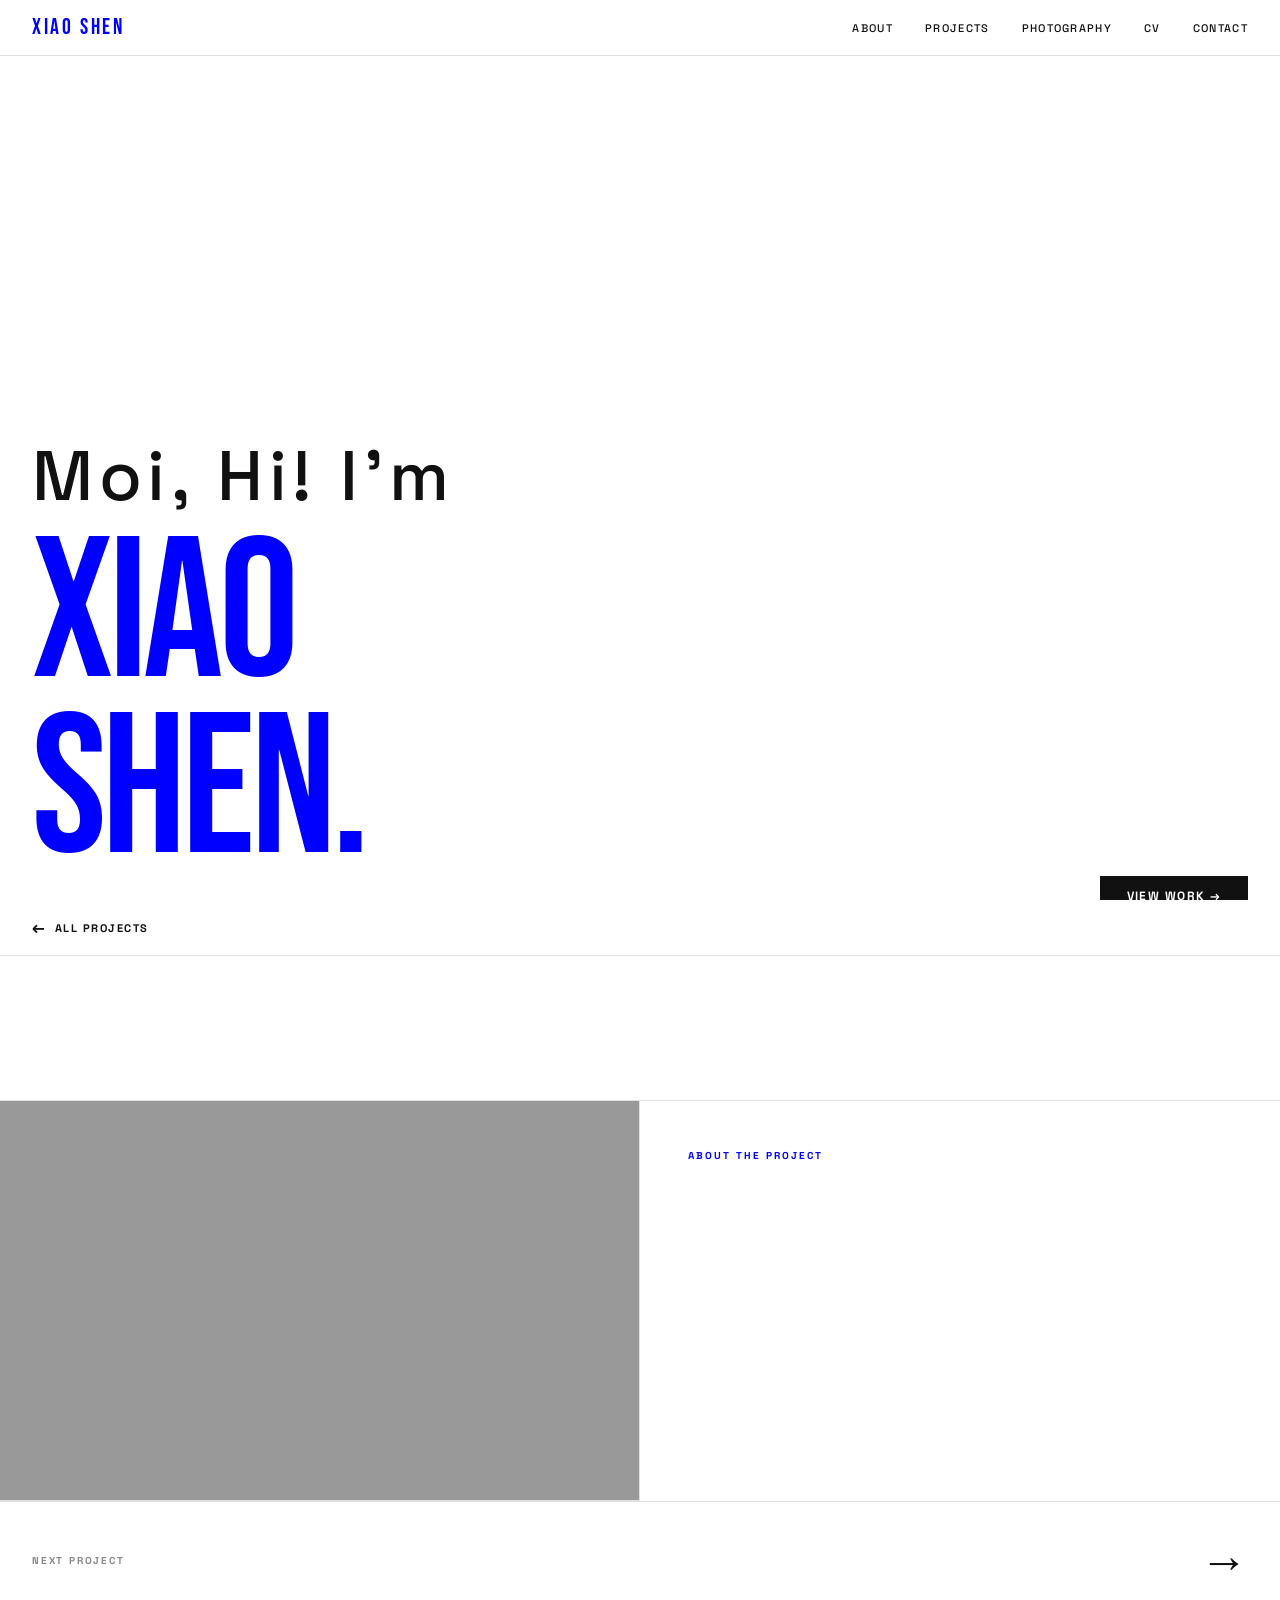
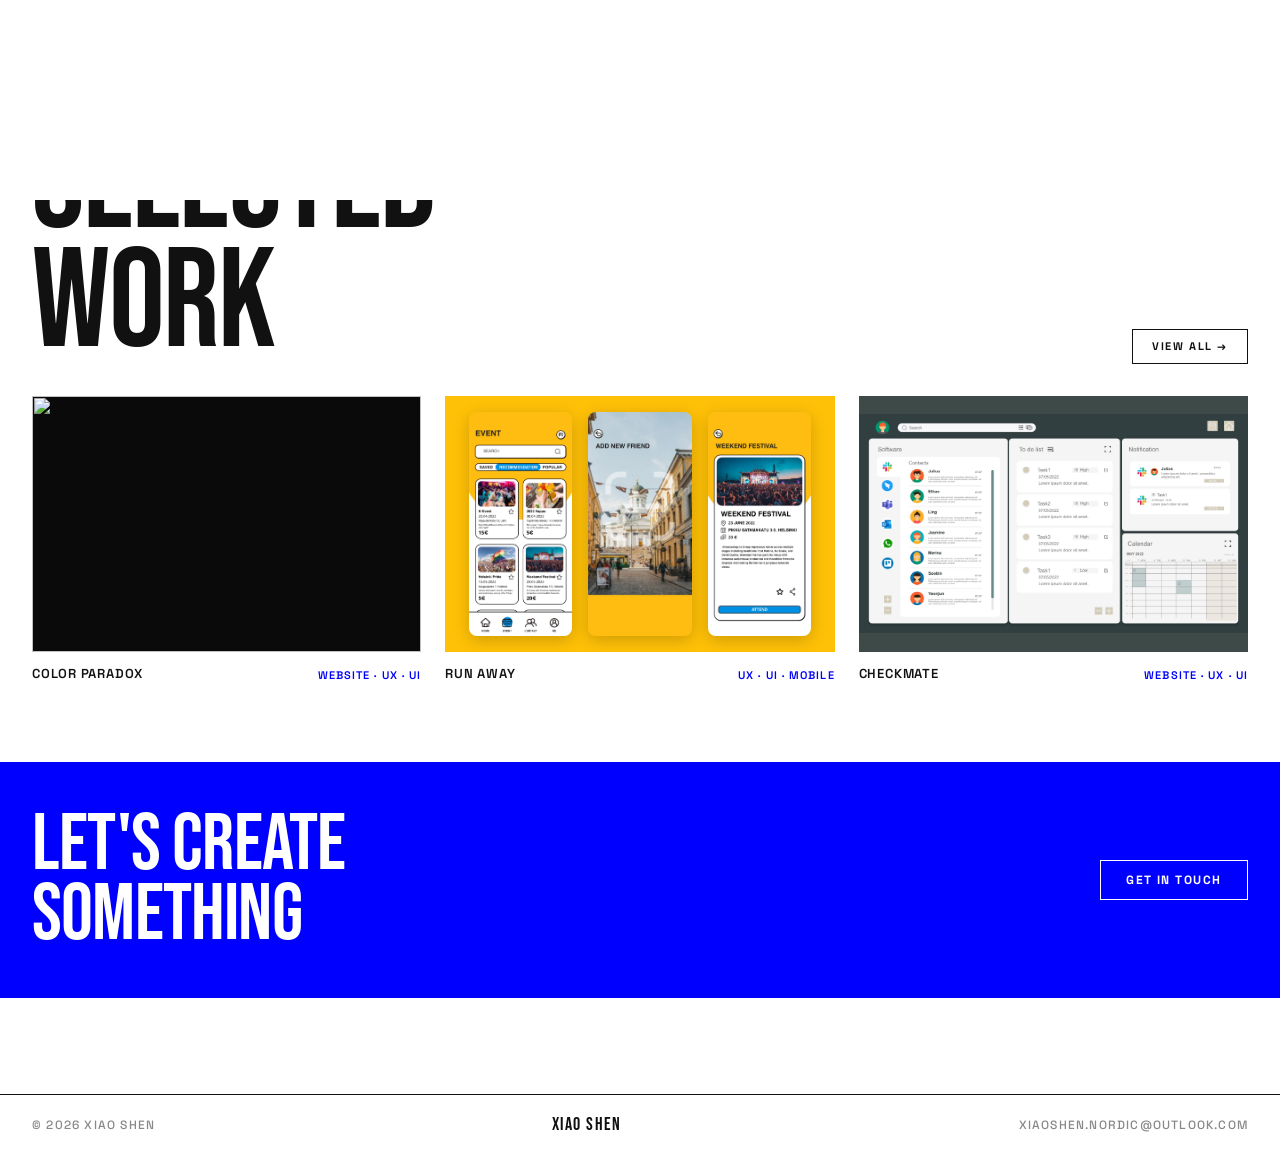
==== commit 5be06d8a: "Compress project images and convert to JPEG" ====
--- a/index.html
+++ b/index.html
@@ -1749,7 +1749,7 @@
     <div class="work-grid">
       <div class="work-item" onclick="navigate('projects');setTimeout(()=>{const h=Array.from(document.querySelectorAll('.project-row-header')).find(el=>el.querySelector('.project-num').textContent==='04');if(h)openProjectDetail(h);},300)" style="cursor:pointer;">
         <div class="work-img">
-          <div class="work-img-inner" style="background:#0a0a0a;"><img src="images/project/color/vol2/tag-popup.png" style="width:100%;height:100%;object-fit:contain;"></div>
+          <div class="work-img-inner" style="background:#0a0a0a;"><img src="images/project/color/vol2/tag-popup.jpg" style="width:100%;height:100%;object-fit:contain;"></div>
         </div>
         <div class="work-meta">
           <span class="work-name">Color Paradox</span>
@@ -1759,9 +1759,9 @@
       <div class="work-item" onclick="navigate('projects');setTimeout(()=>{const h=Array.from(document.querySelectorAll('.project-row-header')).find(el=>el.querySelector('.project-num').textContent==='02');if(h)openProjectDetail(h);},300)" style="cursor:pointer;">
         <div class="work-img">
           <div class="work-img-inner" style="background:#FFC107;display:flex;align-items:center;justify-content:center;gap:1rem;padding:1rem;">
-            <img src="images/project/runaway/Event page.png" style="height:100%;width:auto;max-width:32%;object-fit:contain;border-radius:8px;box-shadow:0 4px 16px rgba(0,0,0,0.2);">
-            <img src="images/project/runaway/friend-page.png" style="height:100%;width:auto;max-width:32%;object-fit:contain;border-radius:8px;box-shadow:0 4px 16px rgba(0,0,0,0.2);">
-            <img src="images/project/runaway/no-event.png" style="height:100%;width:auto;max-width:32%;object-fit:contain;border-radius:8px;box-shadow:0 4px 16px rgba(0,0,0,0.2);">
+            <img src="images/project/runaway/Event page.jpg" style="height:100%;width:auto;max-width:32%;object-fit:contain;border-radius:8px;box-shadow:0 4px 16px rgba(0,0,0,0.2);">
+            <img src="images/project/runaway/friend-page.jpg" style="height:100%;width:auto;max-width:32%;object-fit:contain;border-radius:8px;box-shadow:0 4px 16px rgba(0,0,0,0.2);">
+            <img src="images/project/runaway/no-event.jpg" style="height:100%;width:auto;max-width:32%;object-fit:contain;border-radius:8px;box-shadow:0 4px 16px rgba(0,0,0,0.2);">
           </div>
         </div>
         <div class="work-meta">
@@ -1771,7 +1771,7 @@
       </div>
       <div class="work-item" onclick="navigate('projects');setTimeout(()=>{const h=Array.from(document.querySelectorAll('.project-row-header')).find(el=>el.querySelector('.project-num').textContent==='05');if(h)openProjectDetail(h);},300)" style="cursor:pointer;">
         <div class="work-img">
-          <div class="work-img-inner" style="background:#3d4a47;"><img src="images/project/checkmate/Main.png" style="width:100%;height:100%;object-fit:contain;"></div>
+          <div class="work-img-inner" style="background:#3d4a47;"><img src="images/project/checkmate/Main.jpg" style="width:100%;height:100%;object-fit:contain;"></div>
         </div>
         <div class="work-meta">
           <span class="work-name">Checkmate</span>
@@ -2446,7 +2446,7 @@
           <div class="cs-stat"><div class="cs-stat-num">83%</div><div class="cs-stat-label">Color matters in Instruction</div></div>
           <div class="cs-stat"><div class="cs-stat-num">81%</div><div class="cs-stat-label">Color matters in Psychology</div></div>
         </div>
-        <img src="images/project/color/research-chart.png" style="width:100%;aspect-ratio:16/9;object-fit:contain;background:#111;display:block;margin-top:1.5rem;border-radius:4px;cursor:zoom-in;" onclick="openLightbox(0,'color-research')">
+        <img src="images/project/color/research-chart.jpg" style="width:100%;aspect-ratio:16/9;object-fit:contain;background:#111;display:block;margin-top:1.5rem;border-radius:4px;cursor:zoom-in;" onclick="openLightbox(0,'color-research')">
       </div>
 
       <hr class="cs-divider">
@@ -2460,7 +2460,7 @@
           <div class="cs-quote-text">"I have problem to distinguish traffic lights, although I know red and yellow. Green light is whitish to me. I adjust the saturation and contrast of pictures I have taken, according to my feelings."</div>
           <div class="cs-quote-attr">— Song, Age 19 · Red-green color blindness</div>
         </div>
-        <img src="images/project/color/interview-doc.png" style="width:100%;aspect-ratio:16/9;object-fit:contain;background:#111;display:block;margin-top:1.5rem;border-radius:4px;" onclick="openLightbox(0,'color-interview')" style="cursor:zoom-in;">
+        <img src="images/project/color/interview-doc.jpg" style="width:100%;aspect-ratio:16/9;object-fit:contain;background:#111;display:block;margin-top:1.5rem;border-radius:4px;" onclick="openLightbox(0,'color-interview')" style="cursor:zoom-in;">
       </div>
 
       <hr class="cs-divider">
@@ -2497,7 +2497,7 @@
         <div class="cs-section-label">05 — Design Process</div>
         <div class="cs-section-title">USER FLOW & WIREFRAMES</div>
         <p class="cs-text">Mapped out two distinct user journeys — one for colorblind users uploading and tagging photos, and one for non-colorblind users discovering and browsing color palettes. Low-fidelity wireframes validated the core navigation logic before moving to high-fidelity design.</p>
-        <img src="images/project/color/userflow-lofi.png" style="width:100%;aspect-ratio:16/9;object-fit:contain;background:#111;display:block;margin-top:1.5rem;border-radius:4px;">
+        <img src="images/project/color/userflow-lofi.jpg" style="width:100%;aspect-ratio:16/9;object-fit:contain;background:#111;display:block;margin-top:1.5rem;border-radius:4px;">
       </div>
 
       <hr class="cs-divider">
@@ -2517,8 +2517,8 @@
         </div>
         <div class="cs-mini-slider" id="cs-slider-color-hifi" style="position:relative;width:100%;aspect-ratio:16/9;margin-top:1.5rem;overflow:hidden;border-radius:4px;background:#111;cursor:zoom-in;">
           <div class="cs-mini-track" style="display:flex;width:200%;height:100%;transition:transform 0.4s cubic-bezier(0.23,1,0.32,1);">
-            <img src="images/project/color/hifi-screens.png" style="width:50%;height:100%;object-fit:contain;flex-shrink:0;" onclick="openLightbox(0,'color-hifi')">
-            <img src="images/project/color/hifi-screens-2.png" style="width:50%;height:100%;object-fit:contain;flex-shrink:0;" onclick="openLightbox(1,'color-hifi')">
+            <img src="images/project/color/hifi-screens.jpg" style="width:50%;height:100%;object-fit:contain;flex-shrink:0;" onclick="openLightbox(0,'color-hifi')">
+            <img src="images/project/color/hifi-screens-2.jpg" style="width:50%;height:100%;object-fit:contain;flex-shrink:0;" onclick="openLightbox(1,'color-hifi')">
           </div>
           <button onclick="csSlide('color-hifi',-1)" style="position:absolute;left:8px;top:50%;transform:translateY(-50%);background:rgba(0,0,0,0.5);color:#fff;border:none;width:32px;height:32px;border-radius:50%;cursor:pointer;font-size:14px;display:flex;align-items:center;justify-content:center;">‹</button>
           <button onclick="csSlide('color-hifi',1)" style="position:absolute;right:8px;top:50%;transform:translateY(-50%);background:rgba(0,0,0,0.5);color:#fff;border:none;width:32px;height:32px;border-radius:50%;cursor:pointer;font-size:14px;display:flex;align-items:center;justify-content:center;">›</button>
@@ -2612,7 +2612,7 @@
             </ul>
           </div>
         </div>
-        <img src="images/project/runaway/persona-cards.png" style="width:100%;aspect-ratio:16/9;object-fit:contain;background:#111;display:block;margin-top:1.5rem;border-radius:4px;cursor:zoom-in;" onclick="openLightbox(0,'runaway-persona')">
+        <img src="images/project/runaway/persona-cards.jpg" style="width:100%;aspect-ratio:16/9;object-fit:contain;background:#111;display:block;margin-top:1.5rem;border-radius:4px;cursor:zoom-in;" onclick="openLightbox(0,'runaway-persona')">
       </div>
 
       <hr class="cs-divider">
@@ -2659,8 +2659,8 @@
         </ul>
         <p class="cs-text" style="margin-top:1rem;"><strong>Solutions:</strong> Added verification page, rewards promotion system, and onboarding tips.</p>
         <div style="display:grid;grid-template-columns:1fr 1fr;gap:8px;margin-top:1.5rem;">
-          <img src="images/project/runaway/lofi-wireframes.png" style="width:100%;aspect-ratio:16/9;object-fit:contain;background:#111;display:block;border-radius:4px;cursor:zoom-in;" onclick="openLightbox(0,'runaway-lofi')">
-          <img src="images/project/runaway/user-flow.png" style="width:100%;aspect-ratio:16/9;object-fit:contain;background:#111;display:block;border-radius:4px;cursor:zoom-in;" onclick="openLightbox(1,'runaway-lofi')">
+          <img src="images/project/runaway/lofi-wireframes.jpg" style="width:100%;aspect-ratio:16/9;object-fit:contain;background:#111;display:block;border-radius:4px;cursor:zoom-in;" onclick="openLightbox(0,'runaway-lofi')">
+          <img src="images/project/runaway/user-flow.jpg" style="width:100%;aspect-ratio:16/9;object-fit:contain;background:#111;display:block;border-radius:4px;cursor:zoom-in;" onclick="openLightbox(1,'runaway-lofi')">
         </div>
       </div>
 
@@ -2675,7 +2675,7 @@
           <span class="cs-pill" style="background:#3490C8; color:#fff;">#3490C8 — Blue</span>
           <span class="cs-pill" style="background:#F8B62D;">#F8B62D — Yellow</span>
         </div>
-        <img src="images/project/runaway/hifi-screens.png" style="width:100%;aspect-ratio:16/9;object-fit:contain;background:#111;display:block;margin-top:1.5rem;border-radius:4px;cursor:zoom-in;" onclick="openLightbox(0,'runaway-hifi')">
+        <img src="images/project/runaway/hifi-screens.jpg" style="width:100%;aspect-ratio:16/9;object-fit:contain;background:#111;display:block;margin-top:1.5rem;border-radius:4px;cursor:zoom-in;" onclick="openLightbox(0,'runaway-hifi')">
       </div>
 
       <hr class="cs-divider">
@@ -2690,7 +2690,7 @@
           <div class="cs-stat"><div class="cs-stat-num">2</div><div class="cs-stat-label">Get the device</div></div>
           <div class="cs-stat"><div class="cs-stat-num">3</div><div class="cs-stat-label">Match the pattern</div></div>
         </div>
-        <img src="images/project/runaway/arduino-demo.png" style="width:100%;aspect-ratio:16/9;object-fit:contain;background:#111;display:block;margin-top:1.5rem;border-radius:4px;cursor:zoom-in;" onclick="openLightbox(0,'runaway-arduino')">
+        <img src="images/project/runaway/arduino-demo.jpg" style="width:100%;aspect-ratio:16/9;object-fit:contain;background:#111;display:block;margin-top:1.5rem;border-radius:4px;cursor:zoom-in;" onclick="openLightbox(0,'runaway-arduino')">
         <a href="https://www.youtube.com/watch?v=Sx51Uv6kPVE&feature=youtu.be" target="_blank" style="display:inline-block;margin-top:1.5rem;font-size:11px;font-weight:700;letter-spacing:0.14em;text-transform:uppercase;color:var(--color-electric);text-decoration:none;">▶ WATCH DEMO VIDEO ↗</a>
       </div>
 
@@ -2723,7 +2723,7 @@
           <div class="cs-stat"><div class="cs-stat-num">1</div><div class="cs-stat-label">Recurring core issue: access to accurate information</div></div>
         </div>
         <p class="cs-text" style="margin-top:1rem;"><strong>Affinity map categories:</strong> Government agency / private companies · Housing related · Work related · Cultural and social aspects · Suggestions · Undefined/Other</p>
-        <img src="images/project/sweasy/affinity-mapping.png" style="width:100%;aspect-ratio:16/9;object-fit:contain;background:#111;display:block;margin-top:1.5rem;border-radius:4px;cursor:zoom-in;" onclick="openLightbox(0,'sweasy-affinity-mapping')">
+        <img src="images/project/sweasy/affinity-mapping.jpg" style="width:100%;aspect-ratio:16/9;object-fit:contain;background:#111;display:block;margin-top:1.5rem;border-radius:4px;cursor:zoom-in;" onclick="openLightbox(0,'sweasy-affinity-mapping')">
       </div>
 
       <hr class="cs-divider">
@@ -2769,7 +2769,7 @@
           </div>
         </div>
         <p class="cs-text" style="margin-top:1.5rem;"><strong>How Might We Statement:</strong> How might we help immigrants find the right information at the right time about the different stages of the banking and administrative processes — and how these services are interdependent?</p>
-        <img src="images/project/sweasy/scenario-cards-pov.png" style="width:100%;aspect-ratio:16/9;object-fit:contain;background:#111;display:block;margin-top:1rem;border-radius:4px;cursor:zoom-in;" onclick="openLightbox(0,'sweasy-scenario-cards')">
+        <img src="images/project/sweasy/scenario-cards-pov.jpg" style="width:100%;aspect-ratio:16/9;object-fit:contain;background:#111;display:block;margin-top:1rem;border-radius:4px;cursor:zoom-in;" onclick="openLightbox(0,'sweasy-scenario-cards')">
       </div>
 
       <hr class="cs-divider">
@@ -2787,7 +2787,7 @@
         </div>
         <p class="cs-text" style="margin-top:1.5rem;">Ideas explored included: AI Banking Assistant · Blockchain Identity Platform · Geo-tagging of authorities · Skill tree of documents · Progress bar of waiting times · Gamified onboarding (like Monopoly).</p>
         <p class="cs-text" style="margin-top:1rem;">The concept of an <strong>interactive service map</strong> — showing how documents and services are connected — emerged as the strongest direction. This led to sketching, Lo-Fi prototyping (node-based map), and Hi-Fi prototyping in Figma.</p>
-        <img src="images/project/sweasy/brainstorming-sketches.png" style="width:100%;aspect-ratio:16/9;object-fit:contain;background:#111;display:block;margin-top:1.5rem;border-radius:4px;cursor:zoom-in;" onclick="openLightbox(0,'sweasy-brainstorming')">
+        <img src="images/project/sweasy/brainstorming-sketches.jpg" style="width:100%;aspect-ratio:16/9;object-fit:contain;background:#111;display:block;margin-top:1.5rem;border-radius:4px;cursor:zoom-in;" onclick="openLightbox(0,'sweasy-brainstorming')">
       </div>
 
       <hr class="cs-divider">
@@ -2815,7 +2815,7 @@
           <li><strong>Profile view</strong> — Consistent iconography, visible Back button, location indicator</li>
           <li><strong>Instruction tooltip</strong> — "Hey there! This is your personalized service map. Click on any service to get started."</li>
         </ul>
-        <img src="images/project/sweasy/usability-test.png" style="width:100%;aspect-ratio:16/9;object-fit:contain;background:#111;display:block;margin-top:1rem;border-radius:4px;cursor:zoom-in;" onclick="openLightbox(0,'sweasy-usability-test')">
+        <img src="images/project/sweasy/usability-test.jpg" style="width:100%;aspect-ratio:16/9;object-fit:contain;background:#111;display:block;margin-top:1rem;border-radius:4px;cursor:zoom-in;" onclick="openLightbox(0,'sweasy-usability-test')">
       </div>
 
       <hr class="cs-divider">
@@ -2834,7 +2834,7 @@
           <li>More Swedish services (e.g. hospitals, housing)</li>
           <li>Wishlist auto-updates with a shared database across all agencies</li>
         </ul>
-        <img src="images/project/sweasy/final-product-screens.png" style="width:100%;aspect-ratio:16/9;object-fit:contain;background:#111;display:block;margin-top:1rem;border-radius:4px;cursor:zoom-in;" onclick="openLightbox(0,'sweasy-final-screens')">
+        <img src="images/project/sweasy/final-product-screens.jpg" style="width:100%;aspect-ratio:16/9;object-fit:contain;background:#111;display:block;margin-top:1rem;border-radius:4px;cursor:zoom-in;" onclick="openLightbox(0,'sweasy-final-screens')">
       </div>
 
     </div>
@@ -2856,7 +2856,7 @@
           <div class="cs-stat"><div class="cs-stat-num">73%</div><div class="cs-stat-label">Of age 16–24 use social media to follow celebrities</div></div>
         </div>
         <p class="cs-text" style="margin-top:1rem;">Research revealed three levels of celebrity worship: <strong>Entertainment-social (77%)</strong>, Intense-personal (20%), and Borderline-pathological (3%). The public's supposed objectivity is often their subjectivity — young people develop unrealistic fantasies and give up real life to follow celebrities.</p>
-        <img src="images/project/shrine/1.png" style="width:100%;aspect-ratio:16/9;object-fit:contain;background:#111;display:block;margin-top:1.5rem;border-radius:4px;cursor:zoom-in;" onclick="openLightbox(0,'shrine-research')">
+        <img src="images/project/shrine/1.jpg" style="width:100%;aspect-ratio:16/9;object-fit:contain;background:#111;display:block;margin-top:1.5rem;border-radius:4px;cursor:zoom-in;" onclick="openLightbox(0,'shrine-research')">
       </div>
 
       <hr class="cs-divider">
@@ -2872,7 +2872,7 @@
           <div class="cs-stat"><div class="cs-stat-num" style="font-size:1rem;">Self-Burial</div><div class="cs-stat-label">Keith Arnatt — presenting visual effects through collage to express the image</div></div>
           <div class="cs-stat"><div class="cs-stat-num" style="font-size:1rem;">Pearblossom Hwy.</div><div class="cs-stat-label">David Hockney — collage technique that presents split reality and perspective</div></div>
         </div>
-        <img src="images/project/shrine/2.png" style="width:100%;aspect-ratio:16/9;object-fit:contain;background:#111;display:block;margin-top:1.5rem;border-radius:4px;cursor:zoom-in;" onclick="openLightbox(0,'shrine-primary-research')">
+        <img src="images/project/shrine/2.jpg" style="width:100%;aspect-ratio:16/9;object-fit:contain;background:#111;display:block;margin-top:1.5rem;border-radius:4px;cursor:zoom-in;" onclick="openLightbox(0,'shrine-primary-research')">
       </div>
 
       <hr class="cs-divider">
@@ -2883,7 +2883,7 @@
         <div class="cs-section-title">MIND MAP, MOODBOARD & TECHNICAL BUILD</div>
         <p class="cs-text">The concept: people deify celebrities and decorate the place of interaction as a shrine. The collage shows the celebrity created in the way people imagine them — but the final horror collage reveals the reality, not the same as the fantasy.</p>
         <p class="cs-text" style="margin-top:1rem;">The installation combines <strong>JavaScript</strong> (random collage generation from facial feature images) and <strong>Arduino</strong> (servo motor + PIR/ultrasonic sensor to detect presence and trigger the horror reveal). When a user stares at the collage long enough, the sensor triggers — lights cut out and a disturbing face appears.</p>
-        <img src="images/project/shrine/3.png" style="width:100%;aspect-ratio:16/9;object-fit:contain;background:#111;display:block;margin-top:1.5rem;border-radius:4px;cursor:zoom-in;" onclick="openLightbox(0,'shrine-mindmap')">
+        <img src="images/project/shrine/3.jpg" style="width:100%;aspect-ratio:16/9;object-fit:contain;background:#111;display:block;margin-top:1.5rem;border-radius:4px;cursor:zoom-in;" onclick="openLightbox(0,'shrine-mindmap')">
       </div>
 
       <hr class="cs-divider">
@@ -2893,7 +2893,7 @@
         <div class="cs-section-label">04 — Storyboard & Final Installation</div>
         <div class="cs-section-title">THE COMPLETE SHRINE</div>
         <p class="cs-text">The 9-step user journey: user discovers the shrine → observes the holographic collage → interacts via a button → generates random face collages → stares at a satisfying one → sensor detects interaction → lights cut out → a horrifying collage appears → user realises the real face is not the same as the fantasy.</p>
-        <img src="images/project/shrine/4.png" style="width:100%;aspect-ratio:16/9;object-fit:contain;background:#111;display:block;margin-top:1.5rem;border-radius:4px;cursor:zoom-in;" onclick="openLightbox(0,'shrine-storyboard')">
+        <img src="images/project/shrine/4.jpg" style="width:100%;aspect-ratio:16/9;object-fit:contain;background:#111;display:block;margin-top:1.5rem;border-radius:4px;cursor:zoom-in;" onclick="openLightbox(0,'shrine-storyboard')">
       </div>
 
     </div>
@@ -2915,7 +2915,7 @@
           <div class="cs-stat"><div class="cs-stat-num">12%</div><div class="cs-stat-label">Of global e-waste comes from smartphones</div></div>
         </div>
         <p class="cs-text" style="margin-top:1rem;">1 million cell phones recycled properly yields: Copper 16,000kg · Silver 350kg · Gold 34kg · Palladium 14kg. Yet the processing is costly and technically complex — most end up in drawers or landfills.</p>
-        <img src="images/project/grave/background-research.png" style="width:100%;aspect-ratio:16/9;object-fit:contain;background:#111;display:block;margin-top:1.5rem;border-radius:4px;cursor:zoom-in;" onclick="openLightbox(0,'grave-background-research')">
+        <img src="images/project/grave/background-research.jpg" style="width:100%;aspect-ratio:16/9;object-fit:contain;background:#111;display:block;margin-top:1.5rem;border-radius:4px;cursor:zoom-in;" onclick="openLightbox(0,'grave-background-research')">
       </div>
 
       <hr class="cs-divider">
@@ -2933,7 +2933,7 @@
         </div>
         <p class="cs-text" style="margin-top:1rem;"><strong>Top reasons to keep phones:</strong> Insufficient storage (31.3%), new product releases (29.4%), functions no longer work (21.5%).</p>
         <p class="cs-text" style="margin-top:0.75rem;"><strong>Interview voices:</strong> "My old phone — I will not throw it away because there are my memories." · "One unused phone is to listen to music, the other has been idle." · "I do not use the phone and do not deal with it."</p>
-        <img src="images/project/grave/questionnaire-interviews.png" style="width:100%;aspect-ratio:16/9;object-fit:contain;background:#111;display:block;margin-top:1.5rem;border-radius:4px;cursor:zoom-in;" onclick="openLightbox(0,'grave-questionnaire')">
+        <img src="images/project/grave/questionnaire-interviews.jpg" style="width:100%;aspect-ratio:16/9;object-fit:contain;background:#111;display:block;margin-top:1.5rem;border-radius:4px;cursor:zoom-in;" onclick="openLightbox(0,'grave-questionnaire')">
       </div>
 
       <hr class="cs-divider">
@@ -2973,7 +2973,7 @@
           <div class="cs-stat"><div class="cs-stat-num" style="font-size:1.2rem;">REMIND</div><div class="cs-stat-label">Danger of improper handling</div></div>
         </div>
         <p class="cs-text" style="margin-top:1.5rem;">Two art installations inspired the concept: <strong>Yellow Dust</strong> (C+ Azahara Ubera) — uses light to signal toxic air from improper e-waste disposal; <strong>The Substitute</strong> (Daisy Ginsberg) — expresses endangered animals through virtual visual effects. Both use sensory experience to make invisible dangers visible.</p>
-        <img src="images/project/grave/mind-map-sketches.png" style="width:100%;aspect-ratio:16/9;object-fit:contain;background:#111;display:block;margin-top:1.5rem;border-radius:4px;cursor:zoom-in;" onclick="openLightbox(0,'grave-mind-map')">
+        <img src="images/project/grave/mind-map-sketches.jpg" style="width:100%;aspect-ratio:16/9;object-fit:contain;background:#111;display:block;margin-top:1.5rem;border-radius:4px;cursor:zoom-in;" onclick="openLightbox(0,'grave-mind-map')">
       </div>
 
       <hr class="cs-divider">
@@ -3002,8 +3002,8 @@
         <div class="cs-section-title">EXHIBITION DESIGN & TESTING</div>
         <p class="cs-text">The installation is built around four zones: Entrance → Holographic Projection of Phone Grave → Interactive Art Area → Participant's Interactive Area. The machine detects the type of equipment submitted, converts the model number into binary (C++, ASCII to Binary), and displays it on the grave hologram.</p>
         <p class="cs-text" style="margin-top:1rem;"><strong>Technical stack:</strong> C++ for binary conversion · Holographic projection hardware · NFC / ID card reader for return visits · Olfactory element (stench → aroma transition)</p>
-        <img src="images/project/grave/exhibition-renders.png" style="width:100%;aspect-ratio:16/9;object-fit:contain;background:#111;display:block;margin-top:1.5rem;border-radius:4px;cursor:zoom-in;" onclick="openLightbox(0,'grave-exhibition')">
-        <img src="images/project/grave/cpp-binary.png" style="width:100%;aspect-ratio:16/9;object-fit:contain;background:#111;display:block;margin-top:0.75rem;border-radius:4px;cursor:zoom-in;" onclick="openLightbox(1,'grave-exhibition')">
+        <img src="images/project/grave/exhibition-renders.jpg" style="width:100%;aspect-ratio:16/9;object-fit:contain;background:#111;display:block;margin-top:1.5rem;border-radius:4px;cursor:zoom-in;" onclick="openLightbox(0,'grave-exhibition')">
+        <img src="images/project/grave/cpp-binary.jpg" style="width:100%;aspect-ratio:16/9;object-fit:contain;background:#111;display:block;margin-top:0.75rem;border-radius:4px;cursor:zoom-in;" onclick="openLightbox(1,'grave-exhibition')">
       </div>
 
       <hr class="cs-divider">
@@ -3013,7 +3013,7 @@
         <div class="cs-section-label">07 — VI Design</div>
         <div class="cs-section-title">VISUAL IDENTITY</div>
         <p class="cs-text">A dark, cyberpunk-inspired visual language — teal binary code against black backgrounds, industrial typography. The identity extends across: exhibition posters, participant ID cards (NFC-enabled lanyards), and the holographic display itself. The binary aesthetic reinforces the project's core message: every phone has a digital life worth commemorating.</p>
-        <img src="images/project/grave/vi-system.png" style="width:100%;aspect-ratio:16/9;object-fit:contain;background:#111;display:block;margin-top:1.5rem;border-radius:4px;cursor:zoom-in;" onclick="openLightbox(0,'grave-vi')">
+        <img src="images/project/grave/vi-system.jpg" style="width:100%;aspect-ratio:16/9;object-fit:contain;background:#111;display:block;margin-top:1.5rem;border-radius:4px;cursor:zoom-in;" onclick="openLightbox(0,'grave-vi')">
       </div>
 
     </div>
@@ -3120,8 +3120,8 @@
         <div class="cs-section-label">05 — Information Architecture & User Flow</div>
         <div class="cs-section-title">STRUCTURE & FLOWS</div>
         <p class="cs-text">The app is structured around three core areas: <strong>Work Schedule</strong> (applications, chatting, to-do list, calendar), <strong>Notification</strong> (normal tasks, important tasks, tasks near due date), and <strong>Settings</strong>. Three key user flows were mapped: login & setup, completing a task, and setting a reminder.</p>
-        <img src="images/project/checkmate/info-architecture.png" style="width:100%;aspect-ratio:16/9;object-fit:contain;background:#111;display:block;margin-top:1.5rem;border-radius:4px;cursor:zoom-in;" onclick="openLightbox(0,'checkmate-info-arch')">
-        <img src="images/project/checkmate/user-flow-diagram.png" style="width:100%;aspect-ratio:16/9;object-fit:contain;background:#111;display:block;margin-top:0.75rem;border-radius:4px;cursor:zoom-in;" onclick="openLightbox(0,'checkmate-user-flow')">
+        <img src="images/project/checkmate/info-architecture.jpg" style="width:100%;aspect-ratio:16/9;object-fit:contain;background:#111;display:block;margin-top:1.5rem;border-radius:4px;cursor:zoom-in;" onclick="openLightbox(0,'checkmate-info-arch')">
+        <img src="images/project/checkmate/user-flow-diagram.jpg" style="width:100%;aspect-ratio:16/9;object-fit:contain;background:#111;display:block;margin-top:0.75rem;border-radius:4px;cursor:zoom-in;" onclick="openLightbox(0,'checkmate-user-flow')">
       </div>
 
       <hr class="cs-divider">
@@ -3137,8 +3137,8 @@
           <li>The chat box dialog doesn't need to be this large</li>
         </ul>
         <p class="cs-text" style="margin-top:1rem;">Five high-fidelity screens were designed showcasing: Getting Started onboarding, Main Functions dashboard, Adding Tasks from chat, Two types of tasks, and Notification system.</p>
-        <img src="images/project/checkmate/lofi-wireframes.png" style="width:100%;aspect-ratio:16/9;object-fit:contain;background:#111;display:block;margin-top:1.5rem;border-radius:4px;cursor:zoom-in;" onclick="openLightbox(0,'checkmate-process')">
-        <img src="images/project/checkmate/hifi-screens.png" style="width:100%;aspect-ratio:16/9;object-fit:contain;background:#111;display:block;margin-top:0.75rem;border-radius:4px;cursor:zoom-in;" onclick="openLightbox(1,'checkmate-process')">
+        <img src="images/project/checkmate/lofi-wireframes.jpg" style="width:100%;aspect-ratio:16/9;object-fit:contain;background:#111;display:block;margin-top:1.5rem;border-radius:4px;cursor:zoom-in;" onclick="openLightbox(0,'checkmate-process')">
+        <img src="images/project/checkmate/hifi-screens.jpg" style="width:100%;aspect-ratio:16/9;object-fit:contain;background:#111;display:block;margin-top:0.75rem;border-radius:4px;cursor:zoom-in;" onclick="openLightbox(1,'checkmate-process')">
       </div>
 
       <hr class="cs-divider">
@@ -3157,7 +3157,7 @@
         </div>
         <p class="cs-text" style="margin-top:1rem;"><strong>Typography:</strong> Arial 30pt for titles, Arial 20pt for body — clean and universally readable across operating systems.</p>
         <p class="cs-text" style="margin-top:0.5rem;"><strong>Story Board:</strong> Six illustrated panels showing the user journey — from missing a deadline due to a missed message, to downloading Checkmate and organizing all tasks in one place.</p>
-        <img src="images/project/checkmate/ui-design.png" style="width:100%;aspect-ratio:16/9;object-fit:contain;background:#111;display:block;margin-top:1.5rem;border-radius:4px;cursor:zoom-in;" onclick="openLightbox(0,'checkmate-ui')">
+        <img src="images/project/checkmate/ui-design.jpg" style="width:100%;aspect-ratio:16/9;object-fit:contain;background:#111;display:block;margin-top:1.5rem;border-radius:4px;cursor:zoom-in;" onclick="openLightbox(0,'checkmate-ui')">
       </div>
 
     </div>
@@ -3493,7 +3493,7 @@
     year: '2022',
     tools: ['Interaction Design','Graphic Design','Photoshop','Rhino'],
     desc: 'Due to the development of technology, phones are updated at an increasingly rapid pace. Phone Grave is an interactive way to encourage people to recycle their unused mobile phones — whenever a phone is recycled, a phone grave appears in binary form through holographic projection.',
-    imgs: ['images/project/grave/exhibition-3d-render.png'],
+    imgs: ['images/project/grave/exhibition-3d-render.jpg'],
     imgBg: '#0a0f1a',
     caseStudy: 'phone-grave'
   },
@@ -3505,7 +3505,7 @@
     year: '2022',
     tools: ['UX Research','UI Design','Mobile App','Adobe XD','Arduino IDE'],
     desc: 'More and more international students are coming to Finland, and socializing is becoming a problem. This mobile app brings together all the local student activities and promotes friendships through a new matching method, so that people are not lonely and depressed.',
-    imgs: ['images/project/runaway/Event page.png','images/project/runaway/friend-page.png','images/project/runaway/no-event.png'],
+    imgs: ['images/project/runaway/event-page.jpg','images/project/runaway/friend-page.jpg','images/project/runaway/no-event.jpg'],
     imgBg: '#FFC107',
     phoneGallery: true,
     caseStudy: 'run-away'
@@ -3530,7 +3530,7 @@
     year: '2022',
     tools: ['UX Research','UI Design','Adobe XD','Prototyping'],
     desc: 'A photo-sharing platform built from a colorblind perspective. After the first login, a color blindness test determines the user\'s type. When a colorblind user shares a photo, a special filtered image appears for non-colorblind users — giving them a sense of what the world looks like through colorblind eyes.',
-    imgs: ['images/project/color/vol2/tag-popup.png'],
+    imgs: ['images/project/color/vol2/tag-popup.jpg'],
     imgBg: '#0a0a0a',
     caseStudy: 'color-paradox'
   },
@@ -3542,7 +3542,7 @@
     year: '2022',
     tools: ['Website Design','UX Design','UI Design'],
     desc: 'A remote work software integration platform that consolidates productivity tools into a unified workspace, reducing context switching and improving team collaboration.',
-    imgs: ['images/project/checkmate/Main.png'],
+    imgs: ['images/project/checkmate/Main.jpg'],
     imgBg: '#3d4a47',
     caseStudy: 'checkmate'
   },
@@ -3554,7 +3554,7 @@
     year: '2023',
     tools: ['UX Design','UI Design','Service Design','Figma'],
     desc: 'Focusing on immigrants\' interdependent experiences in navigating banking and administrative processes in a new country, where success hinges on access to accurate information and collaboration among various administrative services. Designing for interdependence — rethinking tech\'s self-sufficiency bias and valuing human differences.',
-    imgs: ['images/project/sweasy/截屏2026-06-17 12.17.45.png'],
+    imgs: ['images/project/sweasy/截屏2026-06-17 12.17.45.jpg'],
     link: 'https://www.figma.com/proto/R80RYqtzL1RBHTwec4wJbY/Prototype?node-id=147-10&starting-point-node-id=147%3A2&t=teybg1AjBjmSBp7r-1',
     caseStudy: 'sweasy'
   },
@@ -3765,31 +3765,31 @@
   events: ['images/events/slush/Slush2024_Xiao_Shen.jpg','images/events/slush/Slush2024_Xiao_Shen-5 2.jpg','images/events/slush/Slush2024_Xiao_Shen-10.jpg','images/events/slush/Slush2024_Xiao_Shen-16.jpg','images/events/slush/Slush2024_Xiao_Shen-31.jpg','images/events/slush/Slush2024_Xiao_Shen-31-2.jpg','images/events/slush/IMG_8670.jpg','images/events/slush/IMG_8678.jpg'],
   landscape: ['DSC_3412 2','DSC_3414','DSC_3498','DSC_3647 2','DSC_3652 2','DSC_3653 2'].map(f=>'images/landscape/'+f+'.jpg'),
   climbing: ['IMG_0739.jpg','IMG_0740.jpg','IMG_1373.JPG','IMG_1376.JPG','IMG_1380.JPG','IMG_1381.JPG'].map(f=>'images/sports/climibing/'+f),
-  'color-hifi': ['images/project/color/hifi-screens.png','images/project/color/hifi-screens-2.png'],
-  'color-interview': ['images/project/color/interview-doc.png'],
-  'color-research': ['images/project/color/research-chart.png'],
-  'runaway-persona': ['images/project/runaway/persona-cards.png'],
-  'runaway-lofi': ['images/project/runaway/lofi-wireframes.png','images/project/runaway/user-flow.png'],
-  'runaway-hifi': ['images/project/runaway/hifi-screens.png'],
-  'runaway-arduino': ['images/project/runaway/arduino-demo.png'],
-  'checkmate-process': ['images/project/checkmate/lofi-wireframes.png','images/project/checkmate/hifi-screens.png'],
-  'checkmate-ui': ['images/project/checkmate/ui-design.png'],
-  'grave-exhibition': ['images/project/grave/exhibition-renders.png','images/project/grave/cpp-binary.png'],
-  'grave-vi': ['images/project/grave/vi-system.png'],
-  'shrine-research': ['images/project/shrine/1.png'],
-  'shrine-primary-research': ['images/project/shrine/2.png'],
-  'shrine-mindmap': ['images/project/shrine/3.png'],
-  'shrine-storyboard': ['images/project/shrine/4.png'],
-  'grave-background-research': ['images/project/grave/background-research.png'],
-  'grave-questionnaire': ['images/project/grave/questionnaire-interviews.png'],
-  'grave-mind-map': ['images/project/grave/mind-map-sketches.png'],
-  'sweasy-affinity-mapping': ['images/project/sweasy/affinity-mapping.png'],
-  'sweasy-scenario-cards': ['images/project/sweasy/scenario-cards-pov.png'],
-  'sweasy-brainstorming': ['images/project/sweasy/brainstorming-sketches.png'],
-  'sweasy-usability-test': ['images/project/sweasy/usability-test.png'],
-  'sweasy-final-screens': ['images/project/sweasy/final-product-screens.png'],
-  'checkmate-user-flow': ['images/project/checkmate/user-flow-diagram.png'],
-  'checkmate-info-arch': ['images/project/checkmate/info-architecture.png']
+  'color-hifi': ['images/project/color/hifi-screens.jpg','images/project/color/hifi-screens-2.jpg'],
+  'color-interview': ['images/project/color/interview-doc.jpg'],
+  'color-research': ['images/project/color/research-chart.jpg'],
+  'runaway-persona': ['images/project/runaway/persona-cards.jpg'],
+  'runaway-lofi': ['images/project/runaway/lofi-wireframes.jpg','images/project/runaway/user-flow.jpg'],
+  'runaway-hifi': ['images/project/runaway/hifi-screens.jpg'],
+  'runaway-arduino': ['images/project/runaway/arduino-demo.jpg'],
+  'checkmate-process': ['images/project/checkmate/lofi-wireframes.jpg','images/project/checkmate/hifi-screens.jpg'],
+  'checkmate-ui': ['images/project/checkmate/ui-design.jpg'],
+  'grave-exhibition': ['images/project/grave/exhibition-renders.jpg','images/project/grave/cpp-binary.jpg'],
+  'grave-vi': ['images/project/grave/vi-system.jpg'],
+  'shrine-research': ['images/project/shrine/1.jpg'],
+  'shrine-primary-research': ['images/project/shrine/2.jpg'],
+  'shrine-mindmap': ['images/project/shrine/3.jpg'],
+  'shrine-storyboard': ['images/project/shrine/4.jpg'],
+  'grave-background-research': ['images/project/grave/background-research.jpg'],
+  'grave-questionnaire': ['images/project/grave/questionnaire-interviews.jpg'],
+  'grave-mind-map': ['images/project/grave/mind-map-sketches.jpg'],
+  'sweasy-affinity-mapping': ['images/project/sweasy/affinity-mapping.jpg'],
+  'sweasy-scenario-cards': ['images/project/sweasy/scenario-cards-pov.jpg'],
+  'sweasy-brainstorming': ['images/project/sweasy/brainstorming-sketches.jpg'],
+  'sweasy-usability-test': ['images/project/sweasy/usability-test.jpg'],
+  'sweasy-final-screens': ['images/project/sweasy/final-product-screens.jpg'],
+  'checkmate-user-flow': ['images/project/checkmate/user-flow-diagram.jpg'],
+  'checkmate-info-arch': ['images/project/checkmate/info-architecture.jpg']
 };
 
 /* ── LIGHTBOX ── */
